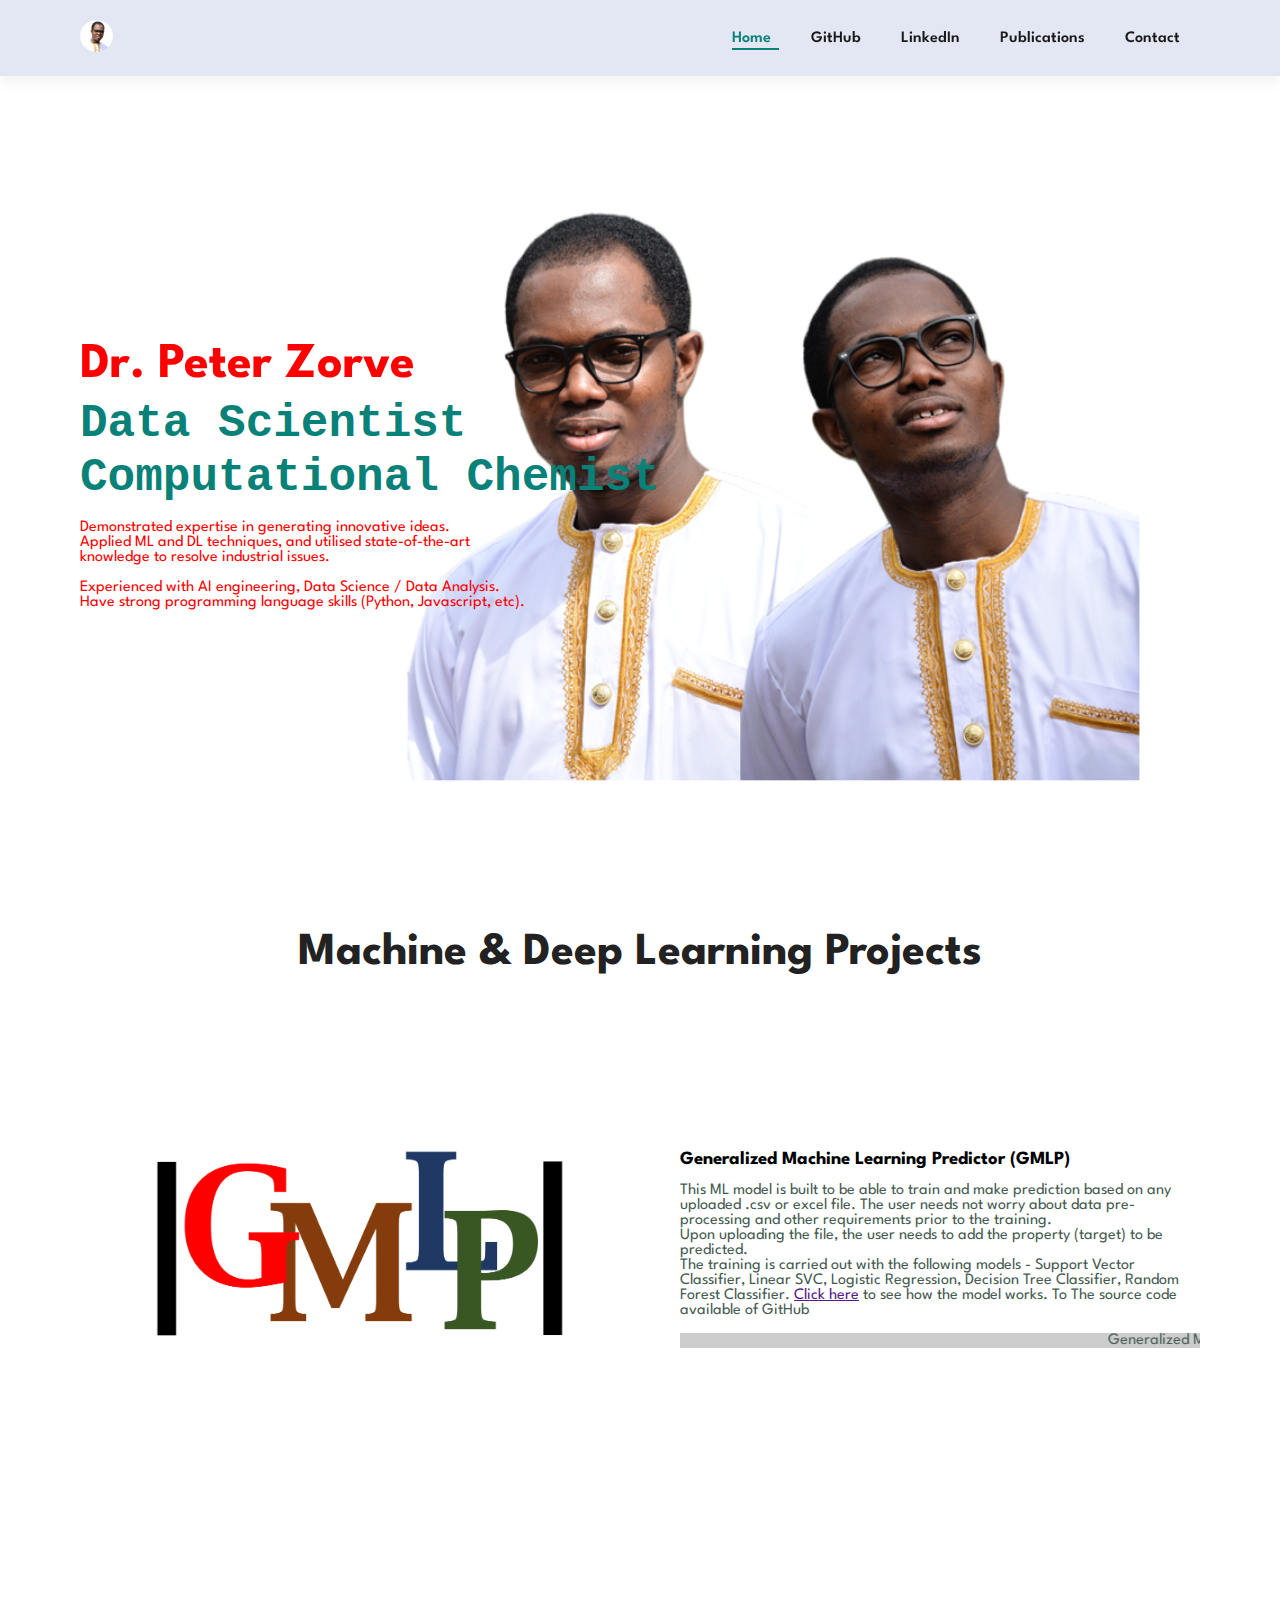
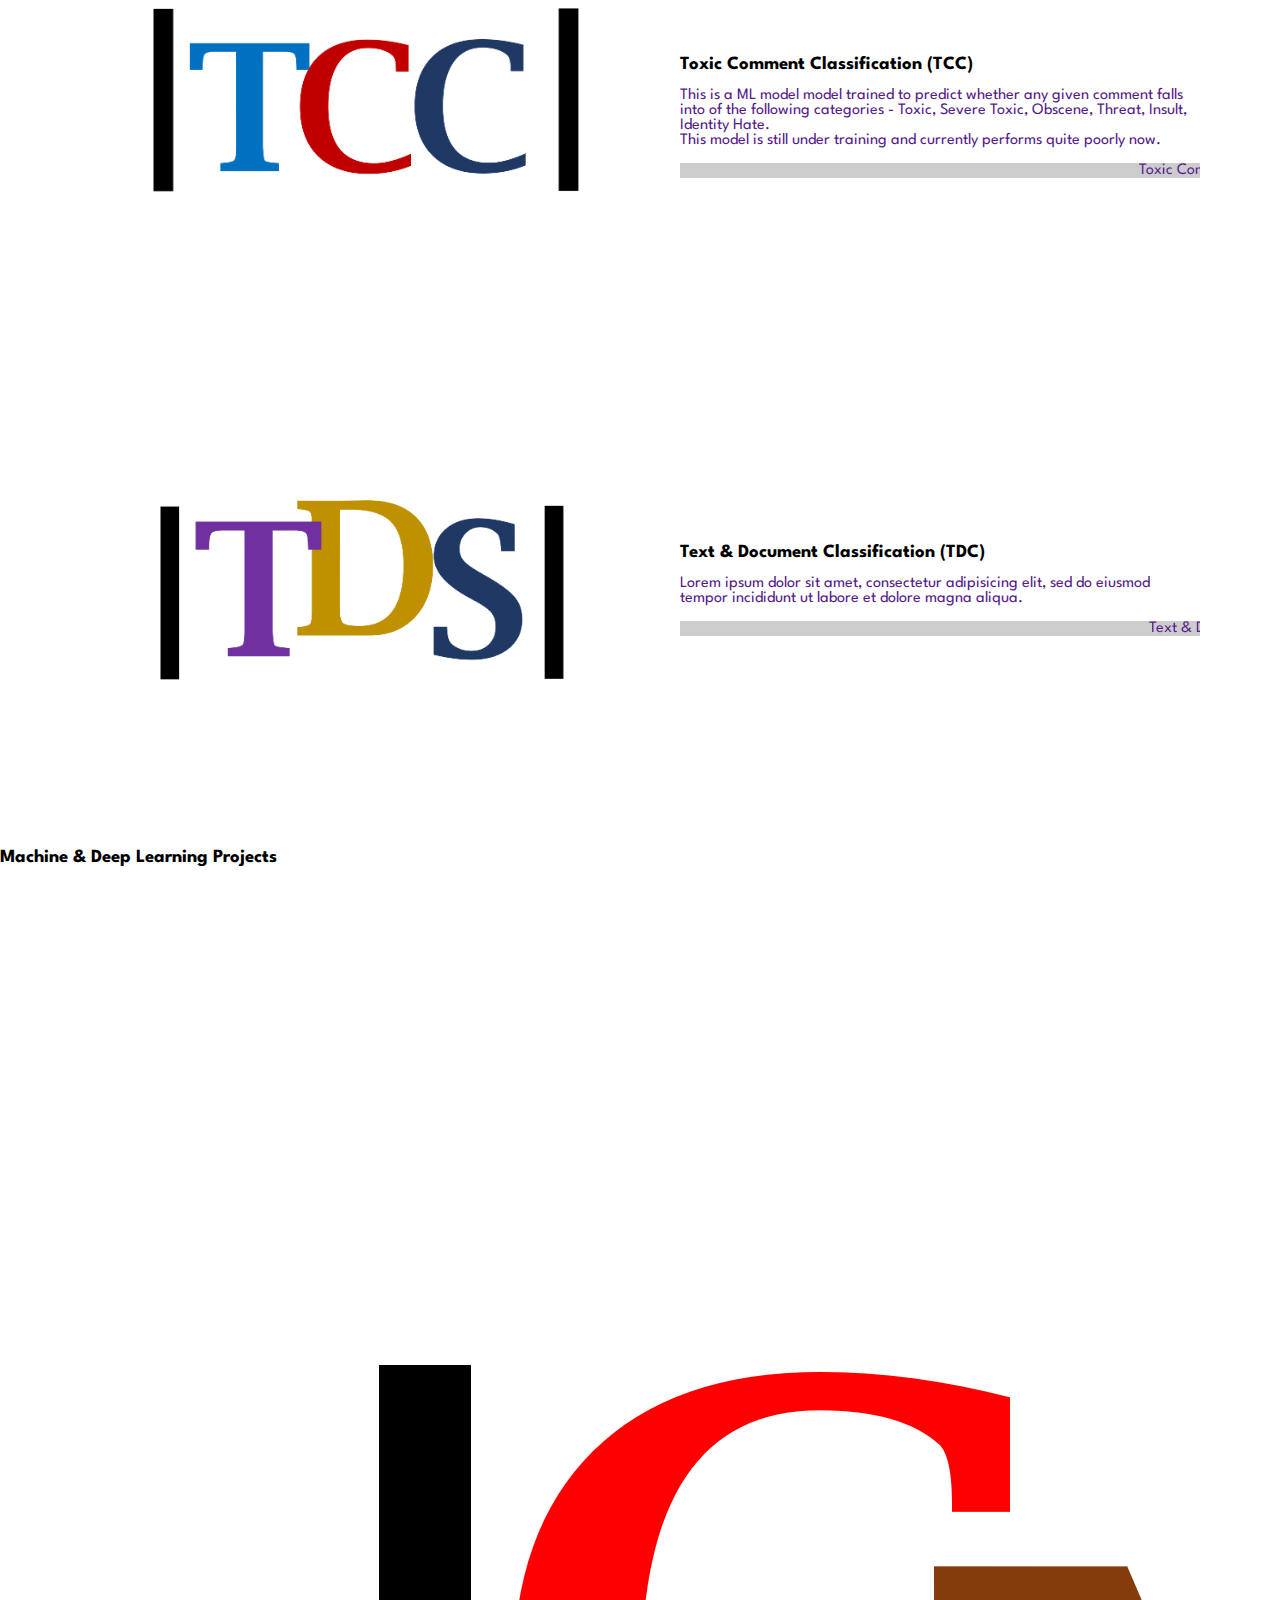
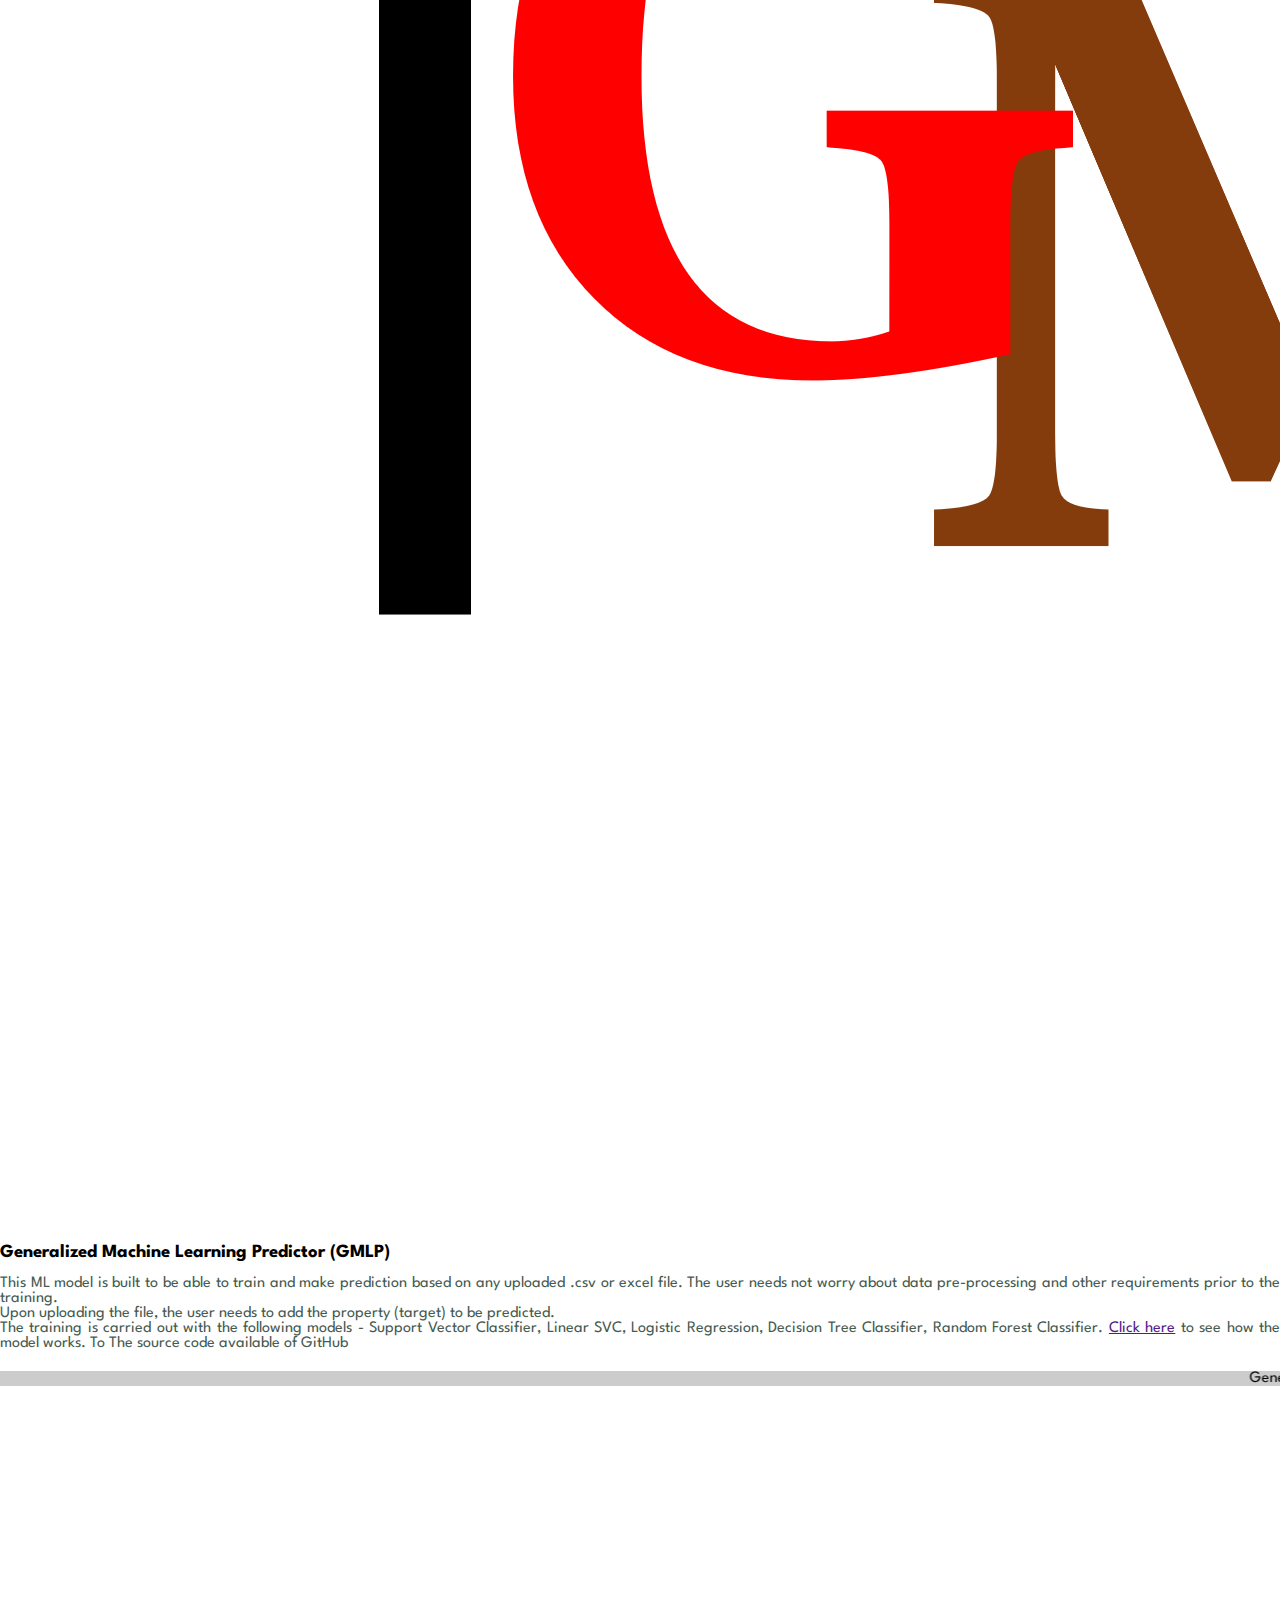
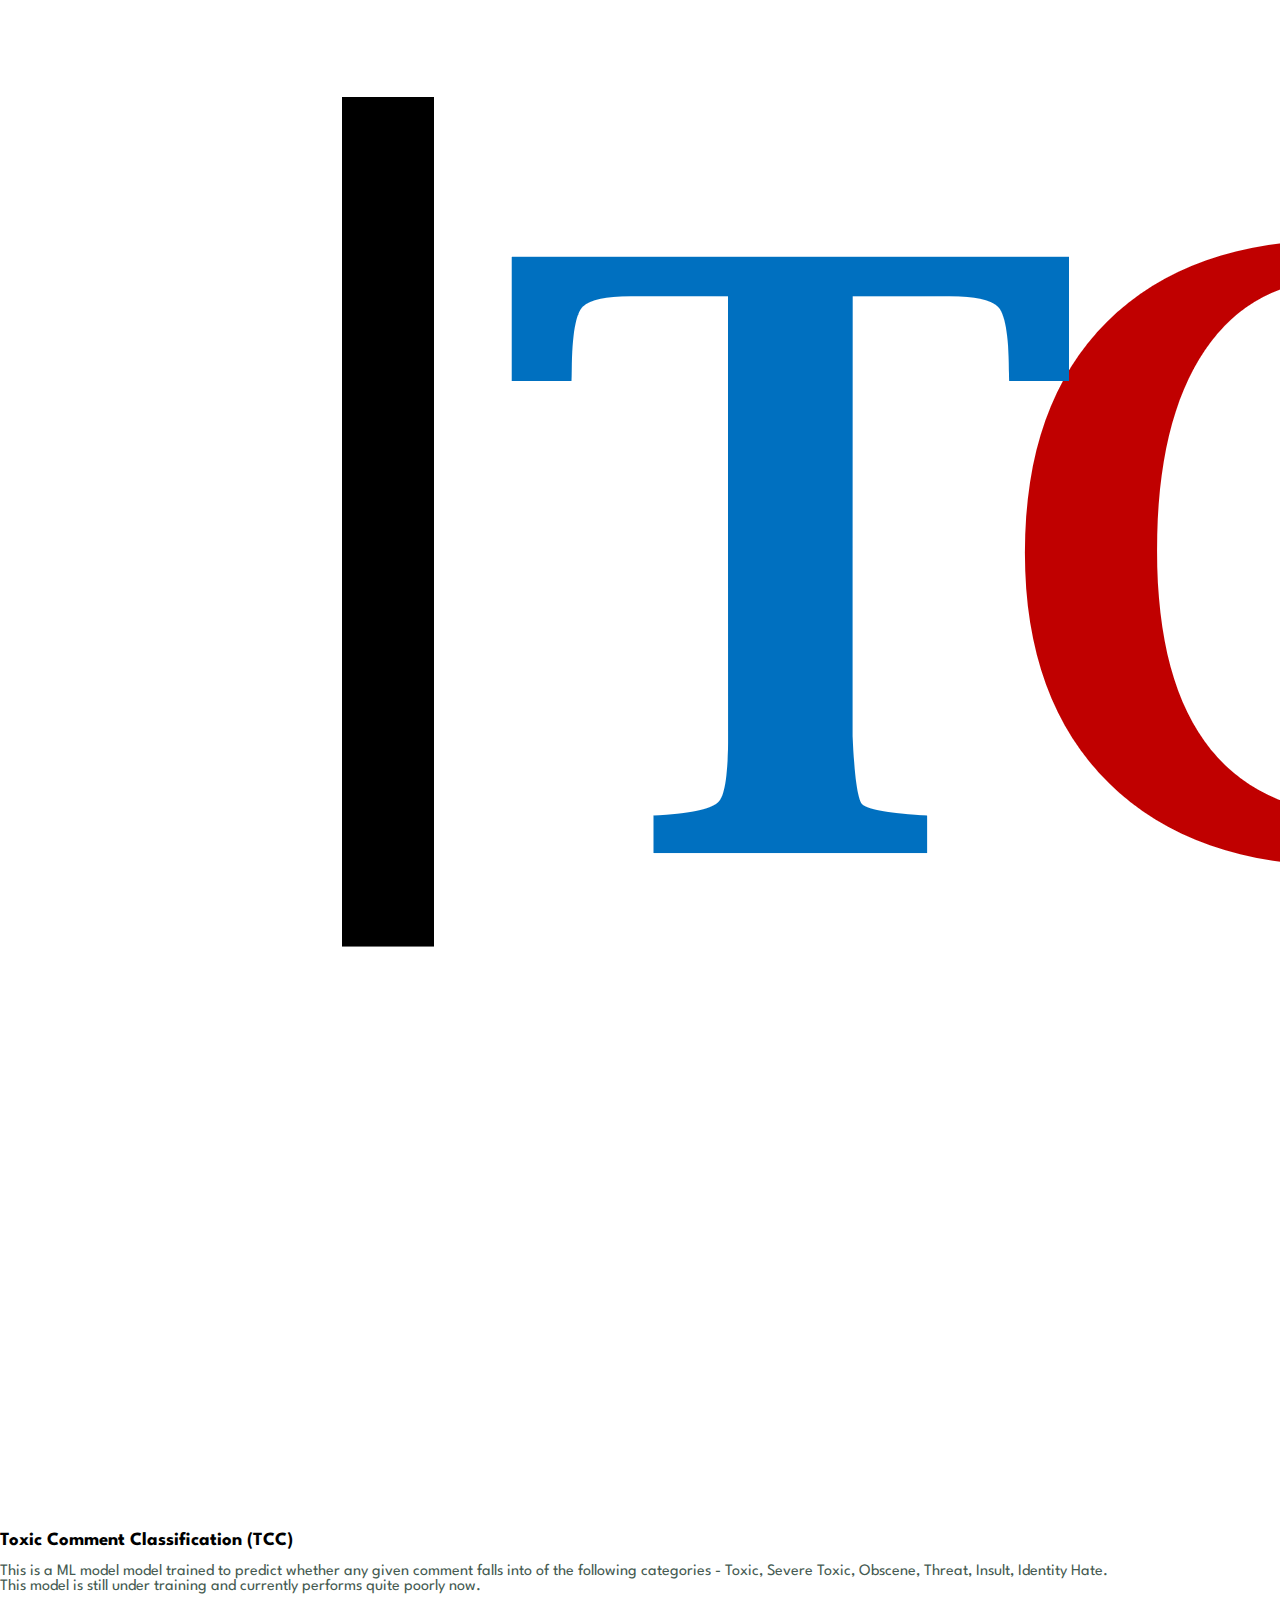
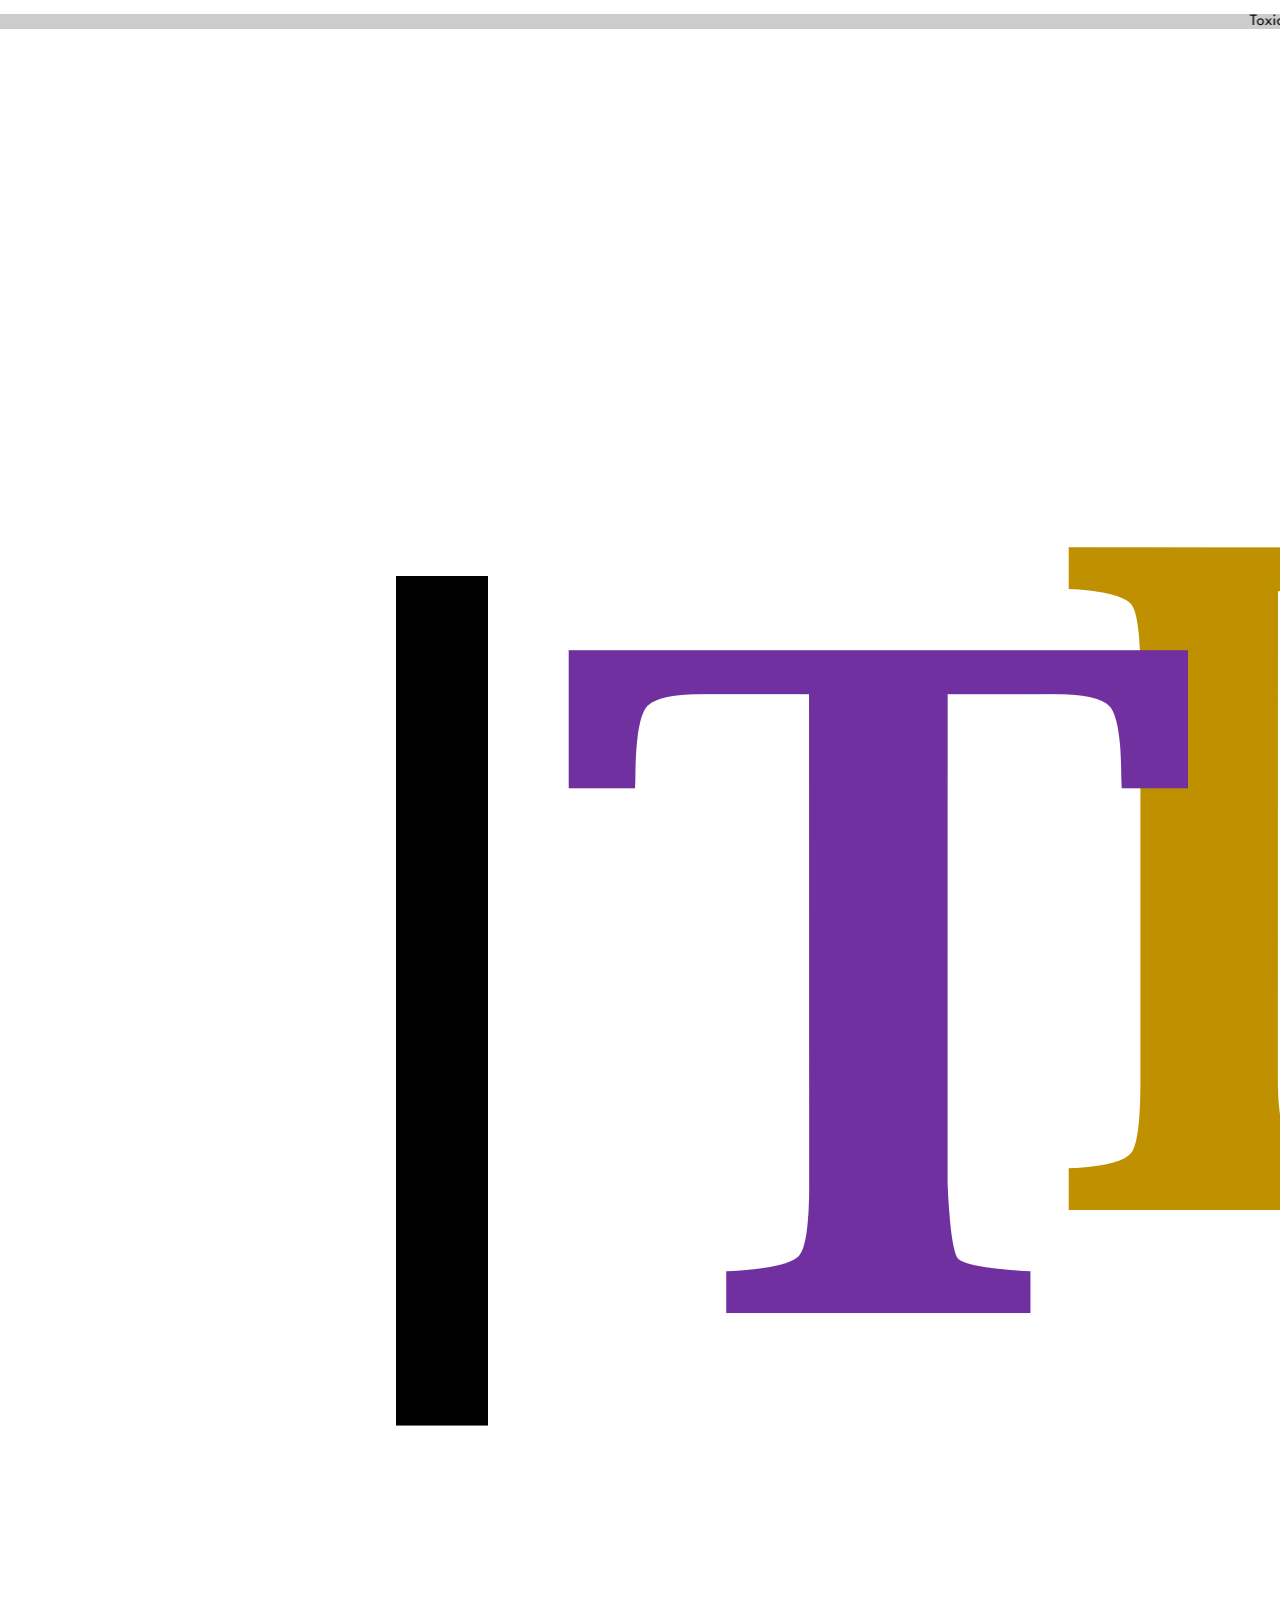
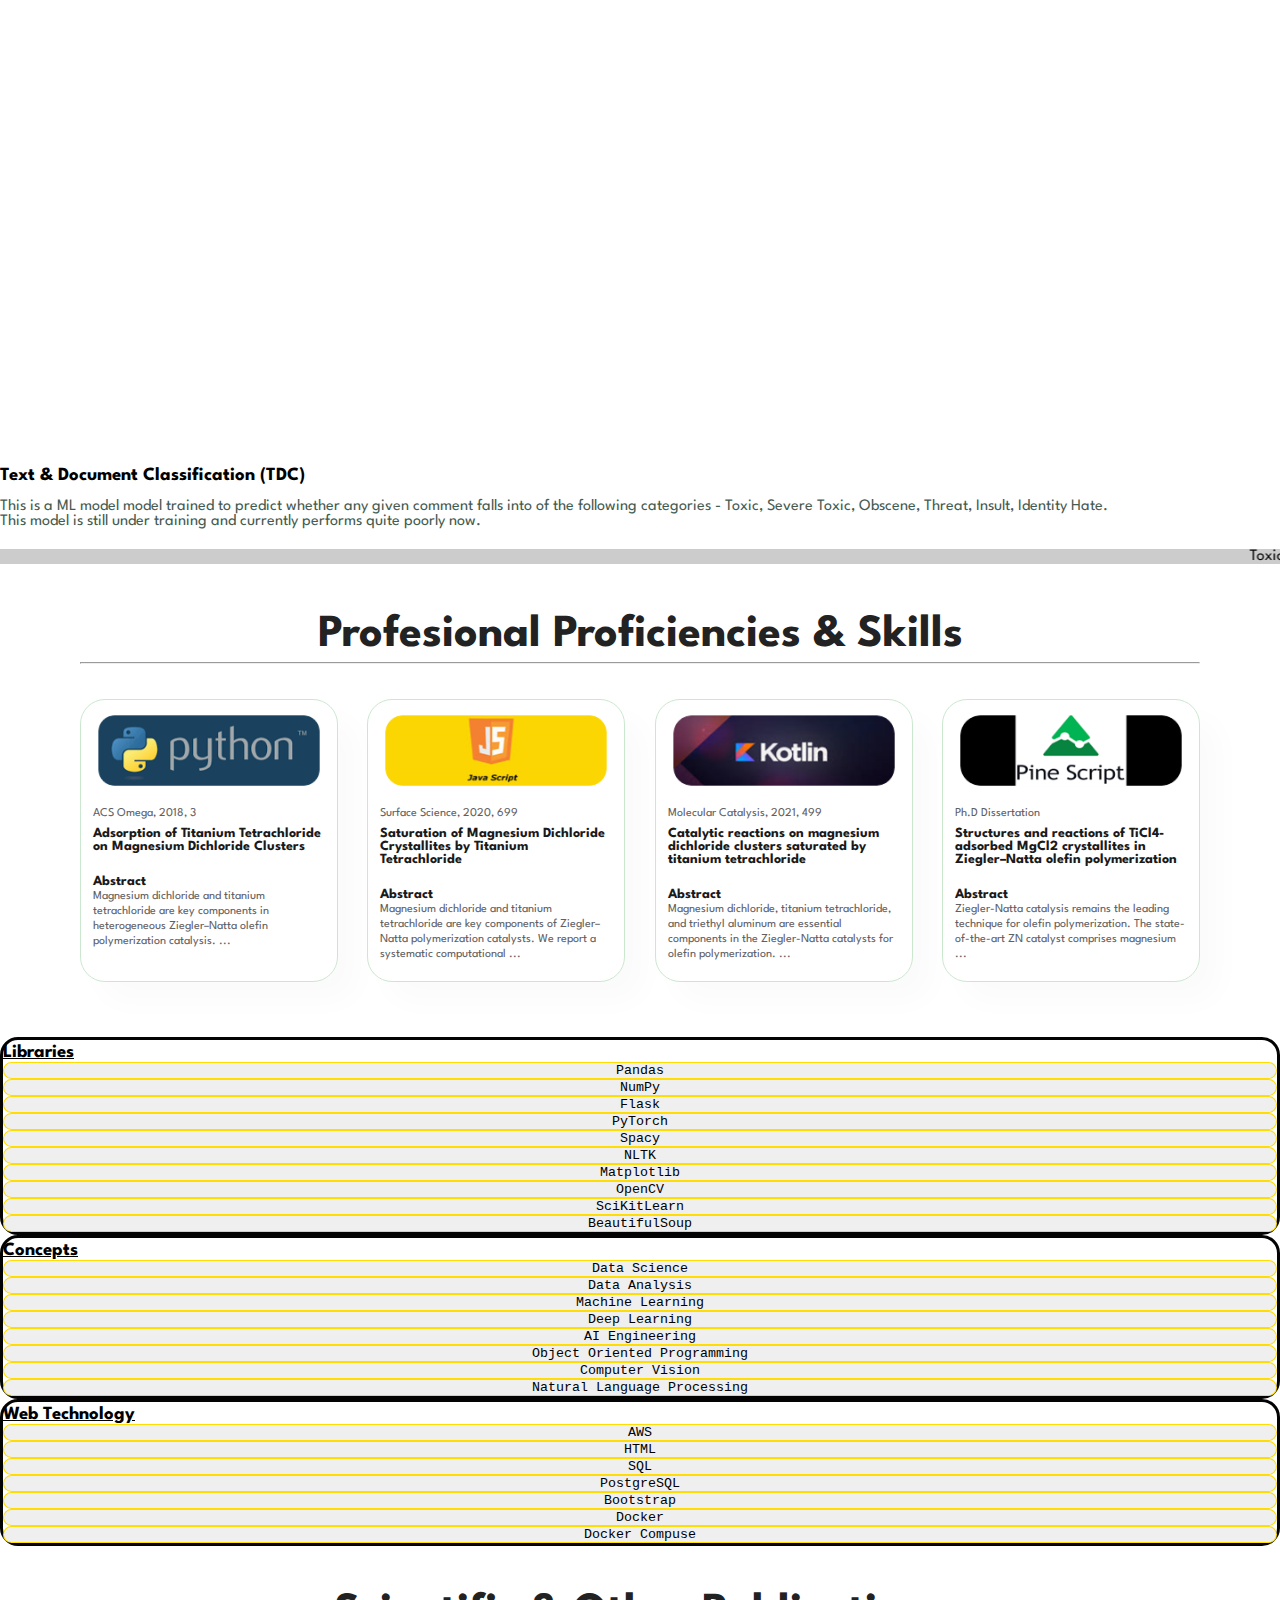
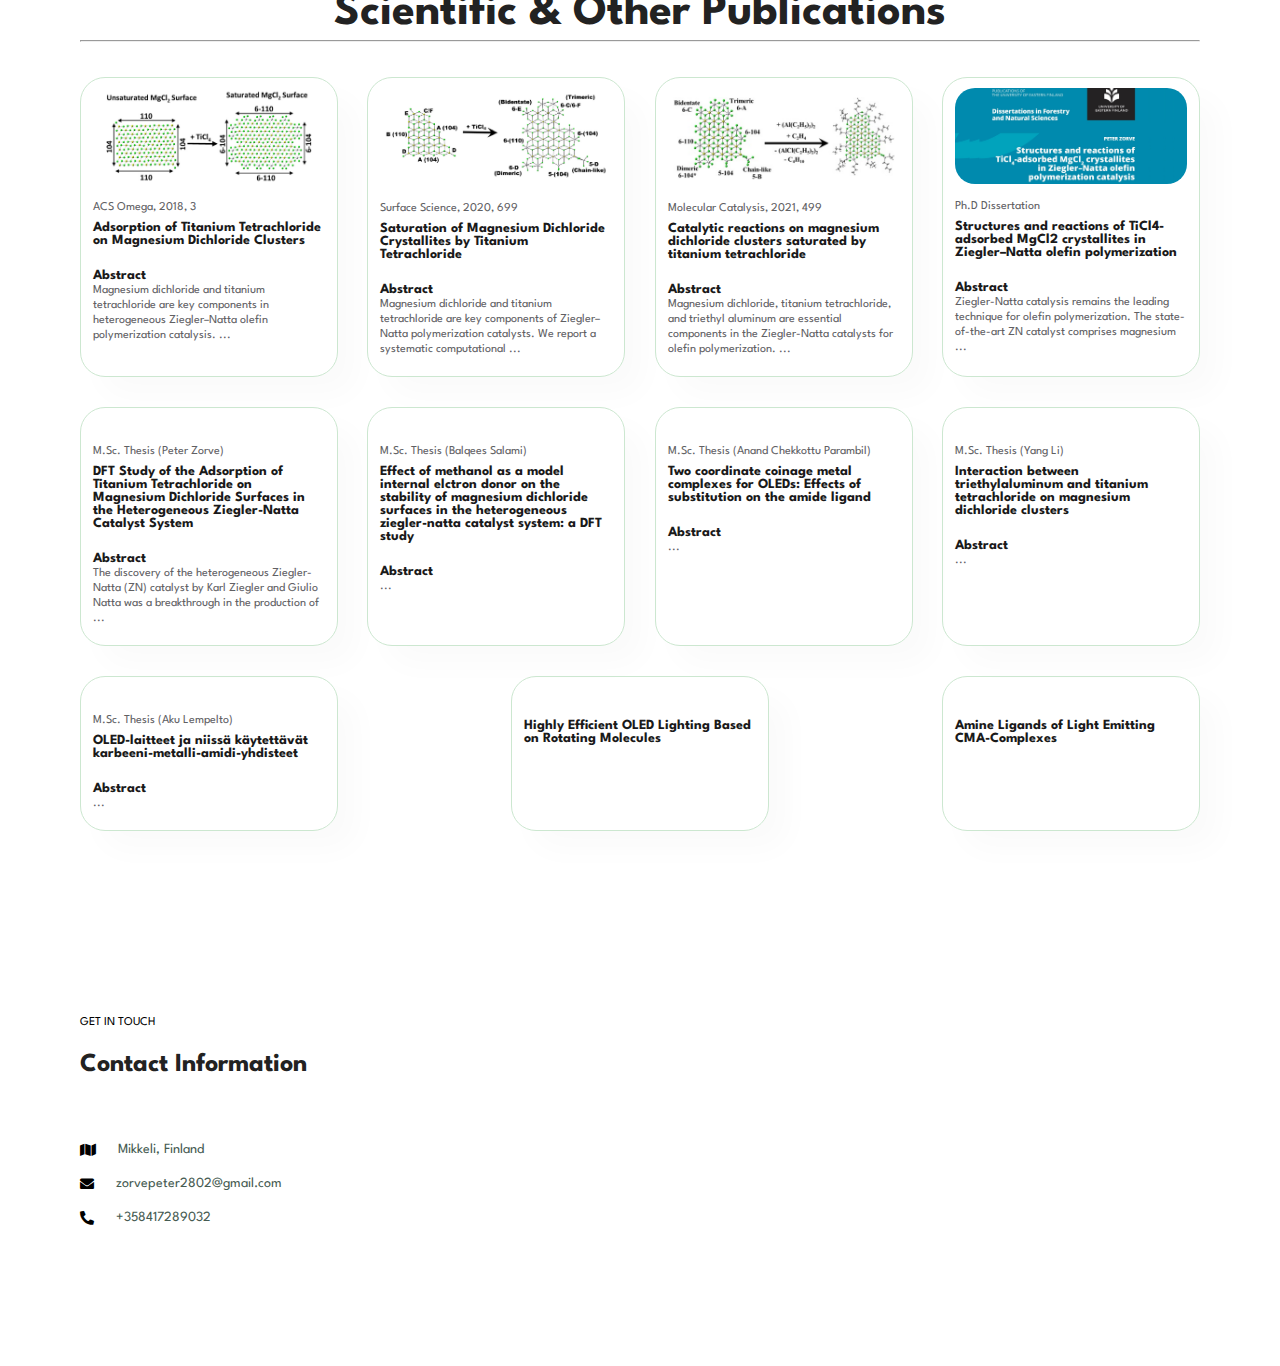
==== index.html @ 01c5f945 "update" ====
<!DOCTYPE html>
<html lang="en">

<head>
    <meta charset="UTF-8">
    <meta http-equiv="X-UA-Compatible" content="IE=edge">
    <meta name="viewport" content="width=device-width, initial-scale=1.0">
    <title>Peter Zorve</title>

    <link   href="https://cdn.jsdelivr.net/npm/bootstrap@5.1.3/dist/css/bootstrap.min.css" 
            rel="stylesheet" 
            integrity="sha384-1BmE4kWBq78iYhFldvKuhfTAU6auU8tT94WrHftjDbrCEXSU1oBoqyl2QvZ6jIW3" 
            crossorigin="anonymous">
    <link rel="stylesheet" href="https://pro.fontawesome.com/releases/v5.10.0/css/all.css" />
    <link rel="stylesheet" href="https://cdn.jsdelivr.net/npm/bootstrap-icons@1.3.0/font/bootstrap-icons.css">


    <link rel="stylesheet" href="style.css">

</head>


<body>

    <section id="header">
        <a href="#"><img src="images/logo/logo1.png" class="logo" alt=""></a>

        <div>
            <ul id="navbar">
                <li><a class="active"   href="#">Home</a></li>
                <li><a                  href="https://github.com/peterzorve" target="_blank">GitHub</a></li>
                <li><a                  href="https://www.linkedin.com/in/peter-zorve-51a4b0114/" target="blank">LinkedIn</a></li>
                <li><a                  href="#publications_">Publications</a></li>
                <!-- <li><a                  href="">Resume</a></li> -->
                <li><a                  href="#contact-details">Contact</a></li>
                <!-- <li id="lg-bag"><a href="cart.html"><i class="far fa-shopping-bag"></i></a></li> -->
                <a href="#" id="close"><i class="far fa-times"></i> </a>
            </ul>
        </div>
        <div id="mobile">
            <!-- <a href="cart.html"><i class="far fa-shopping-bag"></i></a> --> 
            <i id="bar" class="fas fa-outdent"></i>
        </div>
    </section>




    <section id="hero">
        <!-- <h4>Trade-in-offer</h4> -->
        <h2 id="my_title">Dr. Peter Zorve</h2>
        <h1 id="datascience">Data Scientist <br> Computational Chemist</h1>
        <p  id="profile">
            Demonstrated expertise in generating innovative ideas. <br>
            Applied ML and DL techniques, and utilised state-of-the-art <br>
            knowledge to resolve industrial issues. <br> <br>

            Experienced with AI engineering, Data Science / Data Analysis. <br> 
            Have strong programming language skills (Python, Javascript, etc). <br>
         </p>
        <!-- <button>Shop Now</button> --> 
    </section>



    <section id="product1" class="section-p1">
        <h2>Machine & Deep Learning Projects </h2>
    </section>

    <section id="about-head" class="section-p1">
        <!-- <a href="" style="text-decoration:none"> -->
            <img src="images\projects\pjt1.png" alt="">
        <!-- </a> -->
       
        
        <div>
            <h3> Generalized Machine Learning Predictor (GMLP) </h3>
            <!-- <a href="" style="text-decoration:none"> -->
                <p> This ML model is built to be able to train and make prediction based on any uploaded 
                    .csv or excel file. The user needs not  worry about data pre-processing and other 
                    requirements prior to the training. <br>
                    Upon uploading the file, the user needs to add the property (target) to be predicted. <br>
                    The training is carried out with the following models - Support Vector Classifier,  
                    Linear SVC, Logistic Regression, Decision Tree Classifier, Random Forest Classifier. 
                    <a href="">Click here</a> to see how the model works. To  The source code available of GitHub 

                <!-- <abbr title="">Create stunning images with as much or as little control as you like thanks to a choice of Basic and Creative modes.</abbr> -->
                <br><br>
                <marquee bgcolor="#ccc" loop="-1" scrollamount="9" width="100%"> Generalized Machine Learning Predictor (GMLP)  </marquee>
            <!-- </a> -->
        </div>
    </section>
    


    <section id="about-head" class="section-p1">
        <img src="images/projects/pjt2.png" alt="">
        <div>
            <h3> Toxic Comment Classification (TCC) </h3>
            <a href="" style="text-decoration:none">
                <p> This is a ML model model trained to predict whether any given comment falls into 
                    of the following categories - Toxic, Severe Toxic, Obscene, Threat, Insult, Identity Hate. <br> 
                     This model is still under training and currently performs quite poorly now. 


                    
                <!-- <abbr title="">Create stunning images with as much or as little control as you like thanks to a choice of Basic and Creative modes.</abbr> -->
                <br><br>
                <marquee bgcolor="#ccc" loop="-1" scrollamount="6" width="100%"> Toxic Comment Classification (TCC)  </marquee>
            </a>
        </div>
    </section>

    


    <section id="about-head" class="section-p1">
        <img src="images/projects/pjt3.png" alt="">
        <div>
            <h3> Text & Document Classification (TDC) </h3>
            <a href="" style="text-decoration:none">
                <p>Lorem ipsum dolor sit amet, consectetur adipisicing elit, sed do eiusmod tempor incididunt ut labore et dolore magna aliqua. 
                    
                <!-- <abbr title="">Create stunning images with as much or as little control as you like thanks to a choice of Basic and Creative modes.</abbr> -->
                <br><br>
                <marquee bgcolor="#ccc" loop="-1" scrollamount="5" width="100%"> Text & Document Classification (TDC) </marquee>
            </a>
        </div>
    </section>
    


    

    

<section  class="p-2">
    <div class="container bg-dark">
        <h3 class="text-center text-white p-2"> Machine & Deep Learning Projects  </h3>
        <div class="row g-5 d-flex justify-content-center" >

             <div class="col-md-6 col-lg-4">
                <div class="card bg-light m-2">
                    <div class="card-body text-center">
                        <img src="images/projects/pjt1.png" class="rounded-circle- img-fluid" alt="">
                        <h3 class="card-title mb-3 text-primary"> Generalized Machine Learning Predictor (GMLP) </h3>
                        <!-- <h2 class="card-title mb-3 text-primary">Peter Zorve </h2> -->

                        <!-- <p class="card-text">Audio Books  </p> -->
                        <p align="justify">
                            This ML model is built to be able to train and make prediction based on any uploaded 
                            .csv or excel file. The user needs not  worry about data pre-processing and other 
                            requirements prior to the training. <br>
                            Upon uploading the file, the user needs to add the property (target) to be predicted. <br>
                            The training is carried out with the following models - Support Vector Classifier,  
                            Linear SVC, Logistic Regression, Decision Tree Classifier, Random Forest Classifier. 
                            <a href="">Click here</a> to see how the model works. To  The source code available of GitHub 

                        </p>
                        <marquee bgcolor="#ccc" loop="-1" scrollamount="3" width="100%"> Generalized Machine Learning Predictor (GMLP)  </marquee>
            

                        <!-- <a href="#"><i class="bi bi-twitter text-dark mx-1"></i></a>
                        <a href="#"><i class="bi bi-facebook text-dark mx-1"></i></a>
                        <a href="#"><i class="bi bi-linkedin text-dark mx-1"></i></a>
                        <a href="#"><i class="bi bi-instagram text-dark mx-1"></i></a> -->
                    </div>
                </div>
            </div>


            <div class="col-md-6 col-lg-4">
                <div class="card bg-light m-2">
                    <div class="card-body text-center">
                        <img src="images/projects/pjt2.png" class="rounded-circle mb-3 img-fluid" alt="">
                        <h3 class="card-title mb-3 text-primary"> Toxic Comment Classification (TCC) </h3>

                        <p align="justify">  This is a ML model model trained to predict whether any given comment falls into 
                            of the following categories - Toxic, Severe Toxic, Obscene, Threat, Insult, Identity Hate. <br> 
                             This model is still under training and currently performs quite poorly now. 
                        </p>
                        <marquee bgcolor="#ccc" loop="-1" scrollamount="3" width="100%"> Toxic Comment Classification (TCC) </marquee>
            

                        <!-- <a href="#"><i class="bi bi-twitter text-dark mx-1"></i></a>
                        <a href="#"><i class="bi bi-facebook text-dark mx-1"></i></a>
                        <a href="#"><i class="bi bi-linkedin text-dark mx-1"></i></a>
                        <a href="#"><i class="bi bi-instagram text-dark mx-1"></i></a> -->
                    </div>
                </div>
            </div>



            <div class="col-md-6 col-lg-4">
                <div class="card bg-light m-2">
                    <div class="card-body text-center">
                        <img src="images/projects/pjt3.png" class="rounded-circle mb-3 img-fluid" alt="">
                        <!-- <h2 class="card-title mb-3 text-primary">Olusegun Akinyemi</h2> -->
                        <h3 class="card-title mb-3 text-primary"> Text & Document Classification (TDC) </h3>
                        <p align="justify">  This is a ML model model trained to predict whether any given comment falls into 
                            of the following categories - Toxic, Severe Toxic, Obscene, Threat, Insult, Identity Hate. <br> 
                             This model is still under training and currently performs quite poorly now. 
                        </p>
                        <marquee bgcolor="#ccc" loop="-1" scrollamount="3" width="100%"> Toxic Comment Classification (TCC) </marquee>
            

                        <!-- <a href="#"><i class="bi bi-twitter text-dark mx-1"></i></a>
                        <a href="#"><i class="bi bi-facebook text-dark mx-1"></i></a>
                        <a href="#"><i class="bi bi-linkedin text-dark mx-1"></i></a>
                        <a href="#"><i class="bi bi-instagram text-dark mx-1"></i></a> -->
                    </div>
                </div>
            </div>


        </div>
    </div>
    
</section>























    <section id="product1" class="section-p1">
        <h2> Profesional Proficiencies & Skills  </h2>
        <hr>
        <div class="pro-container">

            <div class="pro">
                <img src="images/languages/lang1.png" alt="">
                <div class="des">
                    <span>ACS Omega, 2018, 3</span>
                    <h5>Adsorption of Titanium Tetrachloride on Magnesium Dichloride Clusters</h5>
                    <br>
                    <h5> Abstract  </h5>
                    <span>Magnesium dichloride and titanium tetrachloride are key components in heterogeneous Ziegler–Natta olefin polymerization catalysis. ...</span>
                </div>
            </div>


            <div class="pro">
                <img src="images/languages/lang2.png" alt="">
                <div class="des">
                    <span>Surface Science, 2020, 699</span>
                    <h5> Saturation of Magnesium Dichloride Crystallites by Titanium Tetrachloride </h5>
                    <br>
                    <h5> Abstract  </h5>
                    <span>Magnesium dichloride and titanium tetrachloride are key components of Ziegler–Natta polymerization catalysts. We report a systematic computational ...</span>
                </div>
            </div>


            <div class="pro">
                <img src="images/languages/lang3.png" alt="">
                <div class="des">
                    <span>Molecular Catalysis, 2021, 499</span>
                    <h5>Catalytic reactions on magnesium dichloride clusters saturated by titanium tetrachloride</h5>
                    <br>
                    <h5> Abstract  </h5>
                    <span>Magnesium dichloride, titanium tetrachloride, and triethyl aluminum are essential components in the Ziegler-Natta catalysts for olefin polymerization. ...</span>
                </div>
            </div>



            <div class="pro">
                <img src="images/languages/lang4.png" alt="">
                <div class="des">
                    <span>Ph.D Dissertation</span>
                    <h5>Structures and reactions of TiCl4-adsorbed MgCl2 crystallites in Ziegler–Natta olefin polymerization</h5>
                    <br>
                    <h5> Abstract  </h5>
                    <span>Ziegler-Natta catalysis remains the leading technique for olefin polymerization. The state-of-the-art ZN catalyst comprises magnesium  ...</span>
                </div>
            </div>
   
 




        </div>
    </section>



    
<section  class="p-5">
    <div class="container  ">
        <div class="row g-2 d-flex justify-content-center" >

            <div class="col-sm-4 col-md-4 col-lg-4">    
                <div class="container bg-dark p-3 border_line_libraries_con">
                    <h3 class="text-warning p-1 text-center font_type_cambria"> <u> Libraries </u>    </h3>
                    <div class="row d-flex justify-content-center">
                        <div class="col">  <button class="bg-dark text-warning p-2 h6 one_line border_line_libraries font_type_courier" id=""> Pandas         </button>  </div>  
                        <div class="col">  <button class="bg-dark text-warning p-2 h6 one_line border_line_libraries font_type_courier" id=""> NumPy          </button>  </div>
                        <div class="col">  <button class="bg-dark text-warning p-2 h6 one_line border_line_libraries font_type_courier" id=""> Flask          </button>  </div>
                        <div class="col">  <button class="bg-dark text-warning p-2 h6 one_line border_line_libraries font_type_courier" id=""> PyTorch        </button>  </div>  
                        <div class="col">  <button class="bg-dark text-warning p-2 h6 one_line border_line_libraries font_type_courier" id=""> Spacy          </button>  </div>
                        <div class="col">  <button class="bg-dark text-warning p-2 h6 one_line border_line_libraries font_type_courier" id=""> NLTK          </button>  </div>
                        <div class="col">  <button class="bg-dark text-warning p-2 h6 one_line border_line_libraries font_type_courier" id=""> Matplotlib     </button>  </div>
                        <div class="col">  <button class="bg-dark text-warning p-2 h6 one_line border_line_libraries font_type_courier" id=""> OpenCV         </button>  </div>    
                        <div class="col">  <button class="bg-dark text-warning p-2 h6 one_line border_line_libraries font_type_courier" id=""> SciKitLearn   </button>  </div>   
                        <div class="col">  <button class="bg-dark text-warning p-2 h6 one_line border_line_libraries font_type_courier" id=""> BeautifulSoup </button>  </div>
                    </div>
                </div>              
            </div> 

            <div class="col-sm-4 col-md-4 col-lg-4">                      
                <div class="container bg-dark border_line_libraries_con">
                    <h3 class="text-warning p-1 text-center font_type_cambria"> <u> Concepts </u>    </h3>
                    <div class="row  d-flex justify-content-center" >
                        <div class="col">  <button class="bg-dark text-warning p-2 h6 one_line border_line_libraries font_type_courier" id=""> Data Science       </button>  </div>  
                        <div class="col">  <button class="bg-dark text-warning p-2 h6 one_line border_line_libraries font_type_courier" id=""> Data Analysis      </button>  </div>
                        <div class="col">  <button class="bg-dark text-warning p-2 h6 one_line border_line_libraries font_type_courier" id=""> Machine Learning   </button>  </div>
                        <div class="col">  <button class="bg-dark text-warning p-2 h6 one_line border_line_libraries font_type_courier" id=""> Deep Learning      </button>  </div>  
                        <div class="col">  <button class="bg-dark text-warning p-2 h6 one_line border_line_libraries font_type_courier" id=""> AI Engineering     </button>  </div>
                        <div class="col">  <button class="bg-dark text-warning p-2 h6 one_line border_line_libraries font_type_courier" id=""> Object Oriented Programming                </button>  </div>
                        <div class="col">  <button class="bg-dark text-warning p-2 h6 one_line border_line_libraries font_type_courier" id=""> Computer Vision    </button>  </div>
                        <div class="col">  <button class="bg-dark text-warning p-2 h6 one_line border_line_libraries font_type_courier" id=""> Natural Language Processing                </button>  </div>  
                    </div>
                </div>
            </div> 

            <div class="col-sm-4 col-md-4 col-lg-4">    
                <div class="container bg-dark p-3 border_line_libraries_con">
                    <h3 class="text-warning p-1 text-center font_type_cambria"> <u> Web Technology </u>    </h3>
                    <div class="row d-flex justify-content-center">
                        <div class="col">  <button class="bg-dark text-warning p-2 h6 one_line border_line_libraries font_type_courier" id=""> AWS         </button>  </div>  
                        <div class="col">  <button class="bg-dark text-warning p-2 h6 one_line border_line_libraries font_type_courier" id=""> HTML          </button>  </div>
                        <div class="col">  <button class="bg-dark text-warning p-2 h6 one_line border_line_libraries font_type_courier" id=""> SQL          </button>  </div>
                        <div class="col">  <button class="bg-dark text-warning p-2 h6 one_line border_line_libraries font_type_courier" id=""> PostgreSQL        </button>  </div>  
                        <div class="col">  <button class="bg-dark text-warning p-2 h6 one_line border_line_libraries font_type_courier" id=""> Bootstrap          </button>  </div>
                        <div class="col">  <button class="bg-dark text-warning p-2 h6 one_line border_line_libraries font_type_courier" id=""> Docker          </button>  </div>
                        <div class="col">  <button class="bg-dark text-warning p-2 h6 one_line border_line_libraries font_type_courier" id=""> Docker Compuse     </button>  </div>
                    </div>
                </div>              
            </div> 

        </div>
    </div>
</section>





<section id="publications_"></section>



    <section id="product1" class="section-p1">
        <h2 >Scientific & Other Publications </h2>
        <hr>
        <!-- <p>These are the avilable products in Stock</p> -->
        <div class="pro-container">

            <div class="pro">
                <img src="images/publication/abst1.png" alt="">
                <div class="des">
                    <span>ACS Omega, 2018, 3</span>
                    <h5>Adsorption of Titanium Tetrachloride on Magnesium Dichloride Clusters</h5>
                    <br>
                    <h5> Abstract  </h5>
                    <span>Magnesium dichloride and titanium tetrachloride are key components in heterogeneous Ziegler–Natta olefin polymerization catalysis. ...</span>
                </div>
            </div>


            <div class="pro">
                <img src="images/publication/abst2.png" alt="">
                <div class="des">
                    <span>Surface Science, 2020, 699</span>
                    <h5> Saturation of Magnesium Dichloride Crystallites by Titanium Tetrachloride </h5>
                    <br>
                    <h5> Abstract  </h5>
                    <span>Magnesium dichloride and titanium tetrachloride are key components of Ziegler–Natta polymerization catalysts. We report a systematic computational ...</span>
                </div>
            </div>


            <div class="pro">
                <img src="images/publication/abst3.png" alt="">
                <div class="des">
                    <span>Molecular Catalysis, 2021, 499</span>
                    <h5>Catalytic reactions on magnesium dichloride clusters saturated by titanium tetrachloride</h5>
                    <br>
                    <h5> Abstract  </h5>
                    <span>Magnesium dichloride, titanium tetrachloride, and triethyl aluminum are essential components in the Ziegler-Natta catalysts for olefin polymerization. ...</span>
                </div>
            </div>



            <div class="pro">
                <img src="images/publication/abst4.png" alt="">
                <div class="des">
                    <span>Ph.D Dissertation</span>
                    <h5>Structures and reactions of TiCl4-adsorbed MgCl2 crystallites in Ziegler–Natta olefin polymerization</h5>
                    <br>
                    <h5> Abstract  </h5>
                    <span>Ziegler-Natta catalysis remains the leading technique for olefin polymerization. The state-of-the-art ZN catalyst comprises magnesium  ...</span>
                </div>
            </div>


            
            <div class="pro">
                <img src="images/publication/abst5.png" alt="">
                <div class="des">
                    <span>M.Sc. Thesis (Peter Zorve)</span>
                    <h5>DFT Study of the Adsorption of Titanium Tetrachloride on Magnesium Dichloride Surfaces in the Heterogeneous Ziegler-Natta Catalyst System</h5>
                    <br>
                    <h5> Abstract  </h5>
                    <span> The discovery of the heterogeneous Ziegler-Natta (ZN) catalyst by Karl Ziegler and Giulio Natta was a breakthrough in the production of   ...</span>
                </div>
            </div>



            <div class="pro">
                <img src="images/publication/abst6.png" alt="">
                <div class="des">
                    <span>M.Sc. Thesis (Balqees Salami)</span>
                    <h5>Effect of methanol as a model internal elctron donor on the stability of magnesium dichloride surfaces in the heterogeneous ziegler-natta catalyst system: a DFT study</h5>
                    <br>
                    <h5> Abstract  </h5>
                    <span>  ...</span>
                </div>
            </div>


       
            <div class="pro">
                <img src="images/publication/abst7.png" alt="">
                <div class="des">
                    <span>M.Sc. Thesis (Anand Chekkottu Parambil)</span>
                    <h5>Two coordinate coinage metal complexes for OLEDs: Effects of substitution on the amide ligand</h5>
                    <br>
                    <h5> Abstract  </h5>
                    <span>  ...</span>
                </div>
            </div>



            <div class="pro">
                <img src="images/publication/abst8.png" alt="">
                <div class="des">
                    <span>M.Sc. Thesis (Yang Li)</span>
                    <h5>Interaction between triethylaluminum and titanium tetrachloride on magnesium dichloride clusters</h5>
                    <br>
                    <h5> Abstract  </h5>
                    <span>  ...</span>
                </div>
            </div>

       
            <div class="pro">
                <img src="images/publication/abst9.png" alt="">
                <div class="des">
                    <span>M.Sc. Thesis (Aku Lempelto)</span>
                    <h5>OLED-laitteet ja niissä käytettävät karbeeni-metalli-amidi-yhdisteet</h5>
                    <br>
                    <h5> Abstract  </h5>
                    <span>  ...</span>
                </div>
            </div>



            <div class="pro">
                <img src="images/publication/abst10.png" alt="">
                <div class="des">
                    <!-- <span>n</span> -->
                    <h5>Highly Efficient OLED Lighting Based on Rotating Molecules 
                    </h5>
                    <br>

                </div>
            </div>


            <div class="pro">
                <img src="images/publication/abst11.png" alt="">
                <div class="des">
                    <!-- <span>n</span> -->
                    <h5>Amine Ligands of Light Emitting CMA-Complexes</h5>
                    <!-- <br>
                    <h5> Abstract  </h5>
                    <span>  ...</span> -->
                </div>
            </div>
 

        </div>

    </section>



    
    <section id="contact-details" class="section-p1">
        <div class="details">
            <span>GET IN TOUCH</span>
            <h2>Contact Information</h2>
            <br>
            <br>

            <div>
                <li>
                    <i class="fa fa-map"></i>
                    <p>Mikkeli, Finland</p>
                </li>
                <li>
                    <i class="fa fa-envelope"></i>
                    <p>zorvepeter2802@gmail.com </p> 
                </li>
                <li>
                    <i class="fa fa-phone-alt"></i>
                    <p>+358417289032 </p>
                </li>


            </div>
        </div>

        <div class="map">
            <iframe src="https://www.google.com/maps/embed?pb=!1m18!1m12!1m3!1d2469.8088025254456!2d-1.256555484681452!3d51.754819700404106!2m3!1f0!2f0!3f0!3m2!1i1024!2i768!4f13.1!3m3!1m2!1s0x4876c6a9ef8c485b%3A0xd2ff1883a001afed!2sUniversity%20of%20Oxford!5e0!3m2!1sen!2sbd!4v1637232208485!5m2!1sen!2sbd"
            width="600" height="450" style="border:0;" allowfullscreen="" loading="lazy"></iframe>
        </div>
    </section>



















     


    <!-- <footer class="section-p1">
        <div class="col">
            <img class="logo" src="img/logo.png" alt="">
            <h4>Contact</h4>
            <p><strong>Address: </strong> 562 Wellington Road, Street 32, San Francisco</p>
            <p><strong>Phone:</strong> +01 2222 365 /(+91) 01 2345 6789</p>
            <p><strong>Hours:</strong> 10:00 - 18:00, Mon - Sat</p>
            <div class="follow">
                <h4>Follow Us</h4>
                <div class="icon">
                    <i class="fab fa-facebook-f"></i>
                    <i class="fab fa-twitter"></i>
                    <i class="fab fa-instagram"></i>
                    <i class="fab fa-pinterest-p"></i>
                    <i class="fab fa-youtube"></i>
                </div>
            </div>
        </div>

        <div class="col">
            <h4>About</h4>
            <a href="#">About Us</a>
            <a href="#">Delivery Information</a>
            <a href="#">Privacy Policy</a>
            <a href="#">Terms & Conditions</a>
            <a href="#">Contact Us</a>
        </div>

        <div class="col">
            <h4>My Account</h4>
            <a href="#">Sign In</a>
            <a href="#">View Cart</a>
            <a href="#">My Wishlist</a>
            <a href="#">Track My Order</a>
            <a href="#">Help</a>
        </div>



        <div class="copyright">
            <p>© 2021, Tech2 etc - HTML CSS Ecommerce Template</p>
        </div>
    </footer> -->


    <script src="script.js"></script>
</body>

</html>
---- style.css ----
@import url('https://fonts.googleapis.com/css2?family=Spartan:wght@100;200;300;400;500;600;700;800;900&display=swap');
* {
    margin: 0;
    padding: 0;
    box-sizing: border-box;
    font-family: 'Spartan', sans-serif;
}

html {
    scroll-behavior: smooth;
}

h1 {
    font-size: 50px;
    line-height: 64px;
    color: #222;
}

h2 {
    font-size: 46px;
    line-height: 54px;
    color: #222;
}



h4 {
    font-size: 20px;
    color: #222;
}

h6 {
    font-weight: 700;
    font-size: 12px;
}

p {
    font-size: 16px;
    color: #465b52;
    margin: 15px 0 20px 0;
}



button.normal {
    font-size: 14px;
    font-weight: 600;
    padding: 15px 30px;
    color: #000;
    background-color: #fff;
    border-radius: 4px;
    cursor: pointer;
    border: none;
    outline: none;
    transition: 0.2s;
}

button.white {
    background: transparent;
    padding: 11px 18px;
    font-size: 13px;
    font-weight: 600;
    color: #fff;
    outline: none;
    border: 1px solid #fff;
    cursor: pointer;
    transition: 0.2 ease;
}

.section-p1 {
    padding: 40px 80px;
}

.section-m1 {
    margin: 40px 0;
}

body {
    width: 100%;
}

#header {
    display: flex;
    align-items: center;
    justify-content: space-between;
    padding: 20px 80px;
    background: #E3E6F3;
    position: sticky;
    top: 0;
    left: 0;
    z-index: 999;
    box-shadow: 0 5px 15px rgba(0, 0, 0, 0.06);
}

#navbar {
    display: flex;
    align-items: center;
    justify-content: center;
}

#navbar li {
    list-style: none;
    padding: 0 20px;
    position: relative;
}

#navbar li a {
    text-decoration: none;
    font-size: 16px;
    font-weight: 600;
    color: #1a1a1a;
    transition: 0.3s ease;
}

#navbar li a:hover,
#navbar li a.active {
    color: #088178;
}



#navbar li a.active::after,
#navbar li a:hover::after {
    content: "";
    width: 60%;
    height: 2px;
    background: #088178;
    position: absolute;
    bottom: -4px;
    left: 20px;
}



#navbar li a i {
    font-weight: 500;
    font-size: 20px;
}

#mobile {
    display: none;
    align-items: center;
}



#my_title {
    font-size: 50px;
    line-height: 64px;
    color: rgb(255, 0, 0);
   
}

#datascience {
    font-size: 46px;
    line-height: 54px;
    color: #222;
    font-family: 'Courier New', Courier, monospace; 
}


#profile {
    /* font-size: 46px; */
    /* line-height: 54px; */
    color: rgb(255, 0, 0);
    /* font-family: 'Courier New', Courier, monospace;  */
}




.border_1                   {   border-width:2px;  border-style:solid;  border-color:#dcd7d7;  border-radius: 6px; }
.border_2                   {   border-width:4px;  border-style:solid;  border-color:#b17e18;  border-radius: 10px  ; }

.font_type_courier          {   font-family: 'Courier New', Courier, monospace;                  }
.font_type_cambria          {   font-family: Cambria, Cochin, Georgia, Times, 'Times New Roman', seri   f;}

.bg_color_nar               {   background-color: #4d2f01;}

.bg_image_1                 {   background-image: url('static/images/background/background_1.jpg') ; background-repeat: no-repeat; background-size: cover;}
.bg_image_2                 {   background-image: url('static/images/background/background_2.jpg') ; background-repeat: no-repeat; background-size: cover;}
.bg_image_3                 {   background-image: url('static/images/background/background_3.jpg') ; background-repeat: no-repeat; background-size: cover;} /*  opacity: 0.8;}  */
.bg_image_4                 {   background-image: url('static/images/background/background_4.jpg') ; background-repeat: no-repeat; background-size: cover;} 
.bg_image_5                 {   background-image: url('static/images/background/background_5.jpg') ; background-repeat: no-repeat; background-size: cover;} 
.bg_image_5                 {   background-image: url('static/images/background/background_6.jpg') ; background-repeat: no-repeat; background-size: cover;} 
.bg_image_7                 {   background-image: url('static/images/background/background_7.jpg') ; background-repeat: no-repeat; background-size: cover;} 
.bg_image_8                 {   background-image: url('static/images/background/background_8.jpg') ; background-repeat: no-repeat; background-size: cover;} 
.bg_image_9                 {   background-image: url('static/images/background/background_9.jpg') ; background-repeat: no-repeat; background-size: cover;} 

.bg_color_publication       {   background-color: #2007af;}
.border_line_publication    {   border-width:2px;  border-style:solid;  border-color:#000000;  background-color: #ffffff; border-radius: 10px;}

.borderexample_3            {   border-width:1px;  border-style:solid;  border-color:#000000;  border-radius: 10px;                 }
.border_line_libraries      {   border-width:1px;  border-style:solid;  border-color:rgba(255, 221, 0, 0.99);  border-radius: 10px; }
.border_line_libraries_con  {   border-width:3px;  border-style:solid;  border-color:rgba(0, 0, 0, 0.99); border-radius: 18px;      }
.border_line_language       {   border-width:7px;  border-style:solid;  border-color:rgba(41, 6, 216, 0.99);  border-radius: 20px;  }
.border_line_no_color       {   border-width:1px;  border-style:solid;  border-radius: 10px; }
.border_line_comment        {   border-width:2px;  border-style:solid;  border-color:rgba(0, 0, 0, 0.99); border-radius: 10px;      }
.border_line_light          {   border-width:1px;  border-style:solid;  border-color:rgba(11, 11, 11, 0.99);  border-radius: 10px;  }

.one_line                   {   width: 100%;                    }   
.font_size_very_small       {   font-size: 12px                 }

.navbar                     {   height: 12vh;                   }
.first_container            {   margin-top: calc(4vh + 16px);   }
.color_blue                 {   color: rgb(0, 0, 255);        }
.align_right                {   text-align: right;              }
.align_left                 {   text-align: left;               }
.column_gab                 {   column-gap: 20px;               }

.border_line_input          {   border-width:2px;  border-style:solid;  border-color:rgba(0, 0, 0, 0.99);  border-radius: 10px;     }






#close {
    display: none;
}

#hero {
    display: flex;
    flex-direction: column;
    align-items: flex-start;
    justify-content: center;
    padding: 0 80px;
    background-image: url("images/logo/logo4.png");
    width: 100%;
    height: 90vh;
    background-size: cover;
    background-position: top 25% right 0;
}

#hero h4 {
    padding-bottom: 15px;
}

#hero h1 {
    color: #088178;
}

#hero button {
    background-image: url("img/button.png");
    background-color: transparent;
    color: #088178;
    border: 0;
    padding: 14px 80px 14px 65px;
    background-repeat: no-repeat;
    cursor: pointer;
    font-weight: 700;
    font-size: 15px;
}




/* #library {
    background: rgb(0, 0, 0);
    color: yellow;
    padding: 12px;
    width: 100%;
    border-width:1px;  
    border-style:solid;  
    border-color:rgba(255, 221, 0, 0.99);  
    border-radius: 10px; 
    font-family: 'Courier New', Courier, monospace; 



} */



/* #product1 .pro-container {
    display: flex;
    flex-wrap: wrap;
    justify-content: space-between;
    padding-top: 20px;
} */


#skills {
    display: flex;
    flex-wrap: wrap;
    justify-content: space-between;
    padding-top: 20px;
    align-items: center;
}






#feature {
    display: flex;
    align-items: center;
    justify-content: space-between;
    flex-wrap: wrap;
}

#feature .fe-box {
    width: 180px;
    text-align: center;
    padding: 25px 15px;
    border-radius: 4px;
    border: 1px solid #cce7d0;
    box-shadow: 20px 20px 34px rgba(0, 0, 0, .03);
    transition: 0.3s ease;
    margin: 15px 0;
}

#feature .fe-box:hover {
    box-shadow: 10px 10px 60px rgb(8, 277, 30, 0.5);
}

#feature .fe-box img {
    width: 100%;
    margin-bottom: 10px;
}

#feature .fe-box h6 {
    display: inline-block;
    padding: 9px 8px 6px 8px;
    line-height: 1;
    border-radius: 4px;
    color: #088178;
    background-color: #fddde4;
}

#feature .fe-box:nth-child(2) h6 {
    background-color: #cdebbc;
}

#feature .fe-box:nth-child(3) h6 {
    background-color: #d1e8f2;
}

#feature .fe-box:nth-child(4) h6 {
    background-color: #cdd4f8;
}

#feature .fe-box:nth-child(5) h6 {
    background-color: #f6dbf6;
}

#feature .fe-box:nth-child(6) h6 {
    background-color: #fff2e5;
}

#product1 {
    text-align: center;
}

#product1 .pro-container {
    display: flex;
    flex-wrap: wrap;
    justify-content: space-between;
    padding-top: 20px;
}






#product1 .pro {
    width: 23%;
    min-width: 250px;
    padding: 10px 12px;
    border: 1px solid #cce7d0;
    border-radius: 25px;
    transition: .2s;
    position: relative;
    cursor: pointer;
    box-shadow: 20px 20px 30px rgba(0, 0, 0, 0.02);
    margin: 15px 0;
}





#library {
    /* width: 100%; */
    /* min-width: 250px; */
    font-family: 'Courier New', Courier, monospace; 
    word-wrap: break-word;
    /* display: flex; */
    display:inline-block;
    /* flex-wrap: wrap; */
    /* justify-content: space-between; */
    justify-content: center;


    padding: 12px 12px;
    border: 2px solid rgb(255,204,0); 
    border-radius: 10px;
    /* transition: .2s; */
    background-color: rgba(0, 0, 0, 0.7);
    position: relative;
    /* cursor: pointer; */
    /* box-shadow: 20px 20px 30px rgba(0, 0, 0, 0.02);  */
    /* margin: 15px 0; */
    margin-bottom : 12px;
    padding: 12px;
    padding-top: 12px;
}



#library:hover {
    box-shadow: 10px 10px 60px rgb(8, 277, 30, 0.8);
    /* box-shadow: 10px 10px 60px rgb(0, 0, 30, 0); */
}








#product1 .pro:hover {
    box-shadow: 20px 20px 30px rgba(0, 0, 0, 0.06);
}

#product1 .pro img {
    width: 100%;
    border-radius: 20px;
}

#product1 .pro .des {
    text-align: start;
    padding: 10px 0;
}

#product1 .pro .des span {
    color: #606063;
    font-size: 12px;
}

#product1 .pro .des h5 {
    padding-top: 7px;
    color: #1a1a1a;
    font-size: 14px;
    transition: 0.2s;
}

#product1 .pro:hover .des h5 {
    color: #088178;
}

#product1 .pro .des i {
    color: rgb(240, 177, 18);
    font-size: 12px;
}

#product1 .pro .des h4 {
    padding-top: 7px;
    font-size: 15px;
    font-weight: 700;
    color: #088178;
}

#product1 .pro .cart {
    width: 40px;
    height: 40px;
    line-height: 40px;
    border-radius: 50px;
    background-color: #e8f6ea;
    font-weight: 500;
    color: #088178;
    border: 1px solid #cce7d0;
    transition: 0.2s;
    position: absolute;
    bottom: 20px;
    right: 10px;
}

#product1 .pro .cart:hover {
    color: #fff;
    background: #088178;
    font-weight: 400;
}

#banner {
    background-image: url("img/banner/b2.jpg");
    width: 100%;
    height: 40vh;
    background-size: cover;
    background-position: center;
    display: flex;
    flex-direction: column;
    align-items: center;
    justify-content: center;
    text-align: center;
}

#banner h4 {
    color: #fff;
    font-size: 16px;
}

#banner h2 {
    color: #fff;
    font-size: 30px;
    padding: 10px 0;
}

#banner h2 span {
    color: #ef3636;
}

#banner button:hover {
    background: #088178;
    color: #fff;
}

#sm-banner {
    display: flex;
    justify-content: space-between;
    flex-wrap: wrap;
}

#sm-banner .banner-box {
    background-image: url("img/banner/b17.jpg");
    min-width: 580px;
    height: 50vh;
    background-size: cover;
    background-position: center;
    display: flex;
    flex-direction: column;
    justify-content: center;
    align-items: flex-start;
    padding: 30px;
}

#sm-banner .banner-box2 {
    background-image: url("img/banner/b10.jpg");
}

#sm-banner h4 {
    color: #fff;
    font-size: 20px;
    font-weight: 300;
}

#sm-banner h2 {
    color: #fff;
    font-size: 28px;
    font-weight: 800;
}

#sm-banner span {
    color: #fff;
    font-size: 14px;
    font-weight: 500;
    padding-bottom: 15px;
}

#sm-banner .banner-box:hover button,
#sm-banner .banner-box2:hover button {
    background: #088178;
    border: 1px solid #088178;
    transition: 0.2s ease;
}

#banner3 {
    display: flex;

    justify-content: space-between;
    flex-wrap: wrap;
    padding: 0 80px;
    /* background-image: rgb(100, 255, 0); */
}

#banner3 .banner-box {
    /* background-image: url("img/banner/b7.jpg"); */
    /* background-image: rgb(0, 255, 0); */
    min-width: 30%;
    height: 30vh;
    background-size: cover;
    background-position: center;
    display: flex;
    flex-direction: column;
    justify-content: center;
    align-items: flex-start;
    padding: 20px;
    margin-bottom: 20px;
    align-items: center; 
    background-image: rgb(100, 255, 0);

}

#banner3 .banner-box2 {
    background-image: url("img/banner/b4.jpg");
    /* background-image: rgb(100, 255, 0); */
}

#banner3 .banner-box3 {
    background-image: url("img/banner/b18.jpg");
}

#banner3 h2 {
    color: #ec544e;
    font-weight: 900;
    font-size: 22px;
}

#banner3 h3 {
    font-size: 15px;
    font-weight: 800;
    color: #ec544e;
}

#newsletter {
    background-image: url("img/banner/b14.png");
    background-repeat: no-repeat;
    background-position: 20% 30%;
    background-color: #041e42;
    display: flex;
    align-items: center;
    justify-content: space-between;
    flex-wrap: wrap;
}

#newsletter h4 {
    font-size: 22px;
    font-weight: 700;
    color: #fff;
}

#newsletter p {
    font-size: 14px;
    font-weight: 600;
    color: #818ea0;
}

#newsletter p span {
    color: #ffbd27;
}

#newsletter input {
    height: 3.125rem;
    padding: 0 1.25rem;
    font-size: 14px;
    width: 100%;
    border: 1px solid transparent;
    border-radius: 4px;
    border-top-right-radius: 0px;
    border-bottom-right-radius: 0px;
    outline: none;
}

#newsletter .form {
    display: flex;
    width: 40%;
}

#newsletter button {
    background-color: #088178;
    color: #fff;
    white-space: nowrap;
    border-top-left-radius: 0px;
    border-bottom-left-radius: 0px;
}

footer {
    display: flex;
    flex-wrap: wrap;
    justify-content: space-between;
     align-items: flex-start;
}

footer .logo {
    margin-bottom: 30px;
}

footer .follow {
    margin-top: 20px;
}

footer .follow i {
    color: #465b52;
    padding-right: 4px;
    cursor: pointer;
}

footer h4 {
    font-size: 14px;
    padding-bottom: 20px;
}

footer p {
    font-size: 13px;
    margin: 0 0 8px 0;
   
}

footer .col {
    display: flex;
    flex-direction: column;
    align-items: flex-start;
    margin-bottom: 20px;
}

footer a {
    font-size: 13px;
    text-decoration: none;
    margin-bottom: 10px;
    color: #222;
}

footer .install .row img {
    border: 1px solid #088178;
    border-radius: 6px;
}

footer .install img {
    margin: 10px 0 15px 0;
}

footer .copyright {
    width: 100%;
    text-align: center;
}

footer .follow i:hover,
footer a:hover {
    color: #088178;
}


/* Shop Page */

#page-header {
    height: 40vh;
    display: flex;
    flex-direction: column;
    justify-content: center;
    text-align: center;
    background-image: url("img/banner/b1.jpg");
    background-size: cover;
    padding: 14px;
}

#page-header h2,
#page-header p {
    color: #fff;
}

#pagination {
    text-align: center;
}

#pagination a {
    text-decoration: none;
    background: #088178;
    padding: 15px 20px;
    border-radius: 4px;
    color: #fff;
    font-weight: 600;
}

#pagination a i {
    font-size: 16px;
    font-weight: 600;
}


/* Single Product */

#prodetails {
    display: flex;
    margin-top: 20px;
}

#prodetails .single-pro-image {
    width: 40%;
    margin-right: 50px;
}

.small-img-group {
    display: flex;
    justify-content: space-between;
}

.small-img-col {
    flex-basis: 24%;
    cursor: pointer;
}

#prodetails .single-pro-details {
    width: 50%;
    padding-top: 30px;
}

#prodetails .single-pro-details h4 {
    padding: 40px 0 20px 0;
}

#prodetails .single-pro-details h2 {
    font-size: 26px;
}

#prodetails .single-pro-details select {
    display: block;
    padding: 5px 10px;
    margin-bottom: 10px;
}

#prodetails .single-pro-details input {
    width: 50px;
    height: 47px;
    padding-left: 10px;
    font-size: 16px;
    margin-right: 10px;
}

#prodetails .single-pro-details input:focus {
    outline: none;
}

#prodetails .single-pro-details button {
    background: #088178;
    color: #fff;
}

#prodetails .single-pro-details span {
    line-height: 25px;
}


/* Blog Page */

#blog {
    padding: 150px 150px 0 150px;
}

#page-header.blog-header {
    background-image: url("img/banner/b19.jpg");
}

#blog .blog-box {
    width: 100%;
    display: flex;
    flex-direction: row;
    align-items: center;
    position: relative;
    padding-bottom: 90px;
}

#blog .blog-img {
    width: 50%;
    margin-right: 40px;
}

#blog img {
    width: 100%;
    height: 300px;
    object-fit: cover;
}

#blog .blog-details {
    width: 50%;
}

#blog .blog-details a {
    text-decoration: none;
    font-size: 11px;
    color: #000;
    font-weight: 700;
    position: relative;
    transition: 0.3s;
}

#blog .blog-details a::after {
    content: "";
    width: 50px;
    height: 1px;
    background-color: #000;
    top: 4px;
    right: -60px;
    position: absolute;
}

#blog .blog-details a:hover {
    color: #088178;
}

#blog .blog-details a:hover::after {
    background-color: #088178;
}

#blog .blog-box h1 {
    position: absolute;
    font-weight: 700;
    font-size: 70px;
    color: #c9cbce;
    top: -40px;
    left: 0;
    z-index: -9;
}


/* About Page */

#page-header.about-header {
    background-image: url("img/about/banner.png");
}

#about-head {
    display: flex;
    align-items: center;
}

#about-head img {
    width: 50%;
    height: auto;
}

#about-head div {
    padding-left: 40px;
}

#about-app {
    display: flex;
    flex-direction: column;
    justify-content: center;
    text-align: center;
    align-items: center;
}

#about-app .video {
    width: 70%;
    height: 100%;
    margin-top: 30px;
}

#about-app .video video {
    width: 100%;
    height: 100%;
    border-radius: 20px;
}


/* Contact Page */

#contact-details {
    display: flex;
    align-items: center;
    justify-content: space-between;
}

#contact-details .details {
    width: 40%;
    display: flex;
    flex-direction: column;
    align-items: flex-start;
}

#contact-details .details span,
#form-details span {
    font-size: 12px;
}

#contact-details .details h2,
#form-details h2 {
    font-size: 26px;
    line-height: 35px;
    padding: 20px 0;
}

#contact-details .details h3 {
    font-size: 16px;
    padding-bottom: 15px;
}

#contact-details .details li {
    list-style: none;
    display: flex;
    padding: 10px 0;
}

#contact-details .details li i {
    font-size: 14px;
    padding-right: 22px;
}

#contact-details .details li p {
    margin: 0;
    font-size: 14px;
}

#contact-details .map {
    width: 55%;
    height: 400px;
}

#contact-details .map iframe {
    width: 100%;
    height: 100%;
}

#form-details {
    display: flex;
    justify-content: space-between;
    margin: 30px;
    padding: 80px;
    border: 1px solid #e1e1e1;
}

#form-details form {
    width: 65%;
    display: flex;
    flex-direction: column;
    align-items: flex-start;
}

#form-details form input,
#form-details form textarea {
    width: 100%;
    padding: 12px 15px;
    outline: none;
    margin-bottom: 20px;
    border: 1px solid #e1e1e1;
}

#form-details form button {
    background-color: #088178;
    color: #fff;
}

#form-details .people div {
    display: flex;
    align-items: flex-start;
    padding-bottom: 25px;
}

#form-details .people img {
    width: 65px;
    height: 65px;
    object-fit: cover;
    margin-right: 15px;
}

#form-details .people p {
    margin: 0;
    font-size: 13px;
    line-height: 25px;
}

#form-details .people p span {
    display: block;
    font-size: 16px;
    font-weight: 600;
    color: #000;
}


/* Cart Page */

#cart {
    overflow-x: auto;
}

#cart table {
    width: 100%;
    border-collapse: collapse;
    table-layout: fixed;
    white-space: nowrap;
}

#cart table img {
    width: 70px;
}

#cart table td:nth-child(1) {
    width: 100px;
    text-align: center;
}

#cart table td:nth-child(2) {
    width: 150px;
    text-align: center;
}

#cart table td:nth-child(3) {
    width: 250px;
    text-align: center;
}

#cart table td:nth-child(4),
#cart table td:nth-child(5),
#cart table td:nth-child(6) {
    width: 150px;
    text-align: center;
}

#cart table td:nth-child(5) input {
    width: 70px;
    padding: 10px 5px 10px 15px;
}

#cart table thead {
    border: 1px solid #e2e9e1;
    border-left: none;
    border-right: none;
}

#cart table thead td {
    font-weight: 700;
    text-transform: uppercase;
    font-size: 13px;
    padding: 18px 0;
}

#cart table tbody tr td {
    padding-top: 15px;
}

#cart table tbody td {
    font-size: 13px;
}

#cart-add {
    display: flex;
    flex-wrap: wrap;
    justify-content: space-between;
}

#cuopon {
    width: 50%;
    margin-bottom: 30px;
}

#cuopon h3,
#subtotal h3 {
    padding-bottom: 15px;
}

#cuopon input {
    padding: 10px 20px;
    outline: none;
    width: 60%;
    margin-right: 10px;
    border: 1px solid #e2e9e1;
}

#cuopon button,
#subtotal button {
    background: #088178;
    color: #fff;
    padding: 12px 20px;
}

#subtotal {
    width: 50%;
    margin-bottom: 30px;
    border: 1px solid #e2e9e1;
    padding: 30px;
}

#subtotal table {
    border-collapse: collapse;
    width: 100%;
    margin-bottom: 20px;
}

#subtotal table td {
    width: 50%;
    border: 1px solid #e2e9e1;
    padding: 10px;
    font-size: 13px;
}


/* Start Media Query */

@media (max-width:799px) {
    .section-p1 {
        padding: 40px;
    }
    #navbar {
        display: flex;
        flex-direction: column;
        justify-content: flex-start;
        align-items: flex-start;
        position: fixed;
        top: 0px;
        right: -300px;
        width: 300px;
        height: 100vh;
        background: #E3E6F3;
        box-shadow: 0 40px 60px rgba(0, 0, 0, 0.1);
        transition: 0.3s;
        padding: 80px 0 0 10px;
    }
    #navbar li {
        margin-bottom: 25px;
    }
    #navbar.active {
        right: 0;
    }
    #mobile {
        display: flex;
    }
    #mobile i {
        color: #1a1a1a;
        font-size: 24px;
        padding-left: 20px;
    }
    #bar {
        display: initial;
    }
    #close {
        display: initial;
        font-size: 24px;
        position: absolute;
        top: 30px;
        left: 30px;
        color: #222;
    }
    #lg-bag,
    #lg-search {
        display: none;
    }
    #hero {
        padding: 0 80px;
        height: 70vh;
        background-position: top 30% right 30%;
    }
    #feature {
        justify-content: center;
    }
    #feature .fe-box {
        margin: 15px;
    }
    #product1 .pro-container {
        justify-content: center;
    }
    #product1 .pro {
        margin: 15px;
    }
    #banner {
        height: 20vh;
    }
    #sm-banner .banner-box {
        min-width: 100%;
        height: 30vh;
        padding: 30px;
    }
    #banner3 {
        display: flex;
        justify-content: space-between;
        flex-wrap: wrap;
        padding: 0 40px;
    }
    #banner3 .banner-box {
        width: 28%;
    }
    #newsletter .form {
        width: 70%;
    }
    /* Contact Page */
    #form-details {
        padding: 40px;
    }
    #form-details form {
        width: 50%;
    }
}

@media (max-width:477px) {
    .section-p1 {
        padding: 20px;
    }
    h1 {
        font-size: 38px;
    }
    h2 {
        font-size: 32px;
    }
    #header {
        padding: 10px 30px;
    }
    #hero {
        padding: 0 20px;
        height: 70vh;
        background-position: 55%;
    }
    #feature {
        justify-content: space-between;
    }
    #feature .fe-box {
        width: 155px;
        margin: 0 0 15px 0;
    }
    #product1 .pro {
        width: 100%;
    }
    #banner {
        height: 40vh;
    }
    #sm-banner .banner-box {
        height: 40vh;
    }
    #sm-banner .banner-box {
        margin-top: 20px;
    }
    #banner3 {
        padding: 0 20px;
    }
    #banner3 .banner-box {
        width: 100%;
    }
    #newsletter {
        padding: 40px 20px;
    }
    #newsletter .form {
        width: 100%;
    }
    footer .copyright {
        text-align: start;
    }
    /* Blog Page */
    #blog {
        padding: 100px 20px 20px 20px;
    }
    #blog .blog-box {
        flex-direction: column;
        align-items: flex-start;
    }
    #blog .blog-img {
        width: 100%;
        margin-right: 0px;
        margin-bottom: 30px;
    }
    #blog .blog-details {
        width: 100%;
    }
    #about-app .video {
        width: 100%;
    }
    /* About Page */
    #about-head {
        flex-direction: column;
    }
    #about-head img {
        width: 100%;
    }
    #about-head div {
        padding-top: 20px;
        padding-left: 0px;
    }
    /* Contact Page */
    #contact-details .details {
        width: 100%;
        padding-bottom: 30px;
    }
    #contact-details .map {
        width: 100%;
    }
    #contact-details {
        flex-wrap: wrap;
    }
    #form-details {
        margin: 10px;
        padding: 30px 10px;
        flex-wrap: wrap;
    }
    #form-details form {
        width: 100%;
        padding-bottom: 30px;
    }
    /* Cart Page */
    #cart-add {
        flex-direction: column;
    }
    #cuopon,
    #subtotal {
        width: 100%;
    }
    #subtotal {
        padding: 20px;
    }
    /* SIngle Product */
    #prodetails {
        flex-direction: column;
    }
    #prodetails .single-pro-image {
        width: 100%;
        margin-right: 0px;
    }
    #prodetails .single-pro-details {
        width: 100%;
        padding-top: 30px;
    }
}
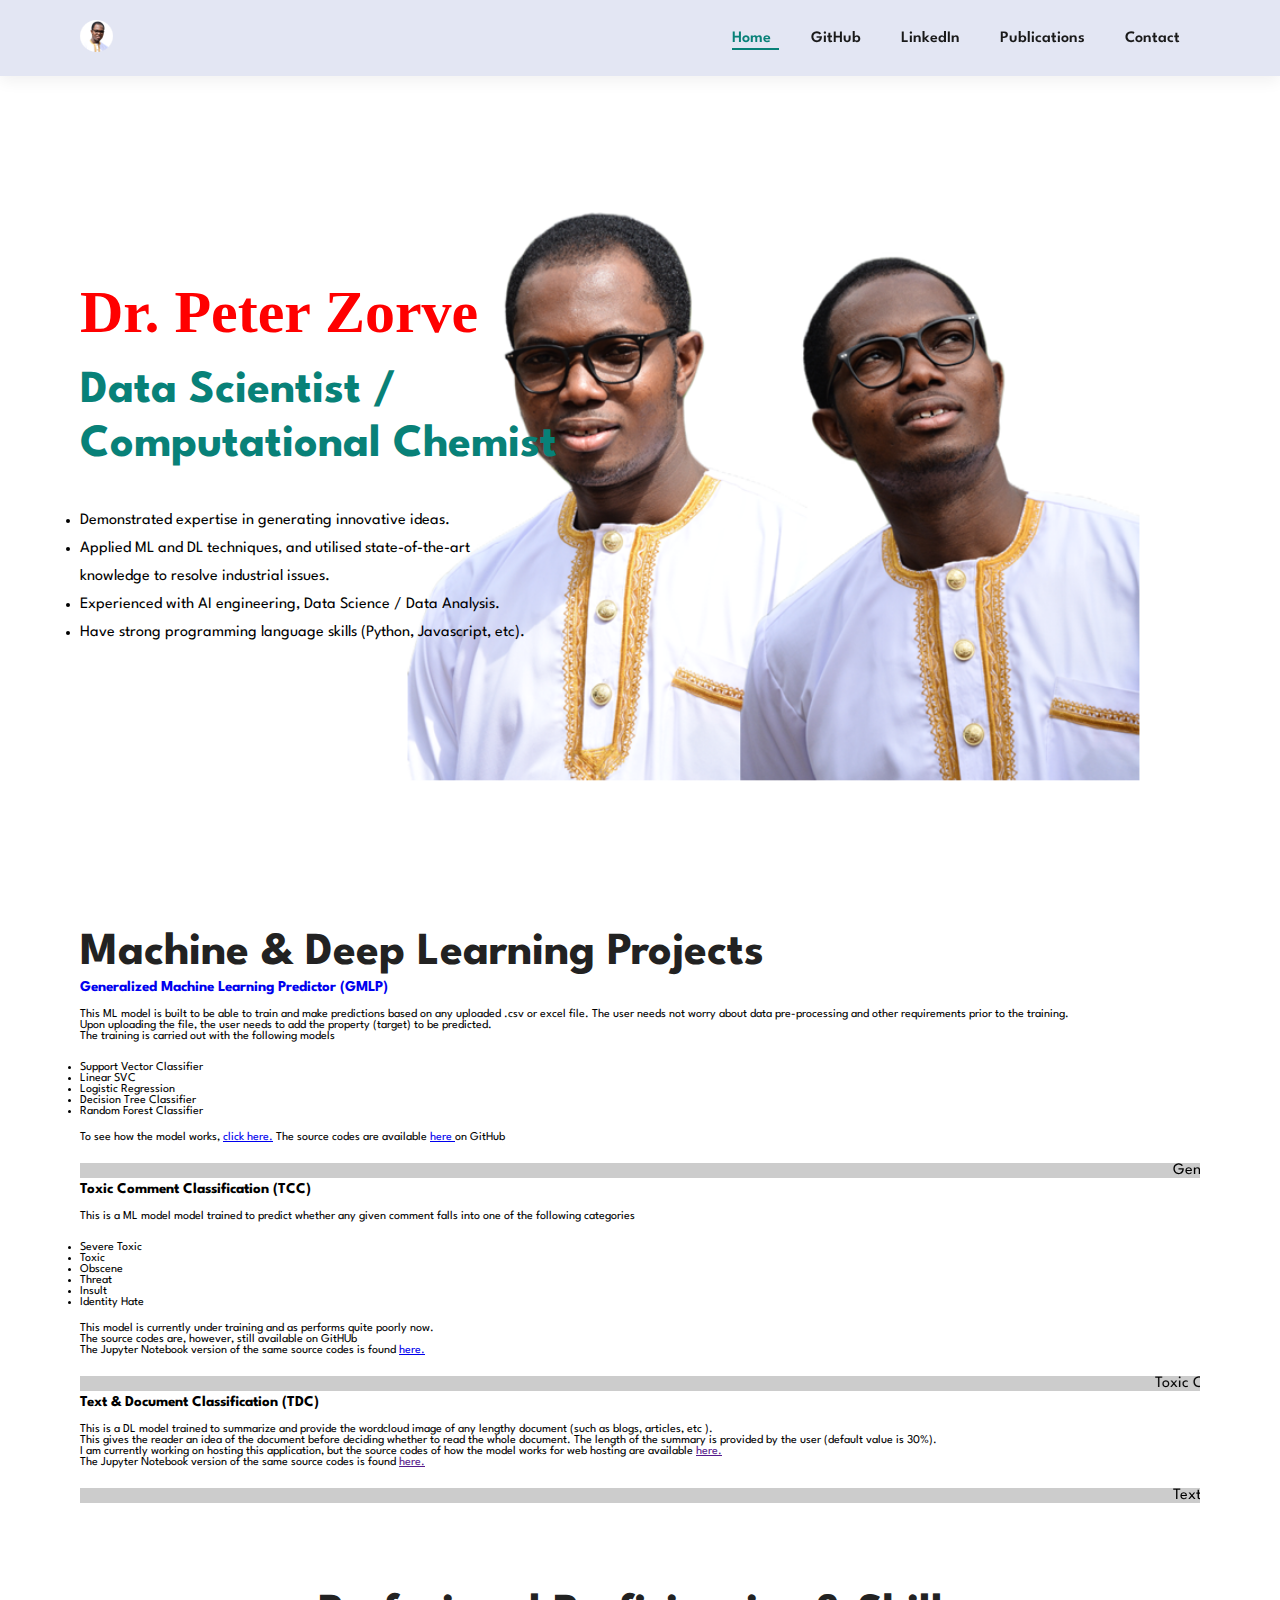
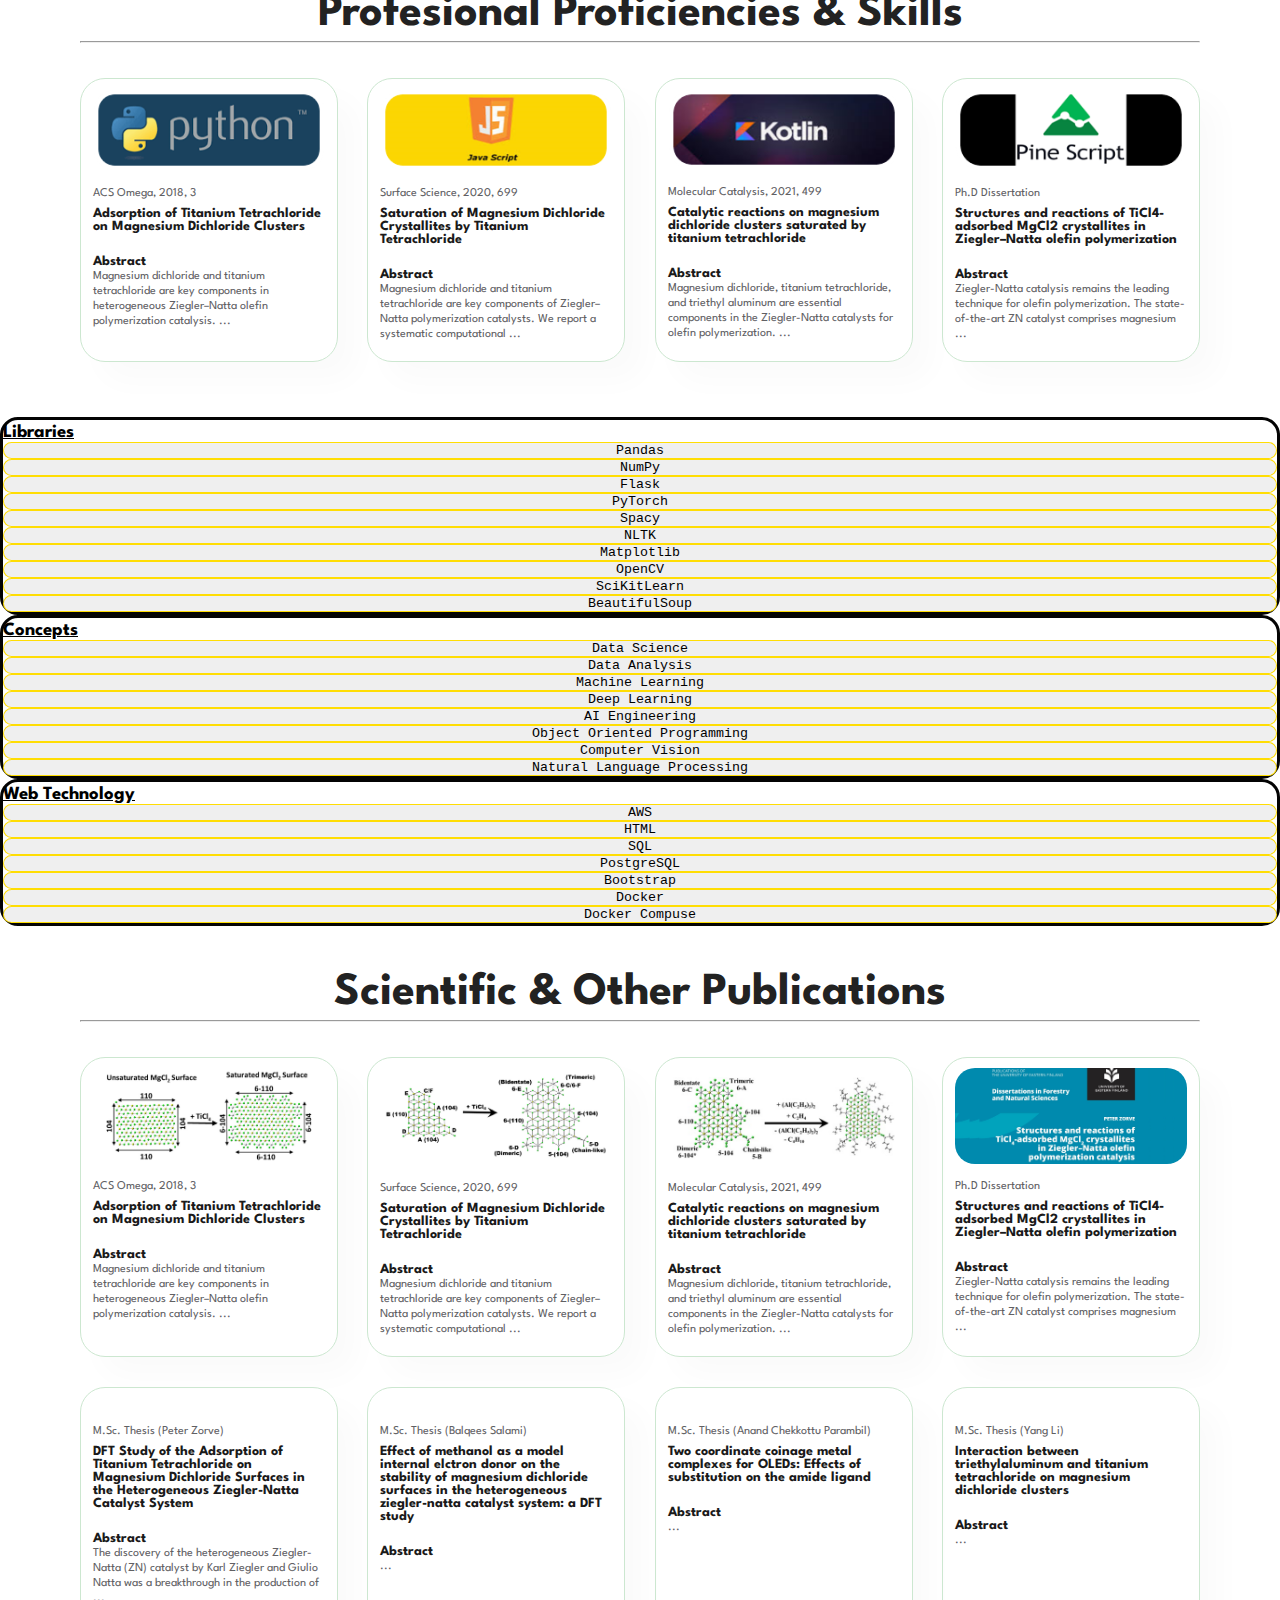
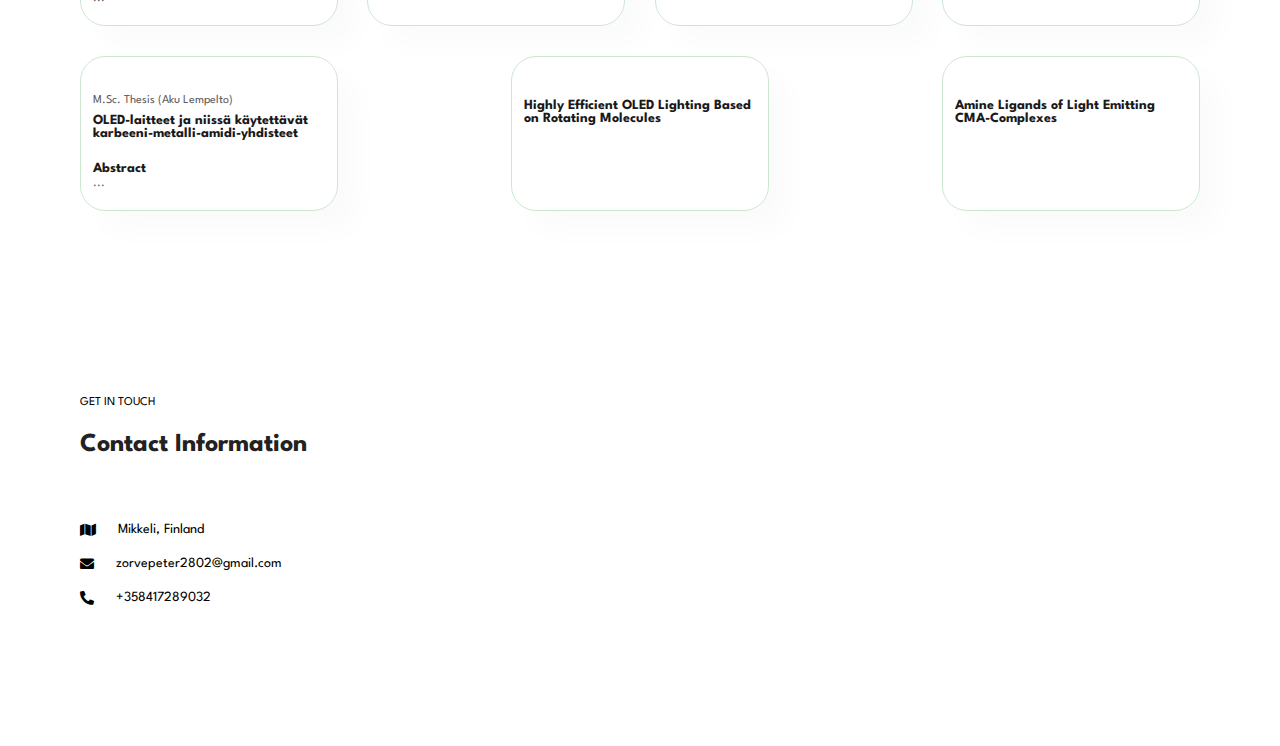
==== commit c74a8494: "update" ====
--- a/index.html
+++ b/index.html
@@ -21,24 +21,19 @@
 
 
 <body>
-
     <section id="header">
         <a href="#"><img src="images/logo/logo1.png" class="logo" alt=""></a>
-
         <div>
             <ul id="navbar">
                 <li><a class="active"   href="#">Home</a></li>
-                <li><a                  href="https://github.com/peterzorve" target="_blank">GitHub</a></li>
-                <li><a                  href="https://www.linkedin.com/in/peter-zorve-51a4b0114/" target="blank">LinkedIn</a></li>
-                <li><a                  href="#publications_">Publications</a></li>
-                <!-- <li><a                  href="">Resume</a></li> -->
-                <li><a                  href="#contact-details">Contact</a></li>
-                <!-- <li id="lg-bag"><a href="cart.html"><i class="far fa-shopping-bag"></i></a></li> -->
+                <li><a                  href="https://github.com/peterzorve"                      target="_blank">  GitHub</a></li>
+                <li><a                  href="https://www.linkedin.com/in/peter-zorve-51a4b0114/" target="_blank">  LinkedIn</a></li>
+                <li><a                  href="#publications_">                                                      Publications</a></li>
+                <li><a                  href="#contact-details">                                                    Contact</a></li>
                 <a href="#" id="close"><i class="far fa-times"></i> </a>
             </ul>
         </div>
         <div id="mobile">
-            <!-- <a href="cart.html"><i class="far fa-shopping-bag"></i></a> --> 
             <i id="bar" class="fas fa-outdent"></i>
         </div>
     </section>
@@ -47,35 +42,31 @@
 
 
     <section id="hero">
-        <!-- <h4>Trade-in-offer</h4> -->
         <h2 id="my_title">Dr. Peter Zorve</h2>
-        <h1 id="datascience">Data Scientist <br> Computational Chemist</h1>
-        <p  id="profile">
-            Demonstrated expertise in generating innovative ideas. <br>
-            Applied ML and DL techniques, and utilised state-of-the-art <br>
-            knowledge to resolve industrial issues. <br> <br>
-
-            Experienced with AI engineering, Data Science / Data Analysis. <br> 
-            Have strong programming language skills (Python, Javascript, etc). <br>
+    
+        <h1 id="datascience" class="text-primary">Data Scientist / <br> Computational Chemist</h1>
+        <p  >
+            <ul id="profile">
+               <li> Demonstrated expertise in generating innovative ideas.             </li>
+               <li> Applied ML and DL techniques, and utilised state-of-the-art        </li>
+                    knowledge to resolve industrial issues.                            
+               <li> Experienced with AI engineering, Data Science / Data Analysis.     </li> 
+               <li> Have strong programming language skills (Python, Javascript, etc). </li>
+            </ul>
          </p>
-        <!-- <button>Shop Now</button> --> 
     </section>
 
 
 
-    <section id="product1" class="section-p1">
+    <!-- <section id="product1" class="section-p1">
         <h2>Machine & Deep Learning Projects </h2>
-    </section>
-
-    <section id="about-head" class="section-p1">
-        <!-- <a href="" style="text-decoration:none"> -->
+    </section> -->
+
+    <!-- <section id="about-head" class="section-p1">
             <img src="images\projects\pjt1.png" alt="">
-        <!-- </a> -->
-       
-        
         <div>
             <h3> Generalized Machine Learning Predictor (GMLP) </h3>
-            <!-- <a href="" style="text-decoration:none"> -->
+
                 <p> This ML model is built to be able to train and make prediction based on any uploaded 
                     .csv or excel file. The user needs not  worry about data pre-processing and other 
                     requirements prior to the training. <br>
@@ -83,16 +74,10 @@
                     The training is carried out with the following models - Support Vector Classifier,  
                     Linear SVC, Logistic Regression, Decision Tree Classifier, Random Forest Classifier. 
                     <a href="">Click here</a> to see how the model works. To  The source code available of GitHub 
-
-                <!-- <abbr title="">Create stunning images with as much or as little control as you like thanks to a choice of Basic and Creative modes.</abbr> -->
-                <br><br>
                 <marquee bgcolor="#ccc" loop="-1" scrollamount="9" width="100%"> Generalized Machine Learning Predictor (GMLP)  </marquee>
-            <!-- </a> -->
-        </div>
-    </section>
+        </div>
+    </section> 
     
-
-
     <section id="about-head" class="section-p1">
         <img src="images/projects/pjt2.png" alt="">
         <div>
@@ -101,91 +86,93 @@
                 <p> This is a ML model model trained to predict whether any given comment falls into 
                     of the following categories - Toxic, Severe Toxic, Obscene, Threat, Insult, Identity Hate. <br> 
                      This model is still under training and currently performs quite poorly now. 
-
-
-                    
-                <!-- <abbr title="">Create stunning images with as much or as little control as you like thanks to a choice of Basic and Creative modes.</abbr> -->
-                <br><br>
                 <marquee bgcolor="#ccc" loop="-1" scrollamount="6" width="100%"> Toxic Comment Classification (TCC)  </marquee>
             </a>
         </div>
-    </section>
-
+    </section>  
     
-
-
     <section id="about-head" class="section-p1">
         <img src="images/projects/pjt3.png" alt="">
         <div>
             <h3> Text & Document Classification (TDC) </h3>
             <a href="" style="text-decoration:none">
                 <p>Lorem ipsum dolor sit amet, consectetur adipisicing elit, sed do eiusmod tempor incididunt ut labore et dolore magna aliqua. 
-                    
-                <!-- <abbr title="">Create stunning images with as much or as little control as you like thanks to a choice of Basic and Creative modes.</abbr> -->
-                <br><br>
                 <marquee bgcolor="#ccc" loop="-1" scrollamount="5" width="100%"> Text & Document Classification (TDC) </marquee>
             </a>
         </div>
-    </section>
+    </section> -->
     
-
-
-    
-
-    
-
-<section  class="p-2">
-    <div class="container bg-dark">
-        <h3 class="text-center text-white p-2"> Machine & Deep Learning Projects  </h3>
+  
+
+<section  class="section-p1">
+    <div class="container bg-dark borde_radius">
+        <h2 class="text-center text-warning p-2"> Machine & Deep Learning Projects  </h2>
         <div class="row g-5 d-flex justify-content-center" >
 
              <div class="col-md-6 col-lg-4">
-                <div class="card bg-light m-2">
-                    <div class="card-body text-center">
-                        <img src="images/projects/pjt1.png" class="rounded-circle- img-fluid" alt="">
-                        <h3 class="card-title mb-3 text-primary"> Generalized Machine Learning Predictor (GMLP) </h3>
-                        <!-- <h2 class="card-title mb-3 text-primary">Peter Zorve </h2> -->
-
-                        <!-- <p class="card-text">Audio Books  </p> -->
-                        <p align="justify">
-                            This ML model is built to be able to train and make prediction based on any uploaded 
+                <div class="card bg-light m-2 borde_radius">
+                    <div class="card-body">
+                        <!-- <img src="images/projects/pjt1.png" class="rounded-circle- img-fluid" alt=""> -->
+                        <a href="https://pjt1-gmlp.herokuapp.com/" class="remove_underline">
+                            <h6 class="card-title mb-3 text-primary text-center"> Generalized Machine Learning Predictor (GMLP) </h6>
+                        </a>
+
+                        <p id="model_desc">
+                            This ML model is built to be able to train and make predictions based on any uploaded 
                             .csv or excel file. The user needs not  worry about data pre-processing and other 
                             requirements prior to the training. <br>
                             Upon uploading the file, the user needs to add the property (target) to be predicted. <br>
-                            The training is carried out with the following models - Support Vector Classifier,  
-                            Linear SVC, Logistic Regression, Decision Tree Classifier, Random Forest Classifier. 
-                            <a href="">Click here</a> to see how the model works. To  The source code available of GitHub 
-
+                            The training is carried out with the following models 
                         </p>
+
+                            <ul id="model_desc">
+                                <li> Support Vector Classifier  </li>
+                                <li> Linear SVC                 </li>
+                                <li> Logistic Regression       </li>
+                                <li> Decision Tree Classifier  </li>
+                                <li> Random Forest Classifier  </li>
+                            </ul>
+                            
+                        <p  id="model_desc">
+                            To see how the model works, <a href="https://pjt1-gmlp.herokuapp.com/" target="_blank">click here.</a> 
+                            The source codes are available 
+                            <a href="https://github.com/peterzorve/portfolio_pjt1_gmlp" target="_blank"> here </a> on GitHub 
+                        </p>
+                        
                         <marquee bgcolor="#ccc" loop="-1" scrollamount="3" width="100%"> Generalized Machine Learning Predictor (GMLP)  </marquee>
-            
-
-                        <!-- <a href="#"><i class="bi bi-twitter text-dark mx-1"></i></a>
-                        <a href="#"><i class="bi bi-facebook text-dark mx-1"></i></a>
-                        <a href="#"><i class="bi bi-linkedin text-dark mx-1"></i></a>
-                        <a href="#"><i class="bi bi-instagram text-dark mx-1"></i></a> -->
                     </div>
                 </div>
             </div>
 
 
             <div class="col-md-6 col-lg-4">
-                <div class="card bg-light m-2">
-                    <div class="card-body text-center">
-                        <img src="images/projects/pjt2.png" class="rounded-circle mb-3 img-fluid" alt="">
-                        <h3 class="card-title mb-3 text-primary"> Toxic Comment Classification (TCC) </h3>
-
-                        <p align="justify">  This is a ML model model trained to predict whether any given comment falls into 
-                            of the following categories - Toxic, Severe Toxic, Obscene, Threat, Insult, Identity Hate. <br> 
-                             This model is still under training and currently performs quite poorly now. 
+                <div class="card bg-light m-2 borde_radius">
+                    <div class="card-body">
+                        <!-- <img src="images/projects/pjt2.png" class="rounded-circle mb-3 img-fluid" alt=""> -->
+                        <h6 class="card-title mb-3 text-primary text-center"> Toxic Comment Classification (TCC) </h6>
+
+                        <p id="model_desc"> 
+                            This is a ML model model trained to predict whether any given comment falls into 
+                            one of the following categories
                         </p>
-                        <marquee bgcolor="#ccc" loop="-1" scrollamount="3" width="100%"> Toxic Comment Classification (TCC) </marquee>
-            
-
-                        <!-- <a href="#"><i class="bi bi-twitter text-dark mx-1"></i></a>
-                        <a href="#"><i class="bi bi-facebook text-dark mx-1"></i></a>
-                        <a href="#"><i class="bi bi-linkedin text-dark mx-1"></i></a>
-                        <a href="#"><i class="bi bi-instagram text-dark mx-1"></i></a> -->
+                            <ul id="model_desc">
+                                <li> Severe Toxic </li>       
+                                <li>Toxic         </li>  
+                                <li>Obscene       </li>  
+                                <li>Threat        </li>  
+                                <li>Insult        </li>  
+                                <li>Identity Hate </li>
+                            </ul>
+
+                            <p  id="model_desc">
+                            This model is currently under training and as performs quite poorly now. <br>
+                            The source codes are, however, still available on GitHUb <br>
+
+
+                            The Jupyter Notebook version of the same source codes is found 
+                            <a href="https://github.com/peterzorve/4.6.__Deep_Learning__Toxic_Comment_Classification/blob/main/classification.ipynb" target="_blank"> here. </a>
+                        </p>
+                        <marquee bgcolor="#ccc" loop="-1" scrollamount="5" width="100%"> Toxic Comment Classification (TCC) </marquee>
                     </div>
                 </div>
             </div>
@@ -193,22 +180,24 @@
 
 
             <div class="col-md-6 col-lg-4">
-                <div class="card bg-light m-2">
-                    <div class="card-body text-center">
-                        <img src="images/projects/pjt3.png" class="rounded-circle mb-3 img-fluid" alt="">
-                        <!-- <h2 class="card-title mb-3 text-primary">Olusegun Akinyemi</h2> -->
-                        <h3 class="card-title mb-3 text-primary"> Text & Document Classification (TDC) </h3>
-                        <p align="justify">  This is a ML model model trained to predict whether any given comment falls into 
-                            of the following categories - Toxic, Severe Toxic, Obscene, Threat, Insult, Identity Hate. <br> 
-                             This model is still under training and currently performs quite poorly now. 
+                <div class="card bg-light m-2 borde_radius">
+                    <div class="card-body">
+                        <!-- <img src="images/projects/pjt3.png" class="rounded-circle mb-3 img-fluid" alt=""> -->
+                        <h6 class="card-title mb-3 text-primary text-center"> Text & Document Classification (TDC) </h6>
+                        <p id="model_desc"> 
+
+
+                            This is a DL model trained to summarize and provide the wordcloud image of  any lengthy document (such as blogs, articles, etc ). <br> 
+                            This gives the reader an idea of the document before deciding whether to read the whole document.  
+                            The length of the summary is provided by the user (default value is 30%). <br>
+                            I am currently working on hosting this application, but the source codes of how the model works for web hosting are available 
+                            <a href="" target="_blank"> here. </a>  <br>
+                            The Jupyter Notebook version of the same source codes is found 
+                            <a href="" target="_blank"> here. </a>   
+
+                            
                         </p>
-                        <marquee bgcolor="#ccc" loop="-1" scrollamount="3" width="100%"> Toxic Comment Classification (TCC) </marquee>
-            
-
-                        <!-- <a href="#"><i class="bi bi-twitter text-dark mx-1"></i></a>
-                        <a href="#"><i class="bi bi-facebook text-dark mx-1"></i></a>
-                        <a href="#"><i class="bi bi-linkedin text-dark mx-1"></i></a>
-                        <a href="#"><i class="bi bi-instagram text-dark mx-1"></i></a> -->
+                        <marquee bgcolor="#ccc" loop="-1" scrollamount="3" width="100%"> Text & Document Classification (TDC) </marquee>
                     </div>
                 </div>
             </div>
--- a/style.css
+++ b/style.css
@@ -31,14 +31,18 @@
 
 h6 {
     font-weight: 700;
-    font-size: 12px;
+    font-size: 15px;
 }
 
 p {
     font-size: 16px;
-    color: #465b52;
+    /* color: #465b52; */
+    color: rgb(0, 0, 0);
     margin: 15px 0 20px 0;
 }
+
+
+
 
 
 
@@ -145,25 +149,30 @@
 
 
 #my_title {
-    font-size: 50px;
+    font-size: 60px;
     line-height: 64px;
+    /* font-family: 'Courier New', Courier, monospace;  */
+    font-family: Cambria, Cochin, Georgia, Times, 'Times New Roman', serif;
     color: rgb(255, 0, 0);
+    padding-bottom: 20px;
    
 }
 
 #datascience {
     font-size: 46px;
     line-height: 54px;
-    color: #222;
-    font-family: 'Courier New', Courier, monospace; 
+    /* color: #222; */
+    /* color: rgb(0, 0, 255); */
+    /* font-family: 'Courier New', Courier, monospace;  */
 }
 
 
 #profile {
-    /* font-size: 46px; */
-    /* line-height: 54px; */
-    color: rgb(255, 0, 0);
+    /* font-size: 26px; */
+    line-height: 28px;
+    color: rgb(0, 0, 0);
     /* font-family: 'Courier New', Courier, monospace;  */
+    /* font-family: Cambria, Cochin, Georgia, Times, 'Times New Roman', serif; */
 }
 
 
@@ -211,8 +220,10 @@
 .border_line_input          {   border-width:2px;  border-style:solid;  border-color:rgba(0, 0, 0, 0.99);  border-radius: 10px;     }
 
 
-
-
+.borde_radius { border-radius: 15px;   }
+#model_desc {font-size: 12px;}
+
+.remove_underline {text-decoration: none}
 
 
 #close {
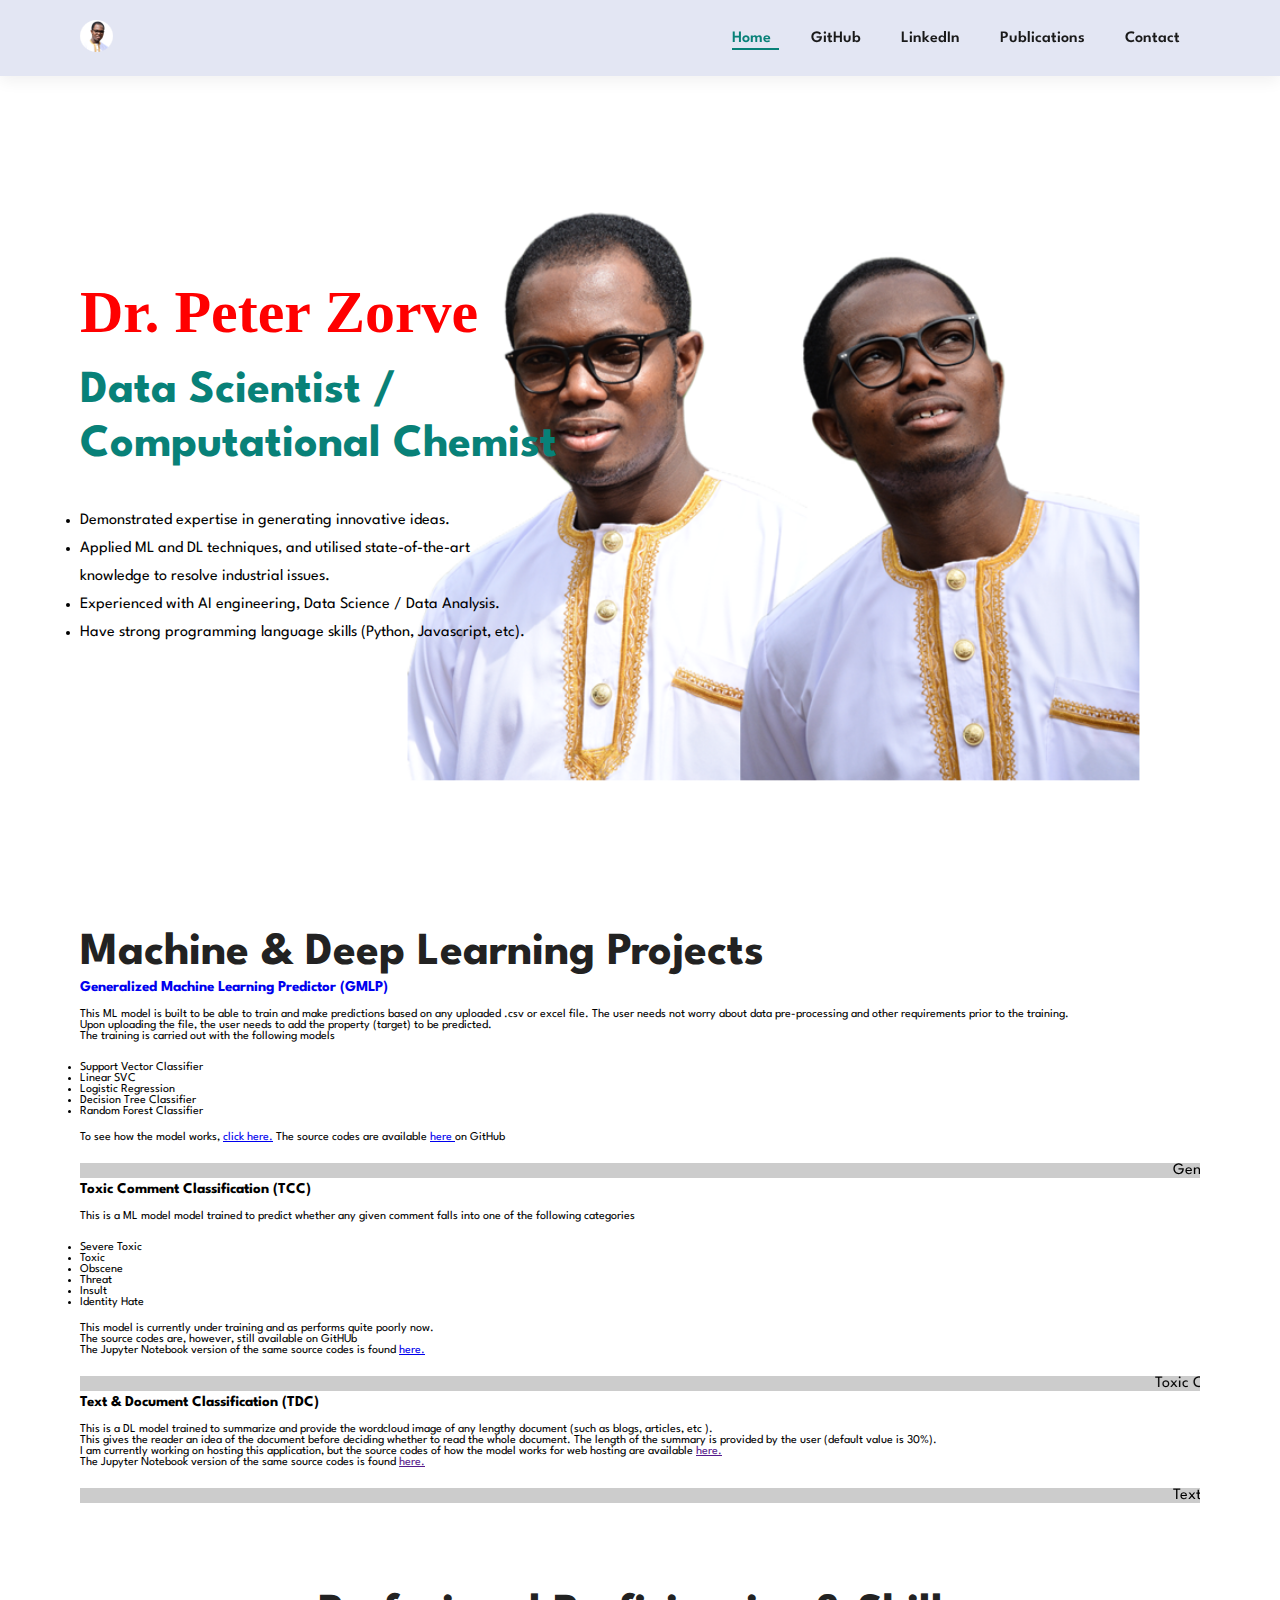
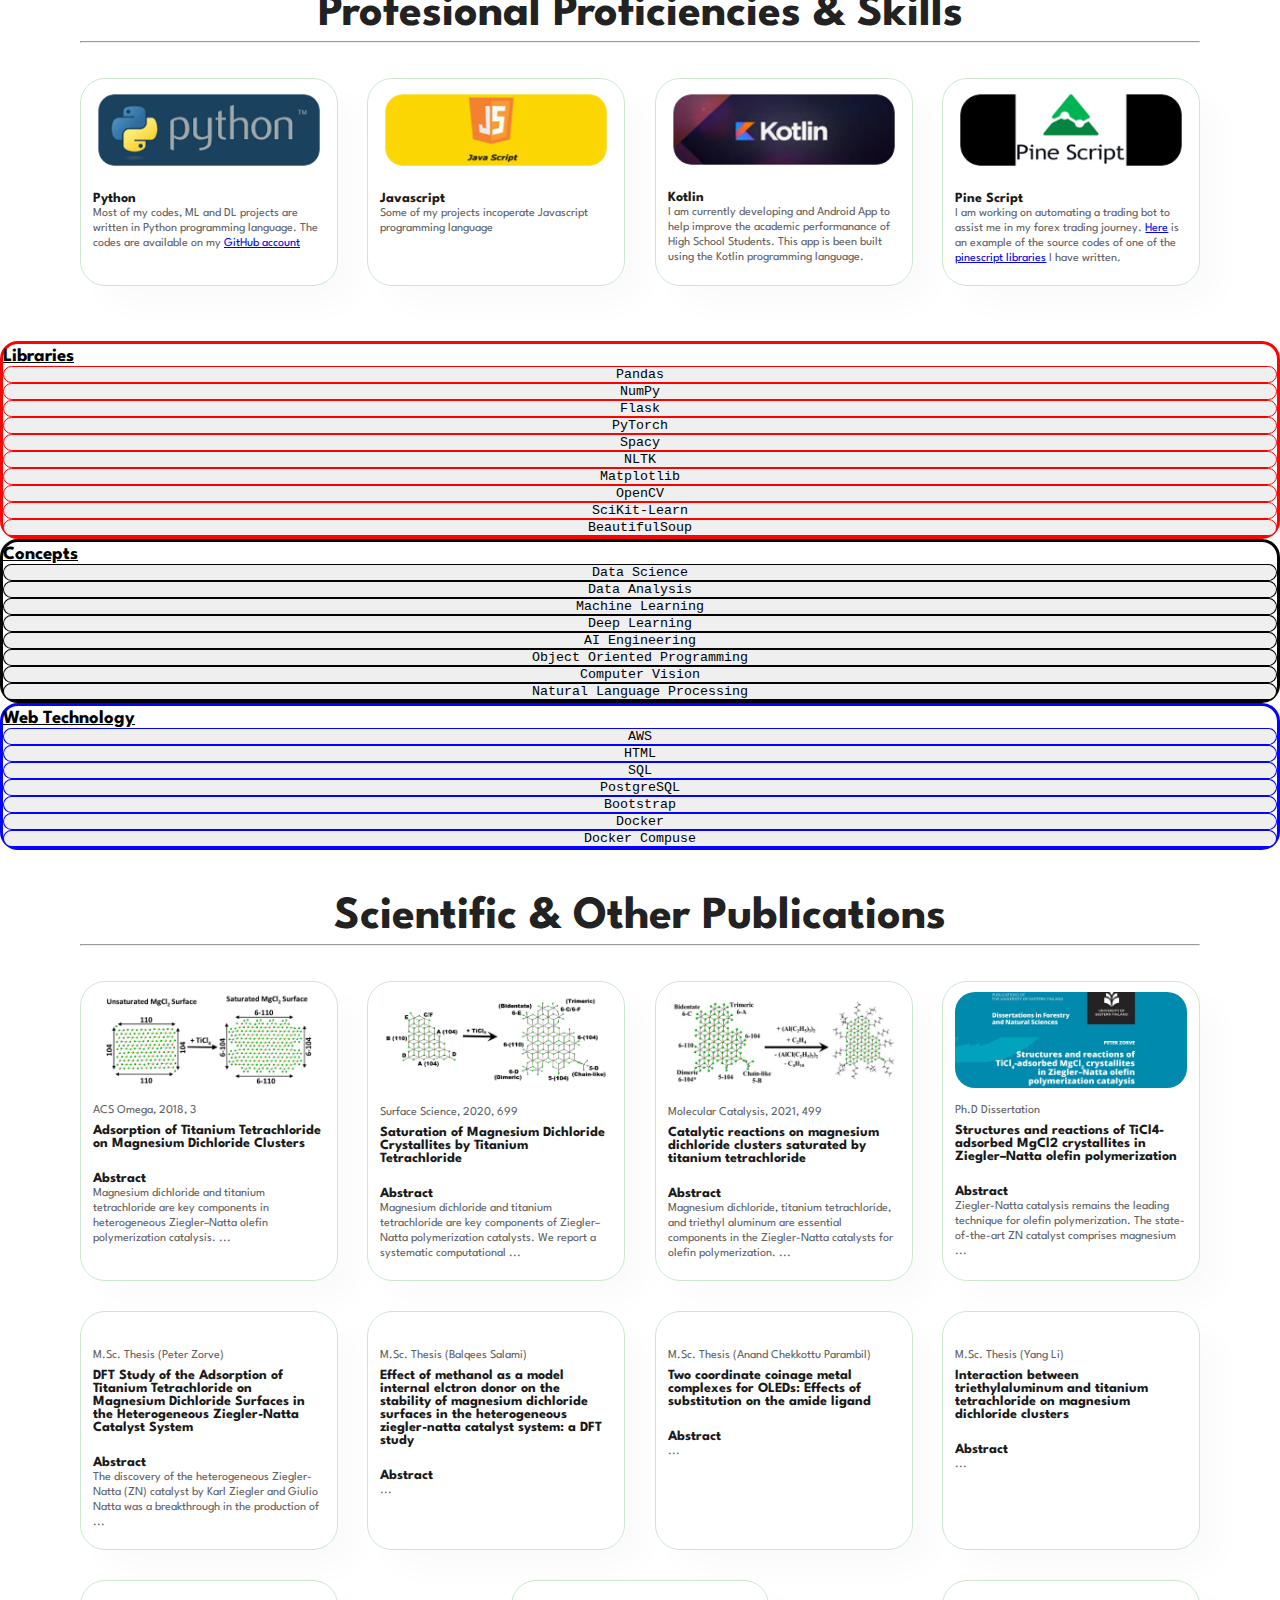
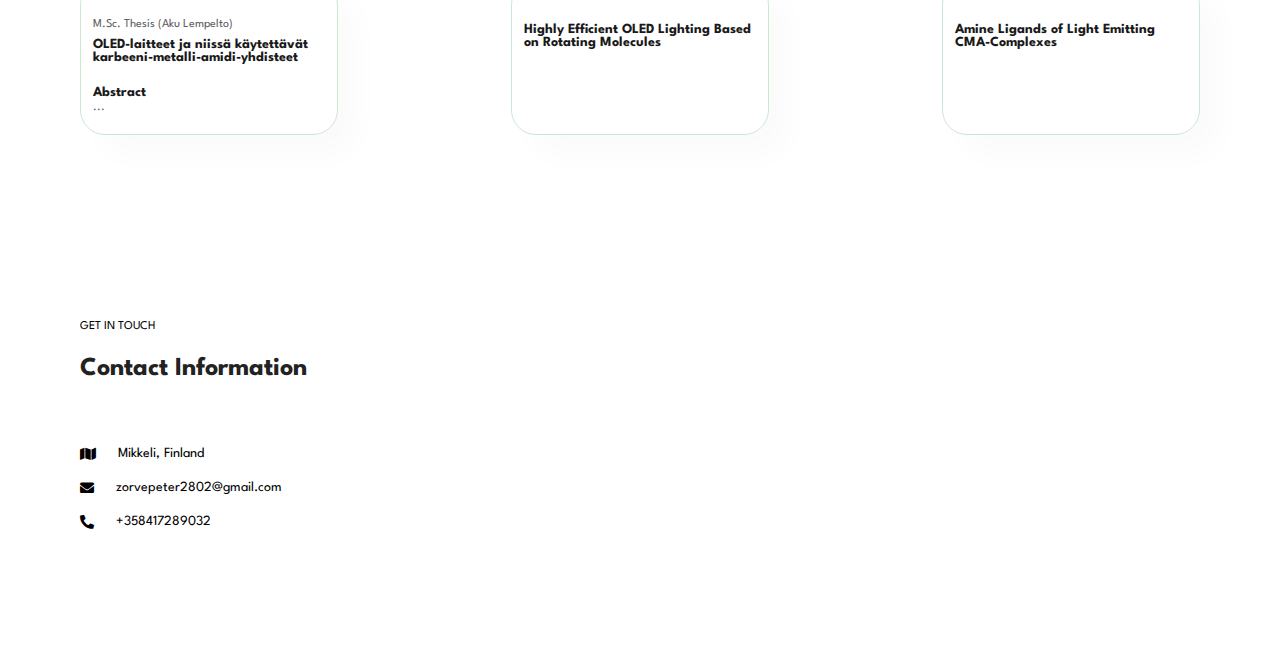
==== commit 2abb66c7: "new update" ====
--- a/index.html
+++ b/index.html
@@ -105,7 +105,7 @@
   
 
 <section  class="section-p1">
-    <div class="container bg-dark borde_radius">
+    <div class="container bg-primary borde_radius">
         <h2 class="text-center text-warning p-2"> Machine & Deep Learning Projects  </h2>
         <div class="row g-5 d-flex justify-content-center" >
 
@@ -156,7 +156,7 @@
                             one of the following categories
                         </p>
                             <ul id="model_desc">
-                                <li> Severe Toxic </li>       
+                                <li>Severe Toxic </li>       
                                 <li>Toxic         </li>  
                                 <li>Obscene       </li>  
                                 <li>Threat        </li>  
@@ -238,11 +238,15 @@
             <div class="pro">
                 <img src="images/languages/lang1.png" alt="">
                 <div class="des">
-                    <span>ACS Omega, 2018, 3</span>
-                    <h5>Adsorption of Titanium Tetrachloride on Magnesium Dichloride Clusters</h5>
-                    <br>
-                    <h5> Abstract  </h5>
-                    <span>Magnesium dichloride and titanium tetrachloride are key components in heterogeneous Ziegler–Natta olefin polymerization catalysis. ...</span>
+                    <!-- <span>ACS Omega, 2018, 3</span> -->
+                    <h5 class="text-center">Python</h5>
+                    <!-- <br> -->
+                    <!-- <h5> Abstract  </h5> -->
+                    <span> 
+                        Most of my codes, ML and DL projects are written in Python programming language. 
+                        The codes are available on my 
+                        <a href="https://github.com/peterzorve" target="_blank">GitHub account</a>
+                    </span>
                 </div>
             </div>
 
@@ -250,11 +254,11 @@
             <div class="pro">
                 <img src="images/languages/lang2.png" alt="">
                 <div class="des">
-                    <span>Surface Science, 2020, 699</span>
-                    <h5> Saturation of Magnesium Dichloride Crystallites by Titanium Tetrachloride </h5>
-                    <br>
-                    <h5> Abstract  </h5>
-                    <span>Magnesium dichloride and titanium tetrachloride are key components of Ziegler–Natta polymerization catalysts. We report a systematic computational ...</span>
+                    <!-- <span>Surface Science, 2020, 699</span> -->
+                    <h5 class="text-center"> Javascript </h5>
+                    <!-- <br> -->
+                    <!-- <h5> Abstract  </h5> -->
+                    <span> Some of my projects incoperate Javascript programming language </span>
                 </div>
             </div>
 
@@ -262,11 +266,13 @@
             <div class="pro">
                 <img src="images/languages/lang3.png" alt="">
                 <div class="des">
-                    <span>Molecular Catalysis, 2021, 499</span>
-                    <h5>Catalytic reactions on magnesium dichloride clusters saturated by titanium tetrachloride</h5>
-                    <br>
-                    <h5> Abstract  </h5>
-                    <span>Magnesium dichloride, titanium tetrachloride, and triethyl aluminum are essential components in the Ziegler-Natta catalysts for olefin polymerization. ...</span>
+                    <!-- <span>Molecular Catalysis, 2021, 499</span> -->
+                    <h5 class="text-center"> Kotlin </h5>
+                    <!-- <br> -->
+                    <!-- <h5> Abstract  </h5> -->
+                    <span> I am currently developing and Android App to help improve the academic performanance of High School Students.  
+                            This app is been built using the Kotlin programming language. 
+                    </span>
                 </div>
             </div>
 
@@ -275,11 +281,15 @@
             <div class="pro">
                 <img src="images/languages/lang4.png" alt="">
                 <div class="des">
-                    <span>Ph.D Dissertation</span>
-                    <h5>Structures and reactions of TiCl4-adsorbed MgCl2 crystallites in Ziegler–Natta olefin polymerization</h5>
-                    <br>
-                    <h5> Abstract  </h5>
-                    <span>Ziegler-Natta catalysis remains the leading technique for olefin polymerization. The state-of-the-art ZN catalyst comprises magnesium  ...</span>
+                    <!-- <span>Ph.D Dissertation</span> -->
+                    <h5 class="text-center">Pine Script</h5>
+                    <!-- <br> -->
+                    <!-- <h5> Abstract  </h5> -->
+                    <span>
+                        I am working on automating a trading bot to assist me in my forex trading journey. 
+                        <a href="https://www.tradingview.com/script/Z54L4IWS-peterzorve-library/" target="_blank">Here</a> is an example of the source codes of one of the  
+
+                        <a href="https://www.tradingview.com/script/Z54L4IWS-peterzorve-library/"  target="_blank">pinescript libraries</a> I have written. 
                 </div>
             </div>
    
@@ -299,50 +309,50 @@
         <div class="row g-2 d-flex justify-content-center" >
 
             <div class="col-sm-4 col-md-4 col-lg-4">    
-                <div class="container bg-dark p-3 border_line_libraries_con">
-                    <h3 class="text-warning p-1 text-center font_type_cambria"> <u> Libraries </u>    </h3>
+                <div class="container bg-light p-3 border_line_libraries_con1">
+                    <h3 class="text-danger p-1 text-center font_type_cambria"> <u> Libraries </u>    </h3>
                     <div class="row d-flex justify-content-center">
-                        <div class="col">  <button class="bg-dark text-warning p-2 h6 one_line border_line_libraries font_type_courier" id=""> Pandas         </button>  </div>  
-                        <div class="col">  <button class="bg-dark text-warning p-2 h6 one_line border_line_libraries font_type_courier" id=""> NumPy          </button>  </div>
-                        <div class="col">  <button class="bg-dark text-warning p-2 h6 one_line border_line_libraries font_type_courier" id=""> Flask          </button>  </div>
-                        <div class="col">  <button class="bg-dark text-warning p-2 h6 one_line border_line_libraries font_type_courier" id=""> PyTorch        </button>  </div>  
-                        <div class="col">  <button class="bg-dark text-warning p-2 h6 one_line border_line_libraries font_type_courier" id=""> Spacy          </button>  </div>
-                        <div class="col">  <button class="bg-dark text-warning p-2 h6 one_line border_line_libraries font_type_courier" id=""> NLTK          </button>  </div>
-                        <div class="col">  <button class="bg-dark text-warning p-2 h6 one_line border_line_libraries font_type_courier" id=""> Matplotlib     </button>  </div>
-                        <div class="col">  <button class="bg-dark text-warning p-2 h6 one_line border_line_libraries font_type_courier" id=""> OpenCV         </button>  </div>    
-                        <div class="col">  <button class="bg-dark text-warning p-2 h6 one_line border_line_libraries font_type_courier" id=""> SciKitLearn   </button>  </div>   
-                        <div class="col">  <button class="bg-dark text-warning p-2 h6 one_line border_line_libraries font_type_courier" id=""> BeautifulSoup </button>  </div>
+                        <div class="col">  <button class="bg-light text-danger p-2 h6 one_line border_line_libraries1 font_type_courier" id=""> Pandas         </button>  </div>  
+                        <div class="col">  <button class="bg-light text-danger p-2 h6 one_line border_line_libraries1 font_type_courier" id=""> NumPy          </button>  </div>
+                        <div class="col">  <button class="bg-light text-danger p-2 h6 one_line border_line_libraries1 font_type_courier" id=""> Flask          </button>  </div>
+                        <div class="col">  <button class="bg-light text-danger p-2 h6 one_line border_line_libraries1 font_type_courier" id=""> PyTorch        </button>  </div>  
+                        <div class="col">  <button class="bg-light text-danger p-2 h6 one_line border_line_libraries1 font_type_courier" id=""> Spacy          </button>  </div>
+                        <div class="col">  <button class="bg-light text-danger p-2 h6 one_line border_line_libraries1 font_type_courier" id=""> NLTK          </button>  </div>
+                        <div class="col">  <button class="bg-light text-danger p-2 h6 one_line border_line_libraries1 font_type_courier" id=""> Matplotlib     </button>  </div>
+                        <div class="col">  <button class="bg-light text-danger p-2 h6 one_line border_line_libraries1 font_type_courier" id=""> OpenCV         </button>  </div>    
+                        <div class="col">  <button class="bg-light text-danger p-2 h6 one_line border_line_libraries1 font_type_courier" id=""> SciKit-Learn   </button>  </div>   
+                        <div class="col">  <button class="bg-light text-danger p-2 h6 one_line border_line_libraries1 font_type_courier" id=""> BeautifulSoup </button>  </div>
                     </div>
                 </div>              
             </div> 
 
             <div class="col-sm-4 col-md-4 col-lg-4">                      
-                <div class="container bg-dark border_line_libraries_con">
-                    <h3 class="text-warning p-1 text-center font_type_cambria"> <u> Concepts </u>    </h3>
+                <div class="container bg-light border_line_libraries_con2">
+                    <h3 class="text-dark p-1 text-center font_type_cambria"> <u> Concepts </u>    </h3>
                     <div class="row  d-flex justify-content-center" >
-                        <div class="col">  <button class="bg-dark text-warning p-2 h6 one_line border_line_libraries font_type_courier" id=""> Data Science       </button>  </div>  
-                        <div class="col">  <button class="bg-dark text-warning p-2 h6 one_line border_line_libraries font_type_courier" id=""> Data Analysis      </button>  </div>
-                        <div class="col">  <button class="bg-dark text-warning p-2 h6 one_line border_line_libraries font_type_courier" id=""> Machine Learning   </button>  </div>
-                        <div class="col">  <button class="bg-dark text-warning p-2 h6 one_line border_line_libraries font_type_courier" id=""> Deep Learning      </button>  </div>  
-                        <div class="col">  <button class="bg-dark text-warning p-2 h6 one_line border_line_libraries font_type_courier" id=""> AI Engineering     </button>  </div>
-                        <div class="col">  <button class="bg-dark text-warning p-2 h6 one_line border_line_libraries font_type_courier" id=""> Object Oriented Programming                </button>  </div>
-                        <div class="col">  <button class="bg-dark text-warning p-2 h6 one_line border_line_libraries font_type_courier" id=""> Computer Vision    </button>  </div>
-                        <div class="col">  <button class="bg-dark text-warning p-2 h6 one_line border_line_libraries font_type_courier" id=""> Natural Language Processing                </button>  </div>  
+                        <div class="col">  <button class="bg-light text-dark p-2 h6 one_line border_line_libraries2 font_type_courier" id=""> Data Science       </button>  </div>  
+                        <div class="col">  <button class="bg-light text-dark p-2 h6 one_line border_line_libraries2 font_type_courier" id=""> Data Analysis      </button>  </div>
+                        <div class="col">  <button class="bg-light text-dark p-2 h6 one_line border_line_libraries2 font_type_courier" id=""> Machine Learning   </button>  </div>
+                        <div class="col">  <button class="bg-light text-dark p-2 h6 one_line border_line_libraries2 font_type_courier" id=""> Deep Learning      </button>  </div>  
+                        <div class="col">  <button class="bg-light text-dark p-2 h6 one_line border_line_libraries2 font_type_courier" id=""> AI Engineering     </button>  </div>
+                        <div class="col">  <button class="bg-light text-dark p-2 h6 one_line border_line_libraries2 font_type_courier" id=""> Object Oriented Programming                </button>  </div>
+                        <div class="col">  <button class="bg-light text-dark p-2 h6 one_line border_line_libraries2 font_type_courier" id=""> Computer Vision    </button>  </div>
+                        <div class="col">  <button class="bg-light text-dark p-2 h6 one_line border_line_libraries2 font_type_courier" id=""> Natural Language Processing                </button>  </div>  
                     </div>
                 </div>
             </div> 
 
             <div class="col-sm-4 col-md-4 col-lg-4">    
-                <div class="container bg-dark p-3 border_line_libraries_con">
-                    <h3 class="text-warning p-1 text-center font_type_cambria"> <u> Web Technology </u>    </h3>
+                <div class="container bg-light p-3 border_line_libraries_con3">
+                    <h3 class="text-primary p-1 text-center font_type_cambria"> <u> Web Technology </u>    </h3>
                     <div class="row d-flex justify-content-center">
-                        <div class="col">  <button class="bg-dark text-warning p-2 h6 one_line border_line_libraries font_type_courier" id=""> AWS         </button>  </div>  
-                        <div class="col">  <button class="bg-dark text-warning p-2 h6 one_line border_line_libraries font_type_courier" id=""> HTML          </button>  </div>
-                        <div class="col">  <button class="bg-dark text-warning p-2 h6 one_line border_line_libraries font_type_courier" id=""> SQL          </button>  </div>
-                        <div class="col">  <button class="bg-dark text-warning p-2 h6 one_line border_line_libraries font_type_courier" id=""> PostgreSQL        </button>  </div>  
-                        <div class="col">  <button class="bg-dark text-warning p-2 h6 one_line border_line_libraries font_type_courier" id=""> Bootstrap          </button>  </div>
-                        <div class="col">  <button class="bg-dark text-warning p-2 h6 one_line border_line_libraries font_type_courier" id=""> Docker          </button>  </div>
-                        <div class="col">  <button class="bg-dark text-warning p-2 h6 one_line border_line_libraries font_type_courier" id=""> Docker Compuse     </button>  </div>
+                        <div class="col">  <button class="bg-light text-primary p-2 h6 one_line border_line_libraries3 font_type_courier" id=""> AWS         </button>  </div>  
+                        <div class="col">  <button class="bg-light text-primary p-2 h6 one_line border_line_libraries3 font_type_courier" id=""> HTML          </button>  </div>
+                        <div class="col">  <button class="bg-light text-primary p-2 h6 one_line border_line_libraries3 font_type_courier" id=""> SQL          </button>  </div>
+                        <div class="col">  <button class="bg-light text-primary p-2 h6 one_line border_line_libraries3 font_type_courier" id=""> PostgreSQL        </button>  </div>  
+                        <div class="col">  <button class="bg-light text-primary p-2 h6 one_line border_line_libraries3 font_type_courier" id=""> Bootstrap          </button>  </div>
+                        <div class="col">  <button class="bg-light text-primary p-2 h6 one_line border_line_libraries3 font_type_courier" id=""> Docker          </button>  </div>
+                        <div class="col">  <button class="bg-light text-primary p-2 h6 one_line border_line_libraries3 font_type_courier" id=""> Docker Compuse     </button>  </div>
                     </div>
                 </div>              
             </div> 
--- a/style.css
+++ b/style.css
@@ -200,8 +200,17 @@
 .border_line_publication    {   border-width:2px;  border-style:solid;  border-color:#000000;  background-color: #ffffff; border-radius: 10px;}
 
 .borderexample_3            {   border-width:1px;  border-style:solid;  border-color:#000000;  border-radius: 10px;                 }
-.border_line_libraries      {   border-width:1px;  border-style:solid;  border-color:rgba(255, 221, 0, 0.99);  border-radius: 10px; }
-.border_line_libraries_con  {   border-width:3px;  border-style:solid;  border-color:rgba(0, 0, 0, 0.99); border-radius: 18px;      }
+
+
+.border_line_libraries1     {   border-width:1px;  border-style:solid;  border-color:rgba(255, 0, 0.99);  border-radius: 10px; }
+.border_line_libraries2     {   border-width:1px;  border-style:solid;  border-color:rgba(0, 0, 0, 0.99);  border-radius: 10px; }
+.border_line_libraries3     {   border-width:1px;  border-style:solid;  border-color:rgba(0, 0, 255, 0.99);  border-radius: 10px; }
+
+
+.border_line_libraries_con1  {   border-width:3px;  border-style:solid;  border-color:rgba(255, 0, 0, 0.99); border-radius: 18px;      }
+.border_line_libraries_con2  {   border-width:3px;  border-style:solid;  border-color:rgba(0, 0, 0, 0.99); border-radius: 18px;      }
+.border_line_libraries_con3  {   border-width:3px;  border-style:solid;  border-color:rgba(0, 0, 255, 0.99); border-radius: 18px;      }
+
 .border_line_language       {   border-width:7px;  border-style:solid;  border-color:rgba(41, 6, 216, 0.99);  border-radius: 20px;  }
 .border_line_no_color       {   border-width:1px;  border-style:solid;  border-radius: 10px; }
 .border_line_comment        {   border-width:2px;  border-style:solid;  border-color:rgba(0, 0, 0, 0.99); border-radius: 10px;      }
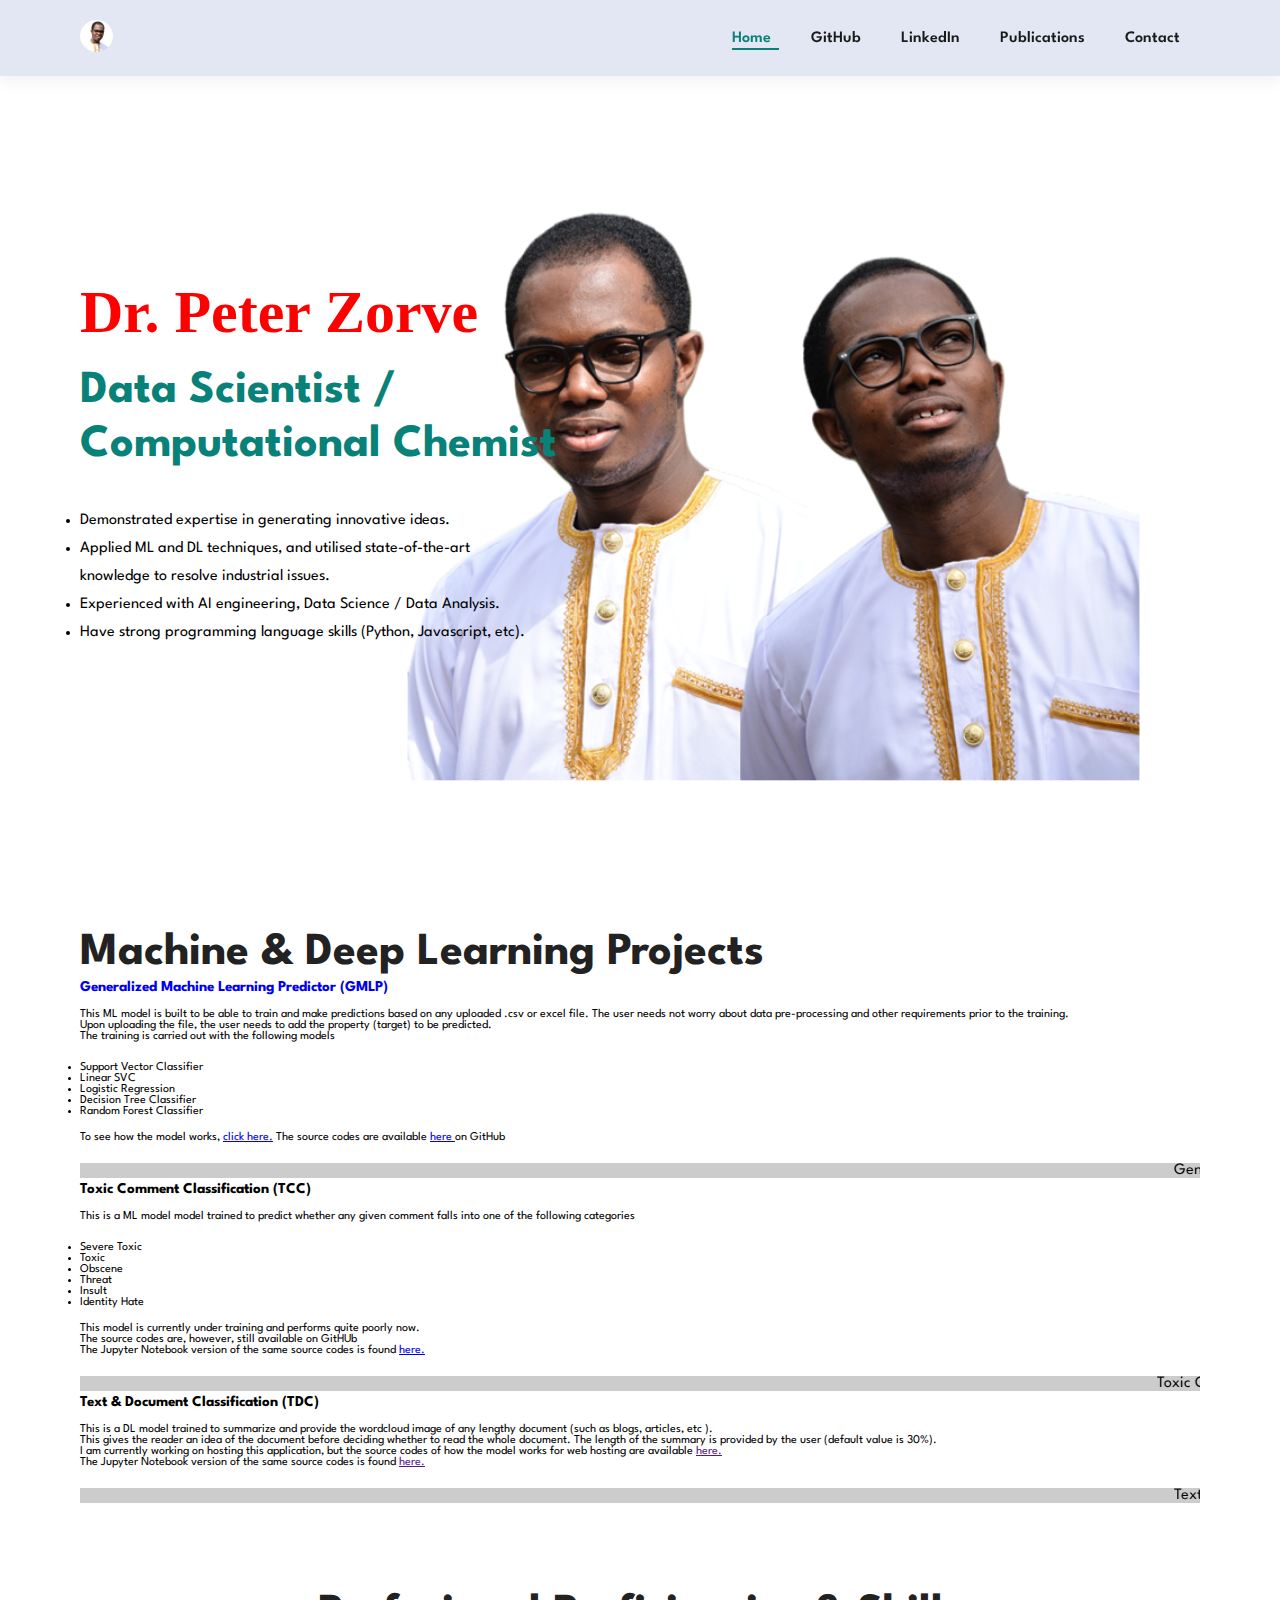
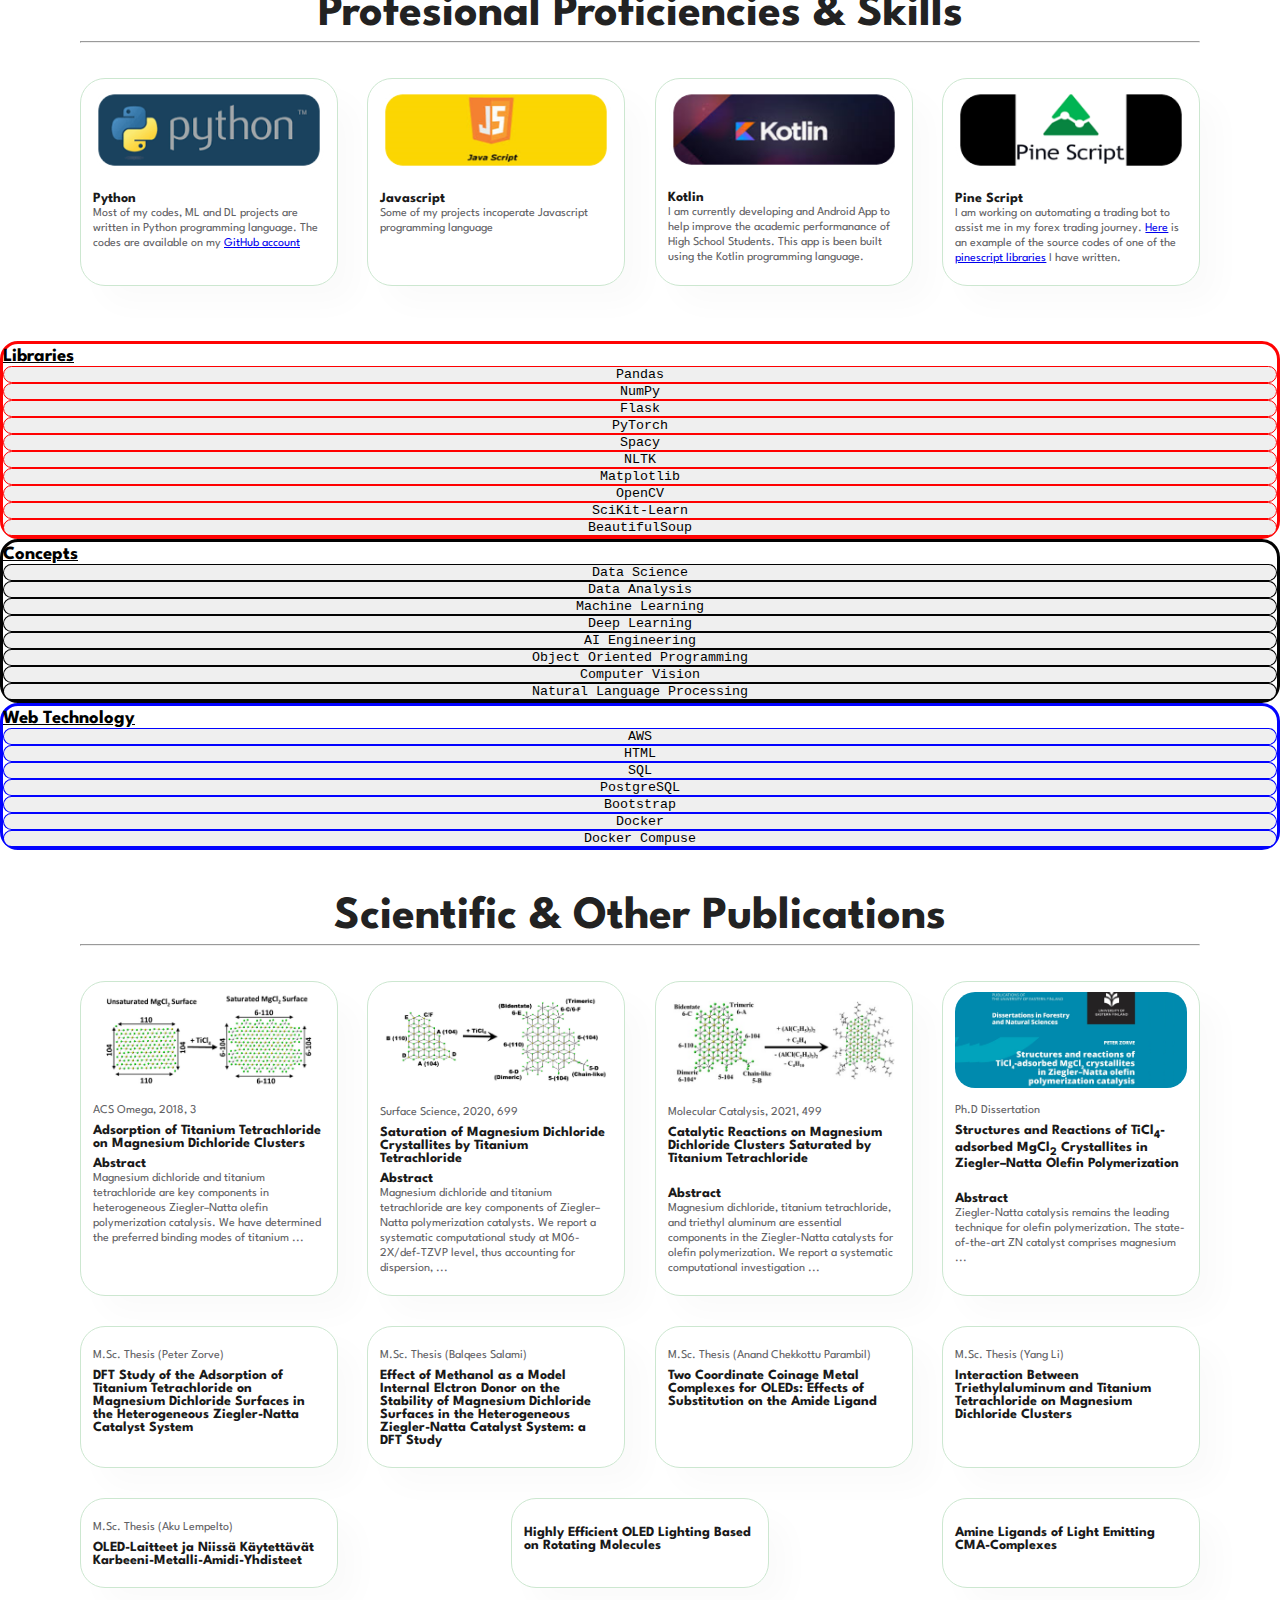
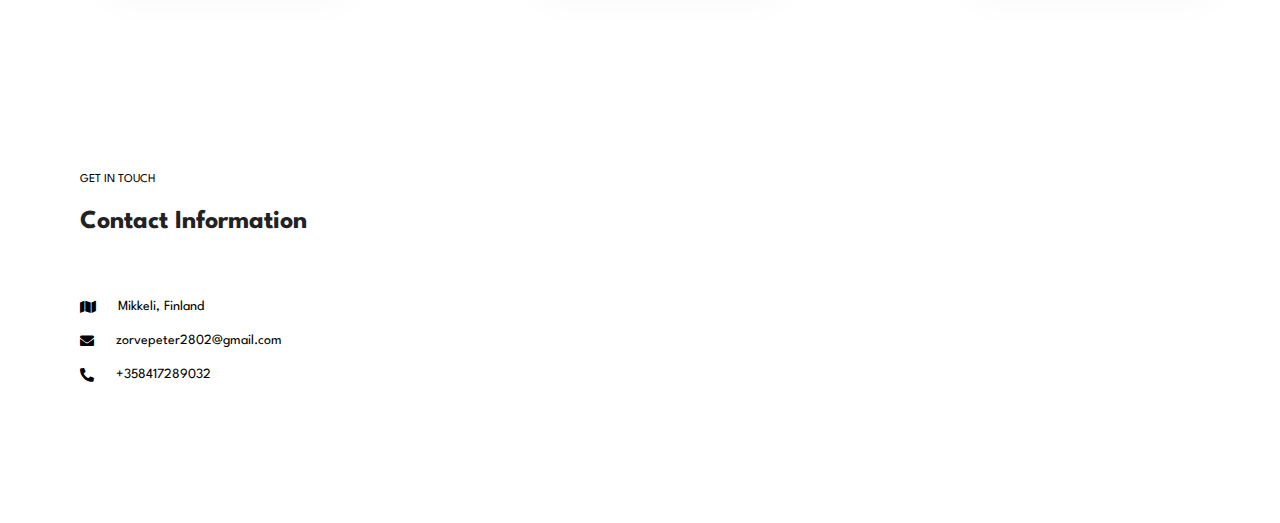
==== commit a4edf35a: "Update index.html" ====
--- a/index.html
+++ b/index.html
@@ -165,7 +165,7 @@
                             </ul>
 
                             <p  id="model_desc">
-                            This model is currently under training and as performs quite poorly now. <br>
+                            This model is currently under training and performs quite poorly now. <br>
                             The source codes are, however, still available on GitHUb <br>
 
 
@@ -202,30 +202,9 @@
                 </div>
             </div>
 
-
         </div>
     </div>
-    
 </section>
-
-
-
-
-
-
-
-
-
-
-
-
-
-
-
-
-
-
-
 
 
 
@@ -238,10 +217,7 @@
             <div class="pro">
                 <img src="images/languages/lang1.png" alt="">
                 <div class="des">
-                    <!-- <span>ACS Omega, 2018, 3</span> -->
                     <h5 class="text-center">Python</h5>
-                    <!-- <br> -->
-                    <!-- <h5> Abstract  </h5> -->
                     <span> 
                         Most of my codes, ML and DL projects are written in Python programming language. 
                         The codes are available on my 
@@ -254,10 +230,7 @@
             <div class="pro">
                 <img src="images/languages/lang2.png" alt="">
                 <div class="des">
-                    <!-- <span>Surface Science, 2020, 699</span> -->
                     <h5 class="text-center"> Javascript </h5>
-                    <!-- <br> -->
-                    <!-- <h5> Abstract  </h5> -->
                     <span> Some of my projects incoperate Javascript programming language </span>
                 </div>
             </div>
@@ -266,10 +239,7 @@
             <div class="pro">
                 <img src="images/languages/lang3.png" alt="">
                 <div class="des">
-                    <!-- <span>Molecular Catalysis, 2021, 499</span> -->
                     <h5 class="text-center"> Kotlin </h5>
-                    <!-- <br> -->
-                    <!-- <h5> Abstract  </h5> -->
                     <span> I am currently developing and Android App to help improve the academic performanance of High School Students.  
                             This app is been built using the Kotlin programming language. 
                     </span>
@@ -281,15 +251,11 @@
             <div class="pro">
                 <img src="images/languages/lang4.png" alt="">
                 <div class="des">
-                    <!-- <span>Ph.D Dissertation</span> -->
                     <h5 class="text-center">Pine Script</h5>
-                    <!-- <br> -->
-                    <!-- <h5> Abstract  </h5> -->
                     <span>
                         I am working on automating a trading bot to assist me in my forex trading journey. 
                         <a href="https://www.tradingview.com/script/Z54L4IWS-peterzorve-library/" target="_blank">Here</a> is an example of the source codes of one of the  
-
-                        <a href="https://www.tradingview.com/script/Z54L4IWS-peterzorve-library/"  target="_blank">pinescript libraries</a> I have written. 
+                        <a href="https://www.tradingview.com/script/Z54L4IWS-peterzorve-library/" target="_blank">pinescript libraries</a> I have written. 
                 </div>
             </div>
    
@@ -372,144 +338,145 @@
     <section id="product1" class="section-p1">
         <h2 >Scientific & Other Publications </h2>
         <hr>
-        <!-- <p>These are the avilable products in Stock</p> -->
+
         <div class="pro-container">
 
-            <div class="pro">
-                <img src="images/publication/abst1.png" alt="">
-                <div class="des">
-                    <span>ACS Omega, 2018, 3</span>
-                    <h5>Adsorption of Titanium Tetrachloride on Magnesium Dichloride Clusters</h5>
-                    <br>
-                    <h5> Abstract  </h5>
-                    <span>Magnesium dichloride and titanium tetrachloride are key components in heterogeneous Ziegler–Natta olefin polymerization catalysis. ...</span>
-                </div>
-            </div>
-
-
-            <div class="pro">
-                <img src="images/publication/abst2.png" alt="">
-                <div class="des">
-                    <span>Surface Science, 2020, 699</span>
-                    <h5> Saturation of Magnesium Dichloride Crystallites by Titanium Tetrachloride </h5>
-                    <br>
-                    <h5> Abstract  </h5>
-                    <span>Magnesium dichloride and titanium tetrachloride are key components of Ziegler–Natta polymerization catalysts. We report a systematic computational ...</span>
-                </div>
-            </div>
-
-
-            <div class="pro">
-                <img src="images/publication/abst3.png" alt="">
-                <div class="des">
-                    <span>Molecular Catalysis, 2021, 499</span>
-                    <h5>Catalytic reactions on magnesium dichloride clusters saturated by titanium tetrachloride</h5>
-                    <br>
-                    <h5> Abstract  </h5>
-                    <span>Magnesium dichloride, titanium tetrachloride, and triethyl aluminum are essential components in the Ziegler-Natta catalysts for olefin polymerization. ...</span>
-                </div>
-            </div>
-
-
-
-            <div class="pro">
-                <img src="images/publication/abst4.png" alt="">
-                <div class="des">
-                    <span>Ph.D Dissertation</span>
-                    <h5>Structures and reactions of TiCl4-adsorbed MgCl2 crystallites in Ziegler–Natta olefin polymerization</h5>
-                    <br>
-                    <h5> Abstract  </h5>
-                    <span>Ziegler-Natta catalysis remains the leading technique for olefin polymerization. The state-of-the-art ZN catalyst comprises magnesium  ...</span>
-                </div>
-            </div>
-
-
             
-            <div class="pro">
-                <img src="images/publication/abst5.png" alt="">
-                <div class="des">
-                    <span>M.Sc. Thesis (Peter Zorve)</span>
-                    <h5>DFT Study of the Adsorption of Titanium Tetrachloride on Magnesium Dichloride Surfaces in the Heterogeneous Ziegler-Natta Catalyst System</h5>
-                    <br>
-                    <h5> Abstract  </h5>
-                    <span> The discovery of the heterogeneous Ziegler-Natta (ZN) catalyst by Karl Ziegler and Giulio Natta was a breakthrough in the production of   ...</span>
-                </div>
-            </div>
-
-
-
-            <div class="pro">
-                <img src="images/publication/abst6.png" alt="">
-                <div class="des">
-                    <span>M.Sc. Thesis (Balqees Salami)</span>
-                    <h5>Effect of methanol as a model internal elctron donor on the stability of magnesium dichloride surfaces in the heterogeneous ziegler-natta catalyst system: a DFT study</h5>
-                    <br>
-                    <h5> Abstract  </h5>
-                    <span>  ...</span>
-                </div>
+                <div class="pro">
+                    <a href="https://pubs.acs.org/doi/full/10.1021/acsomega.8b01878" class="remove_underline" target="_blank">
+                        <img src="images/publication/abst1.png" alt="">
+                        <div class="des">
+                            <span>ACS Omega, 2018, 3</span>
+                            <h5>Adsorption of Titanium Tetrachloride on Magnesium Dichloride Clusters</h5>
+                            <h5> Abstract  </h5>
+                            <span>
+                                Magnesium dichloride and titanium tetrachloride are key components in heterogeneous Ziegler–Natta olefin polymerization catalysis.
+                                We have determined the preferred binding modes of titanium ...
+                            </span>
+                        </div>
+                    </a>
+                </div>
+
+
+
+            <div class="pro">
+                <a href="https://www.sciencedirect.com/science/article/abs/pii/S003960282030248X#fig0012" class="remove_underline" target="_blank">
+                    <img src="images/publication/abst2.png" alt="">
+                    <div class="des">
+                        <span>Surface Science, 2020, 699</span>
+                        <h5> Saturation of Magnesium Dichloride Crystallites by Titanium Tetrachloride </h5>
+                        <h5> Abstract  </h5>
+                        <span>
+                            Magnesium dichloride and titanium tetrachloride are key components of Ziegler–Natta polymerization catalysts. We report a systematic
+                            computational study at M06-2X/def-TZVP level, thus accounting for dispersion, ...
+                        </span>
+                    </div>
+                </a>
+            </div>
+
+
+            <div class="pro">
+                <a href="https://www.sciencedirect.com/science/article/abs/pii/S2468823120305770" class="remove_underline" target="_blank">
+                    <img src="images/publication/abst3.png" alt="">
+                    <div class="des">
+                        <span>Molecular Catalysis, 2021, 499</span>
+                        <h5>Catalytic Reactions on Magnesium Dichloride Clusters Saturated by Titanium Tetrachloride</h5>
+                        <br>
+                        <h5> Abstract  </h5>
+                        <span>
+                            Magnesium dichloride, titanium tetrachloride, and triethyl aluminum are essential components in the Ziegler-Natta catalysts for olefin 
+                            polymerization. We report a systematic computational investigation ...
+                        </span>
+                    </div>
+                </a>
+            </div>
+
+
+
+            <div class="pro">
+                <a href="https://erepo.uef.fi/handle/123456789/23894" class="remove_underline" target="_blank">
+                    <img src="images/publication/abst4.png" alt="">
+                    <div class="des">
+                        <span>Ph.D Dissertation</span>
+                        <h5>Structures and Reactions of TiCl<sub>4</sub>-adsorbed MgCl<sub>2</sub> Crystallites in Ziegler–Natta Olefin Polymerization</h5>
+                        <br>
+                        <h5> Abstract  </h5>
+                        <span>Ziegler-Natta catalysis remains the leading technique for olefin polymerization. The state-of-the-art ZN catalyst comprises magnesium  ...</span>
+                    </div>
+                </a>
+            </div>
+
+
+            
+            <div class="pro">
+                <a href="https://erepo.uef.fi/handle/123456789/18912" class="remove_underline" target="_blank">
+                    <div class="des">
+                        <span>M.Sc. Thesis (Peter Zorve)</span>
+                        <h5>DFT Study of the Adsorption of Titanium Tetrachloride on Magnesium Dichloride Surfaces in the Heterogeneous Ziegler-Natta Catalyst System</h5>
+                    </div>
+                </a>
+            </div>
+
+
+
+            <div class="pro">
+                <a href="https://erepo.uef.fi/handle/123456789/20899" class="remove_underline" target="_blank">
+                    <div class="des">
+                        <span>M.Sc. Thesis (Balqees Salami)</span>
+                        <h5>Effect of Methanol as a Model Internal Elctron Donor on the Stability of Magnesium Dichloride Surfaces in the Heterogeneous Ziegler-Natta Catalyst System: a DFT Study</h5>
+                    </div>
+                </a>
             </div>
 
 
        
             <div class="pro">
-                <img src="images/publication/abst7.png" alt="">
-                <div class="des">
-                    <span>M.Sc. Thesis (Anand Chekkottu Parambil)</span>
-                    <h5>Two coordinate coinage metal complexes for OLEDs: Effects of substitution on the amide ligand</h5>
-                    <br>
-                    <h5> Abstract  </h5>
-                    <span>  ...</span>
-                </div>
-            </div>
-
-
-
-            <div class="pro">
-                <img src="images/publication/abst8.png" alt="">
-                <div class="des">
-                    <span>M.Sc. Thesis (Yang Li)</span>
-                    <h5>Interaction between triethylaluminum and titanium tetrachloride on magnesium dichloride clusters</h5>
-                    <br>
-                    <h5> Abstract  </h5>
-                    <span>  ...</span>
-                </div>
+                <a href="https://erepo.uef.fi/handle/123456789/23029" class="remove_underline" target="_blank">
+                    <div class="des">
+                        <span>M.Sc. Thesis (Anand Chekkottu Parambil)</span>
+                        <h5>Two Coordinate Coinage Metal Complexes for OLEDs: Effects of Substitution on the Amide Ligand</h5>
+                    </div>
+                </a>
+            </div>
+
+
+
+            <div class="pro">
+                <a href="https://erepo.uef.fi/handle/123456789/23163" class="remove_underline" target="_blank">
+                    <div class="des">
+                        <span>M.Sc. Thesis (Yang Li)</span>
+                        <h5>Interaction Between Triethylaluminum and Titanium Tetrachloride on Magnesium Dichloride Clusters</h5>
+                    </div>
+                </a>
             </div>
 
        
             <div class="pro">
-                <img src="images/publication/abst9.png" alt="">
-                <div class="des">
-                    <span>M.Sc. Thesis (Aku Lempelto)</span>
-                    <h5>OLED-laitteet ja niissä käytettävät karbeeni-metalli-amidi-yhdisteet</h5>
-                    <br>
-                    <h5> Abstract  </h5>
-                    <span>  ...</span>
-                </div>
-            </div>
-
-
-
-            <div class="pro">
-                <img src="images/publication/abst10.png" alt="">
-                <div class="des">
-                    <!-- <span>n</span> -->
-                    <h5>Highly Efficient OLED Lighting Based on Rotating Molecules 
-                    </h5>
-                    <br>
-
-                </div>
-            </div>
-
-
-            <div class="pro">
-                <img src="images/publication/abst11.png" alt="">
-                <div class="des">
-                    <!-- <span>n</span> -->
-                    <h5>Amine Ligands of Light Emitting CMA-Complexes</h5>
-                    <!-- <br>
-                    <h5> Abstract  </h5>
-                    <span>  ...</span> -->
-                </div>
+                <a href="https://erepo.uef.fi/handle/123456789/22872" class="remove_underline" target="_blank">
+                    <div class="des">
+                        <span>M.Sc. Thesis (Aku Lempelto)</span>
+                        <h5>OLED-Laitteet ja Niissä Käytettävät Karbeeni-Metalli-Amidi-Yhdisteet</h5>
+                    </div>
+                </a>
+            </div>
+
+
+
+            <div class="pro">
+                <a href="" class="remove_underline" target="_blank">
+                    <div class="des">
+                        <h5>Highly Efficient OLED Lighting Based on Rotating Molecules 
+                    </div>
+                </a>
+            </div>
+
+
+            <div class="pro">
+                <a href="" class="remove_underline" target="_blank">
+                    <div class="des">
+                        <h5>Amine Ligands of Light Emitting CMA-Complexes</h5>
+                    </div>
+                </a>
             </div>
  
 
@@ -528,20 +495,9 @@
             <br>
 
             <div>
-                <li>
-                    <i class="fa fa-map"></i>
-                    <p>Mikkeli, Finland</p>
-                </li>
-                <li>
-                    <i class="fa fa-envelope"></i>
-                    <p>zorvepeter2802@gmail.com </p> 
-                </li>
-                <li>
-                    <i class="fa fa-phone-alt"></i>
-                    <p>+358417289032 </p>
-                </li>
-
-
+                <li>  <i class="fa fa-map"></i>         <p>Mikkeli, Finland</p>             </li>
+                <li>  <i class="fa fa-envelope"></i>    <p>zorvepeter2802@gmail.com </p>    </li>
+                <li>  <i class="fa fa-phone-alt"></i>   <p>+358417289032 </p>               </li>
             </div>
         </div>
 
@@ -552,71 +508,6 @@
     </section>
 
 
-
-
-
-
-
-
-
-
-
-
-
-
-
-
-
-
-
-     
-
-
-    <!-- <footer class="section-p1">
-        <div class="col">
-            <img class="logo" src="img/logo.png" alt="">
-            <h4>Contact</h4>
-            <p><strong>Address: </strong> 562 Wellington Road, Street 32, San Francisco</p>
-            <p><strong>Phone:</strong> +01 2222 365 /(+91) 01 2345 6789</p>
-            <p><strong>Hours:</strong> 10:00 - 18:00, Mon - Sat</p>
-            <div class="follow">
-                <h4>Follow Us</h4>
-                <div class="icon">
-                    <i class="fab fa-facebook-f"></i>
-                    <i class="fab fa-twitter"></i>
-                    <i class="fab fa-instagram"></i>
-                    <i class="fab fa-pinterest-p"></i>
-                    <i class="fab fa-youtube"></i>
-                </div>
-            </div>
-        </div>
-
-        <div class="col">
-            <h4>About</h4>
-            <a href="#">About Us</a>
-            <a href="#">Delivery Information</a>
-            <a href="#">Privacy Policy</a>
-            <a href="#">Terms & Conditions</a>
-            <a href="#">Contact Us</a>
-        </div>
-
-        <div class="col">
-            <h4>My Account</h4>
-            <a href="#">Sign In</a>
-            <a href="#">View Cart</a>
-            <a href="#">My Wishlist</a>
-            <a href="#">Track My Order</a>
-            <a href="#">Help</a>
-        </div>
-
-
-
-        <div class="copyright">
-            <p>© 2021, Tech2 etc - HTML CSS Ecommerce Template</p>
-        </div>
-    </footer> -->
-
-
     <script src="script.js"></script>
 </body>
 
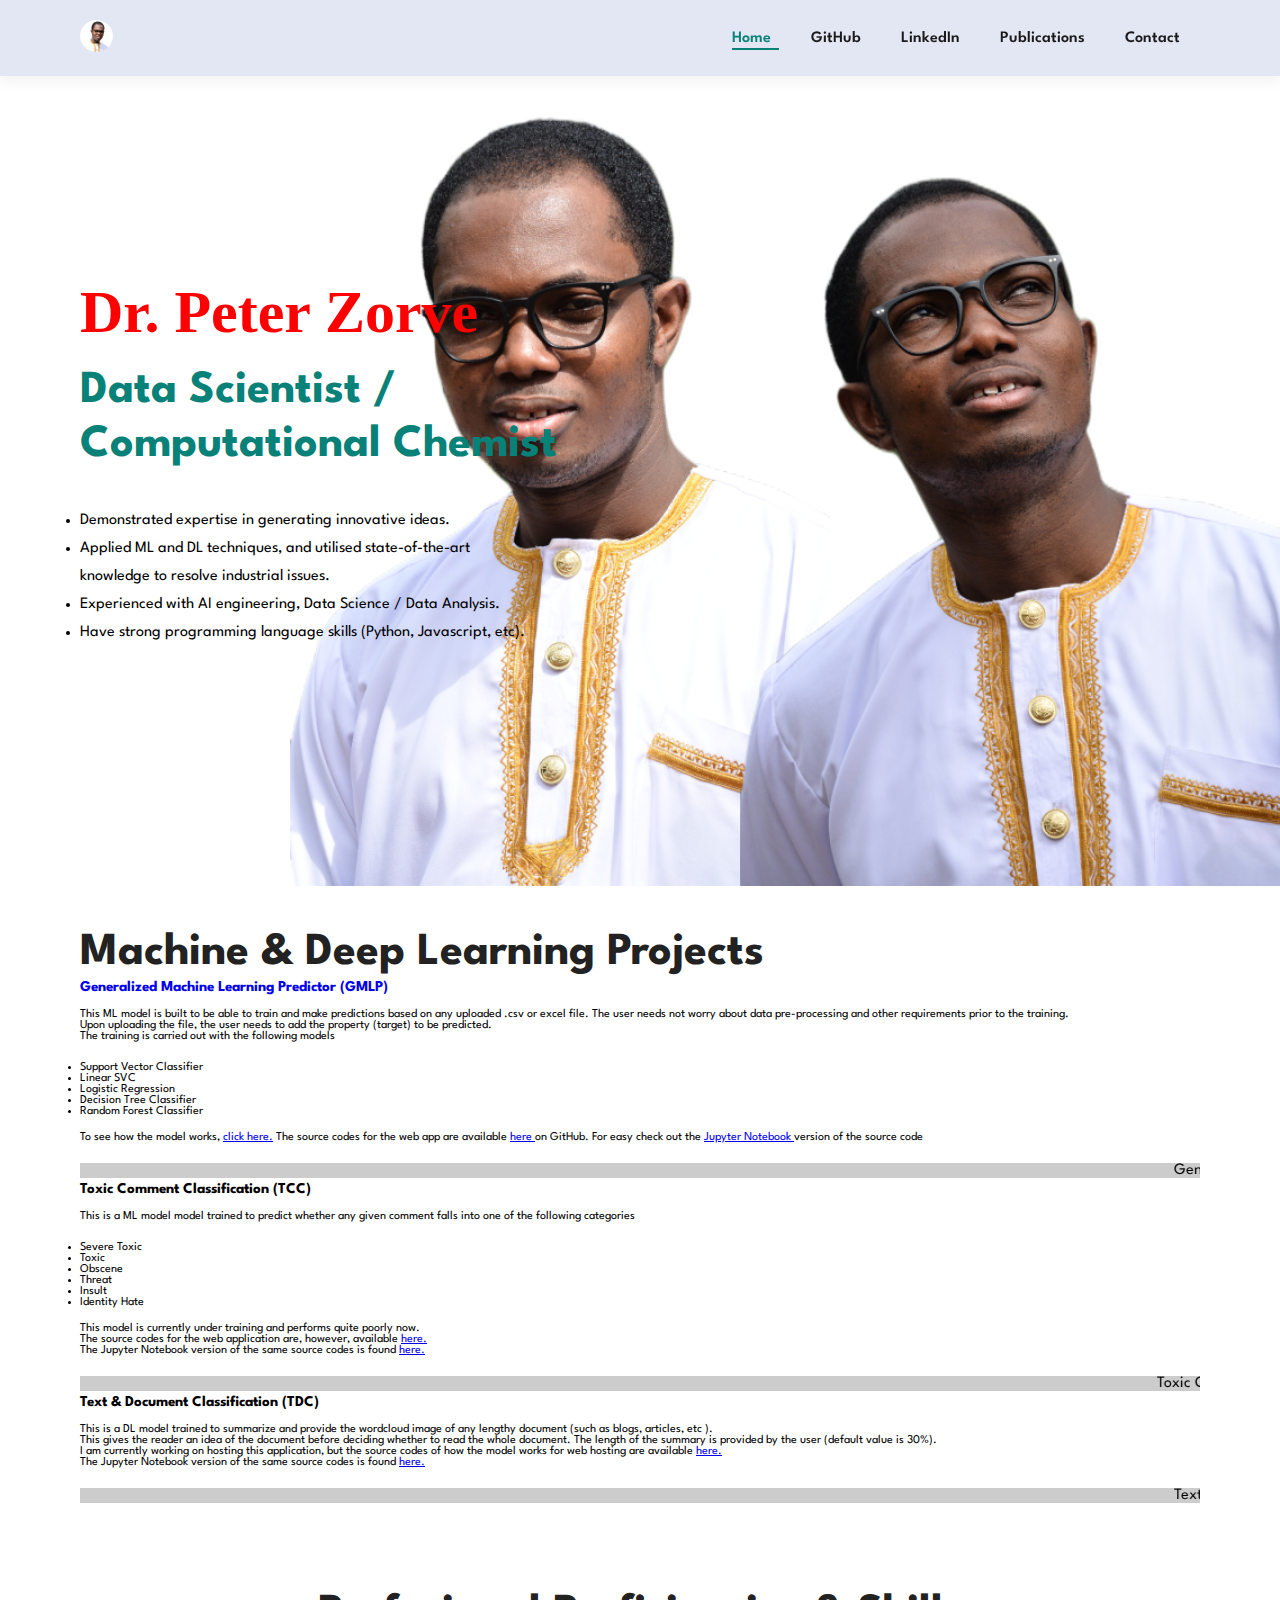
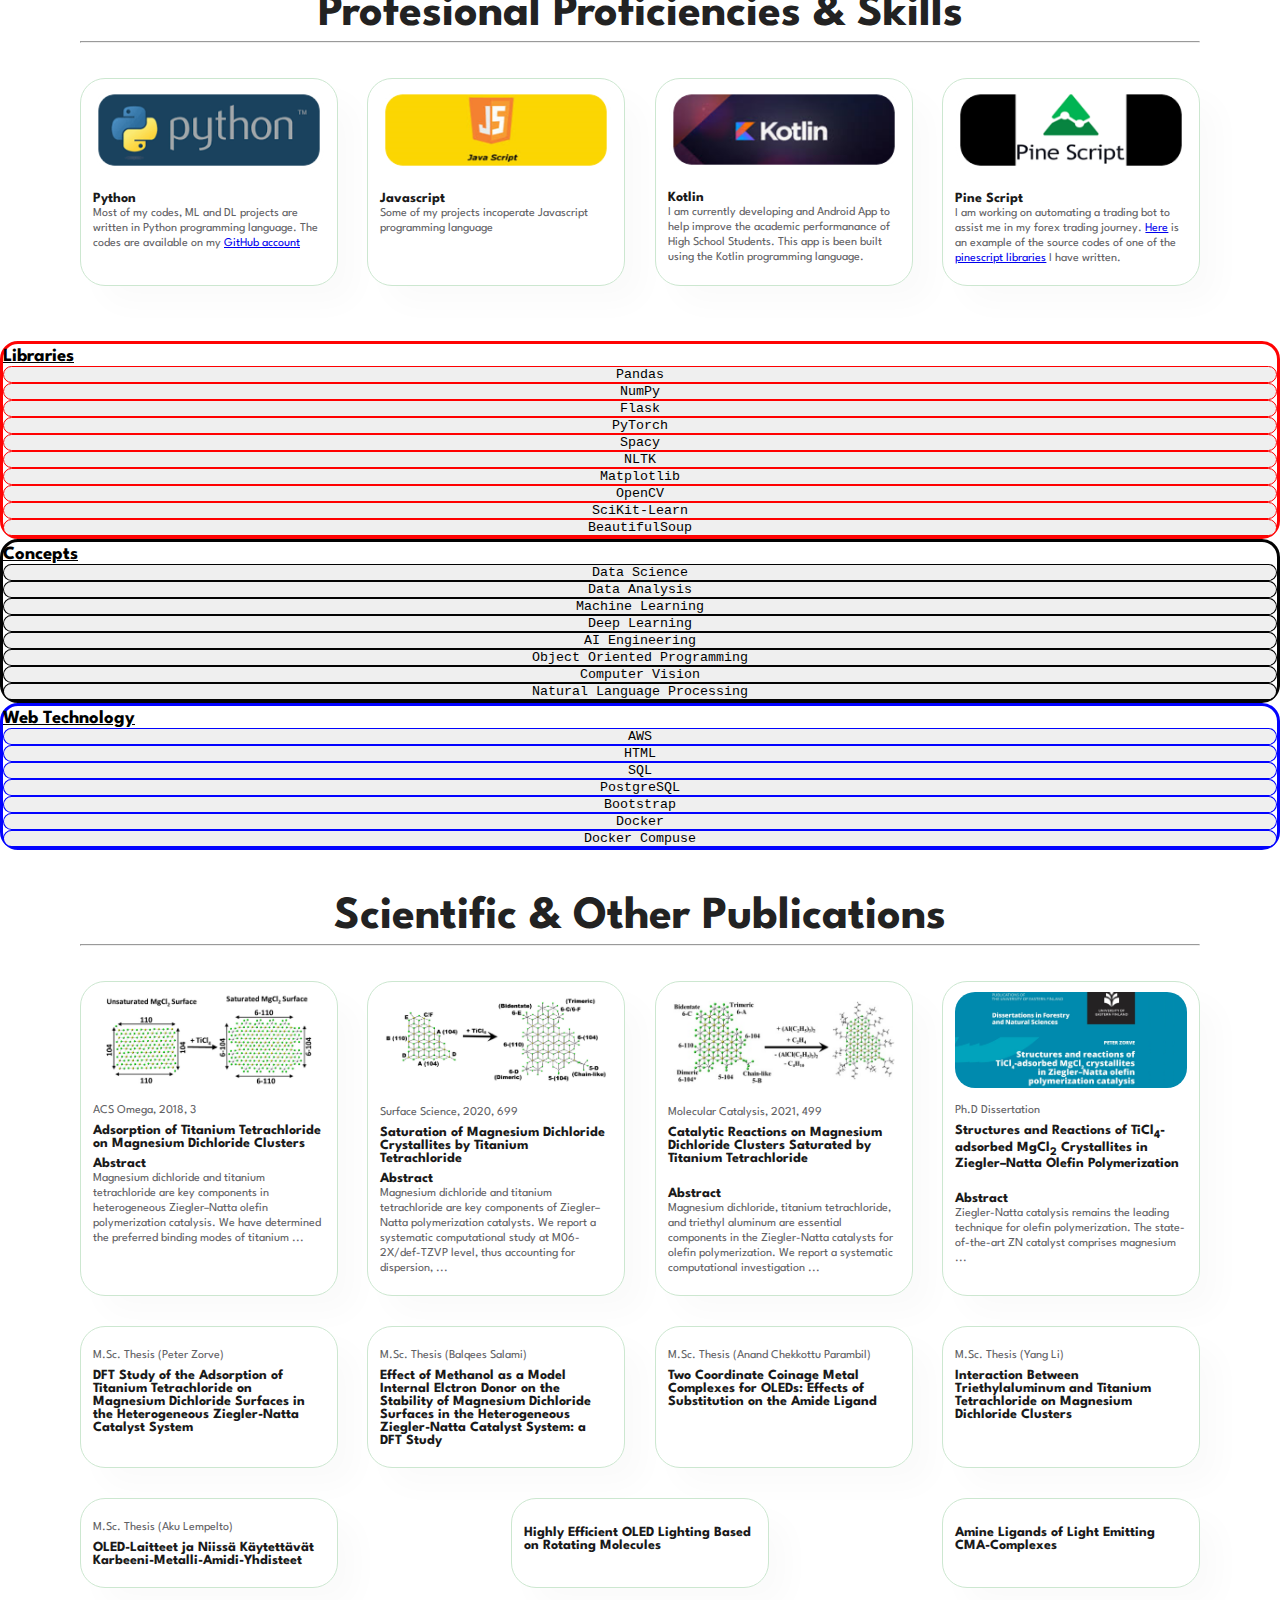
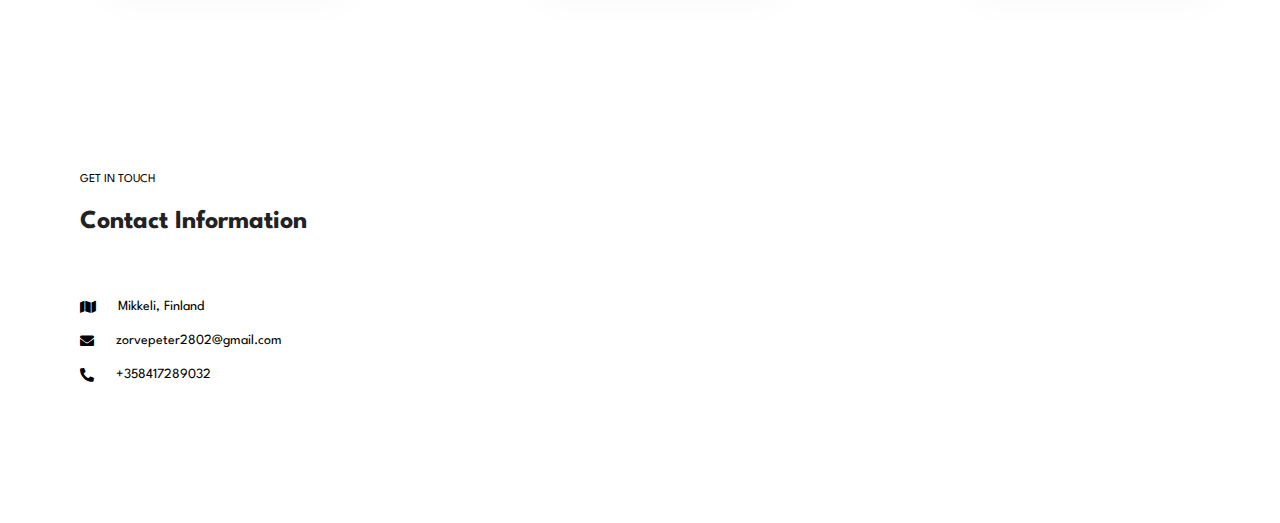
==== commit 23cba127: "update" ====
--- a/index.html
+++ b/index.html
@@ -135,8 +135,13 @@
                             
                         <p  id="model_desc">
                             To see how the model works, <a href="https://pjt1-gmlp.herokuapp.com/" target="_blank">click here.</a> 
-                            The source codes are available 
-                            <a href="https://github.com/peterzorve/portfolio_pjt1_gmlp" target="_blank"> here </a> on GitHub 
+                            The source codes for the web app are available 
+                            <a href="https://github.com/peterzorve/portfolio_pjt1_gmlp" target="_blank"> here </a> on GitHub. 
+                            For easy check out the 
+                            <a href="https://github.com/peterzorve/2.5.__ML_Project__Generalized_ML_Predictor/blob/main/training_model.ipynb" target="_blank"> Jupyter Notebook </a>
+                            
+                            
+                             version of the source code  
                         </p>
                         
                         <marquee bgcolor="#ccc" loop="-1" scrollamount="3" width="100%"> Generalized Machine Learning Predictor (GMLP)  </marquee>
@@ -166,11 +171,12 @@
 
                             <p  id="model_desc">
                             This model is currently under training and performs quite poorly now. <br>
-                            The source codes are, however, still available on GitHUb <br>
-
+                            The source codes for the web application are, however, available 
+                            <a href="https://github.com/peterzorve/portfolio_pjt2_tcc" target="_blank"> here. </a> <br>
 
                             The Jupyter Notebook version of the same source codes is found 
                             <a href="https://github.com/peterzorve/4.6.__Deep_Learning__Toxic_Comment_Classification/blob/main/classification.ipynb" target="_blank"> here. </a>
+                        
                         </p>
                         <marquee bgcolor="#ccc" loop="-1" scrollamount="5" width="100%"> Toxic Comment Classification (TCC) </marquee>
                     </div>
@@ -190,11 +196,11 @@
                             This is a DL model trained to summarize and provide the wordcloud image of  any lengthy document (such as blogs, articles, etc ). <br> 
                             This gives the reader an idea of the document before deciding whether to read the whole document.  
                             The length of the summary is provided by the user (default value is 30%). <br>
+                            
                             I am currently working on hosting this application, but the source codes of how the model works for web hosting are available 
-                            <a href="" target="_blank"> here. </a>  <br>
+                            <a href="https://github.com/peterzorve/portfolio_pjt3_tcc" target="_blank"> here. </a>  <br>
                             The Jupyter Notebook version of the same source codes is found 
-                            <a href="" target="_blank"> here. </a>   
-
+                            <a href="https://github.com/peterzorve/Text-Document-Summarizer/blob/main/application.ipynb" target="_blank"> here. </a>   
                             
                         </p>
                         <marquee bgcolor="#ccc" loop="-1" scrollamount="3" width="100%"> Text & Document Classification (TDC) </marquee>
--- a/style.css
+++ b/style.css
@@ -245,7 +245,7 @@
     align-items: flex-start;
     justify-content: center;
     padding: 0 80px;
-    background-image: url("images/logo/logo4.png");
+    background-image: url("images/logo/logo2.png");
     width: 100%;
     height: 90vh;
     background-size: cover;
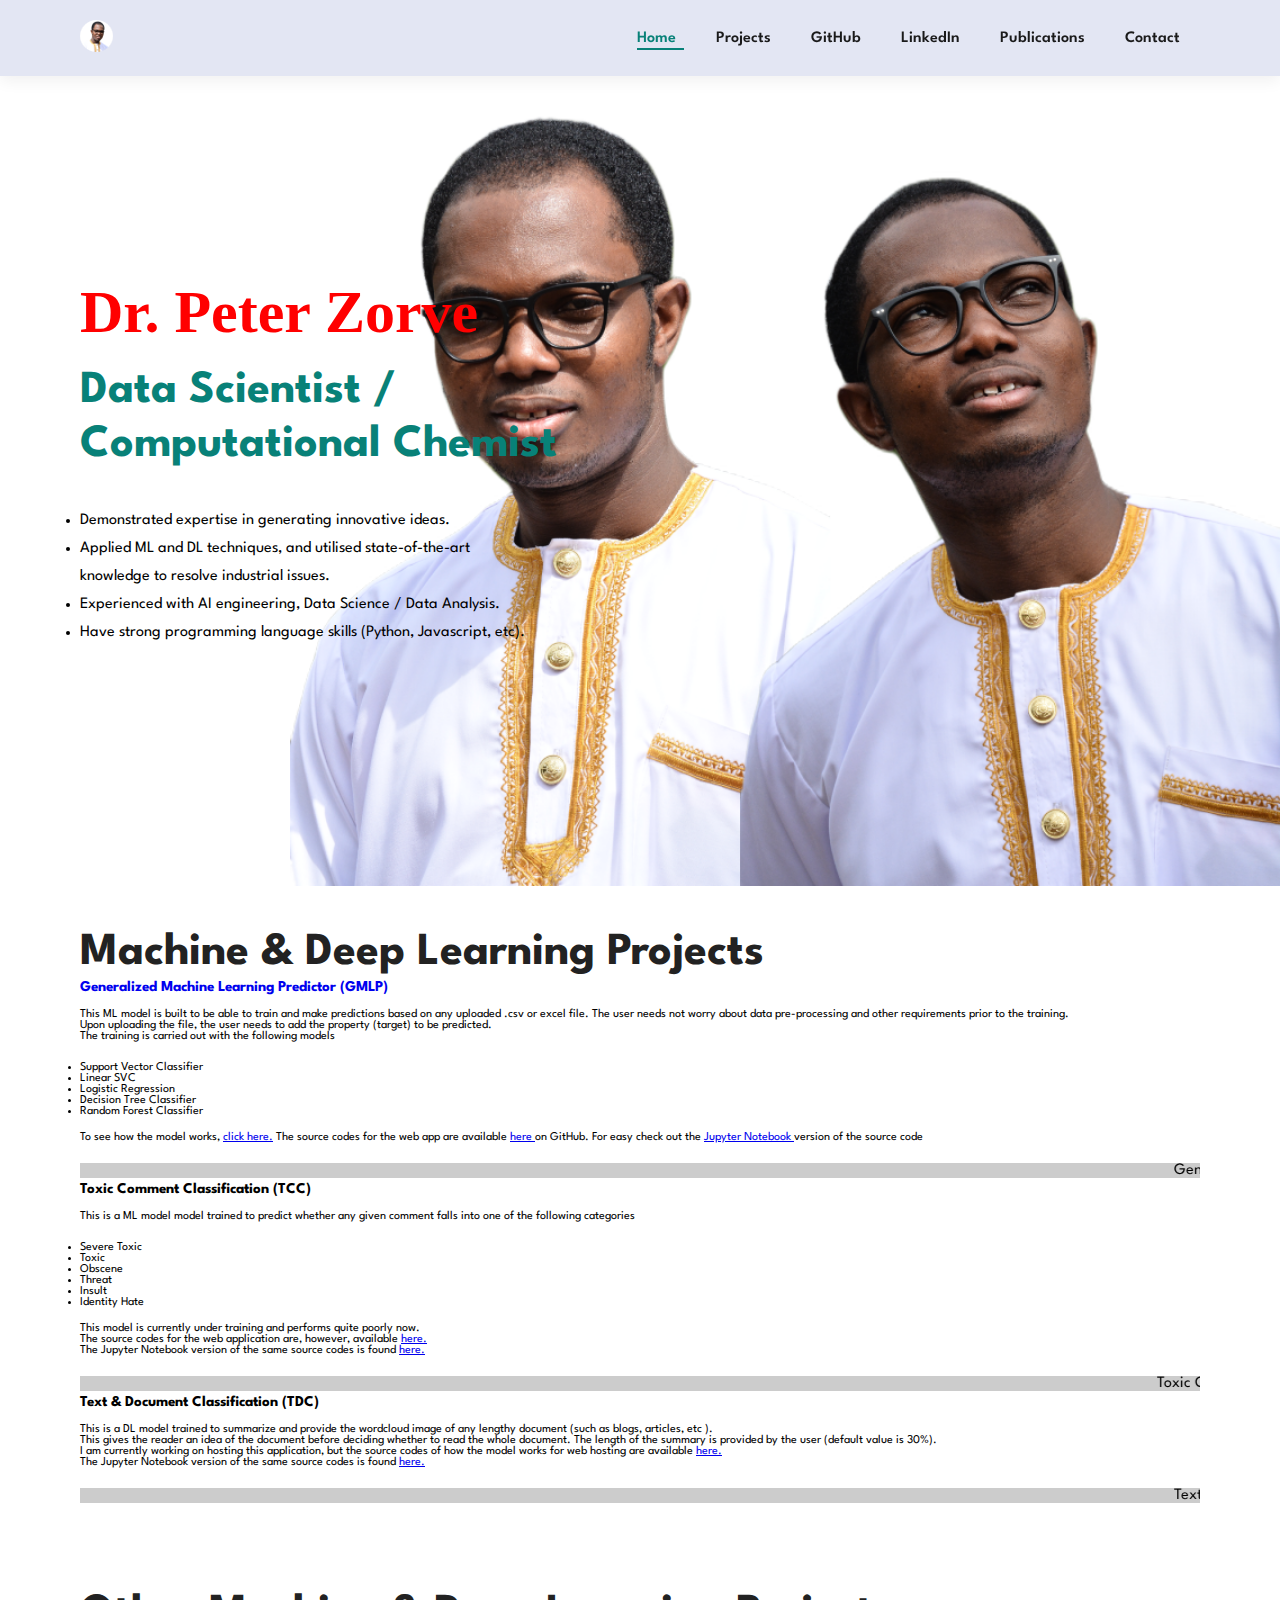
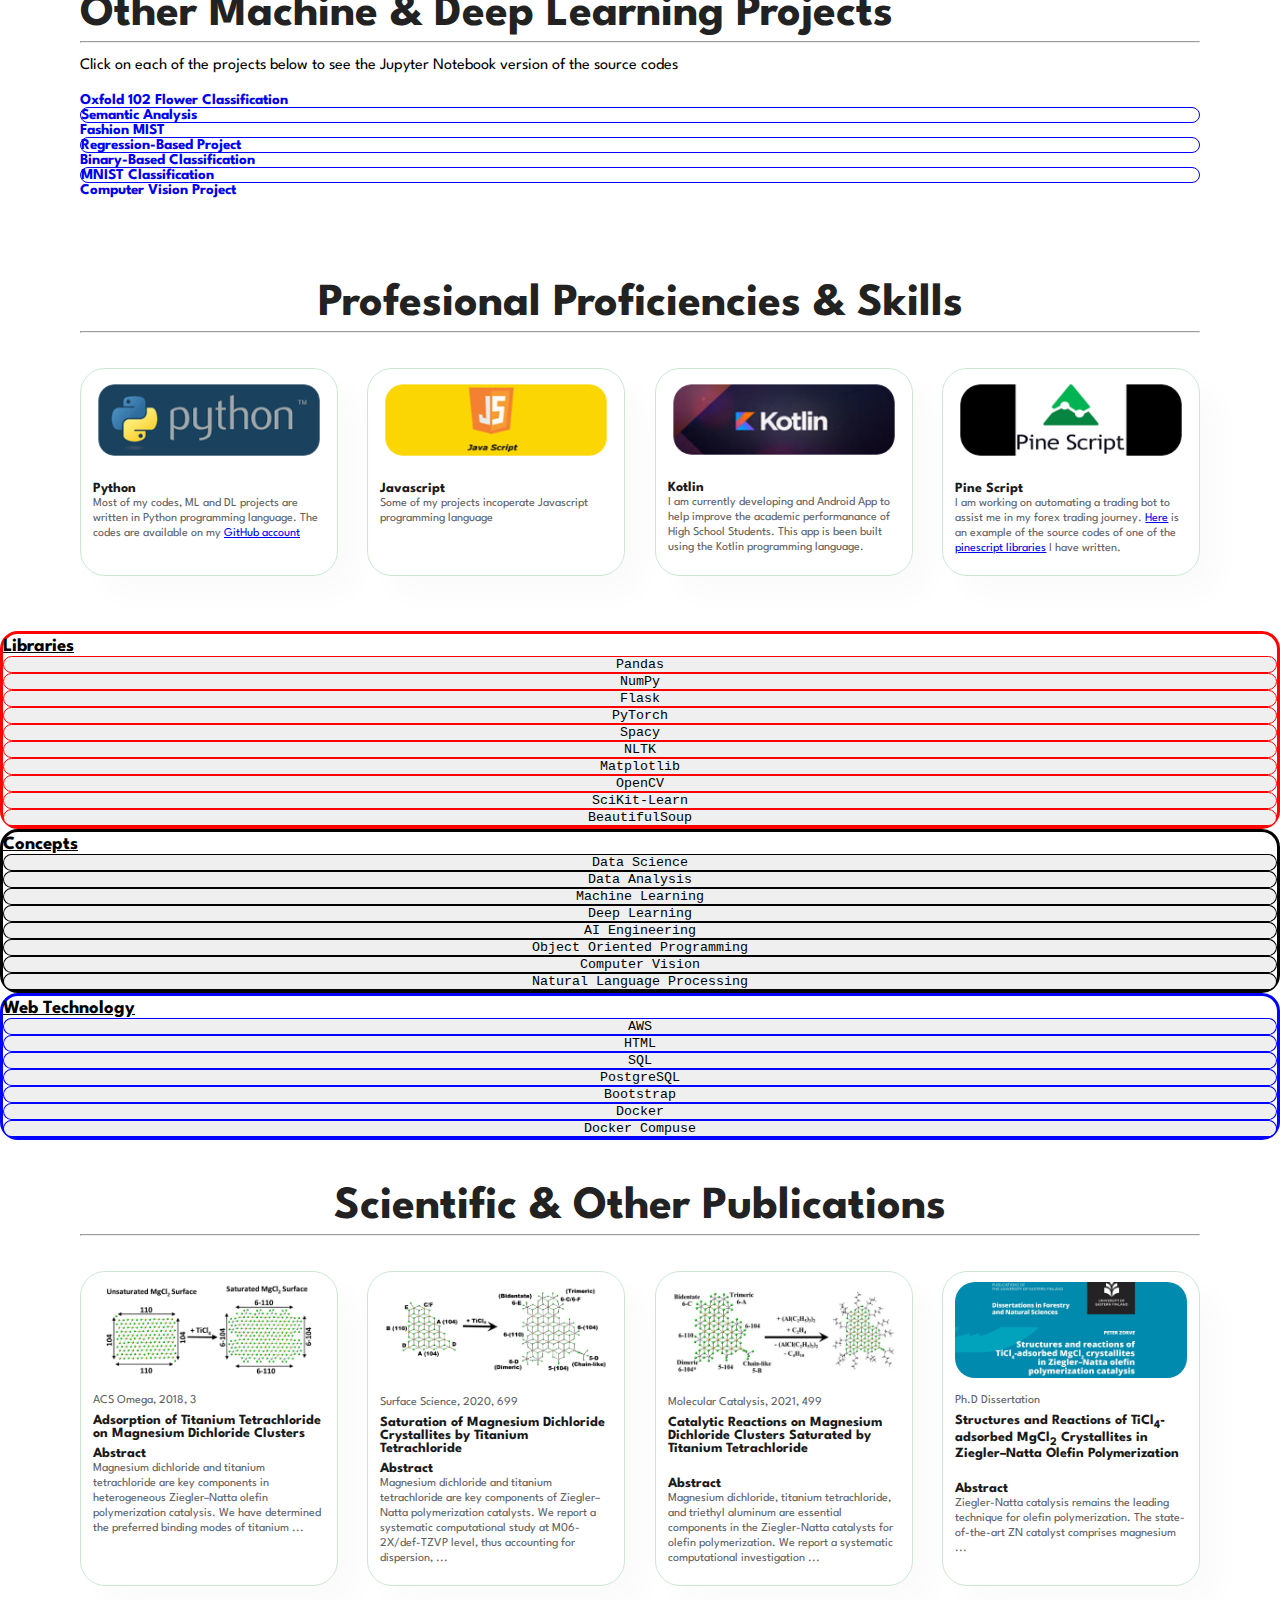
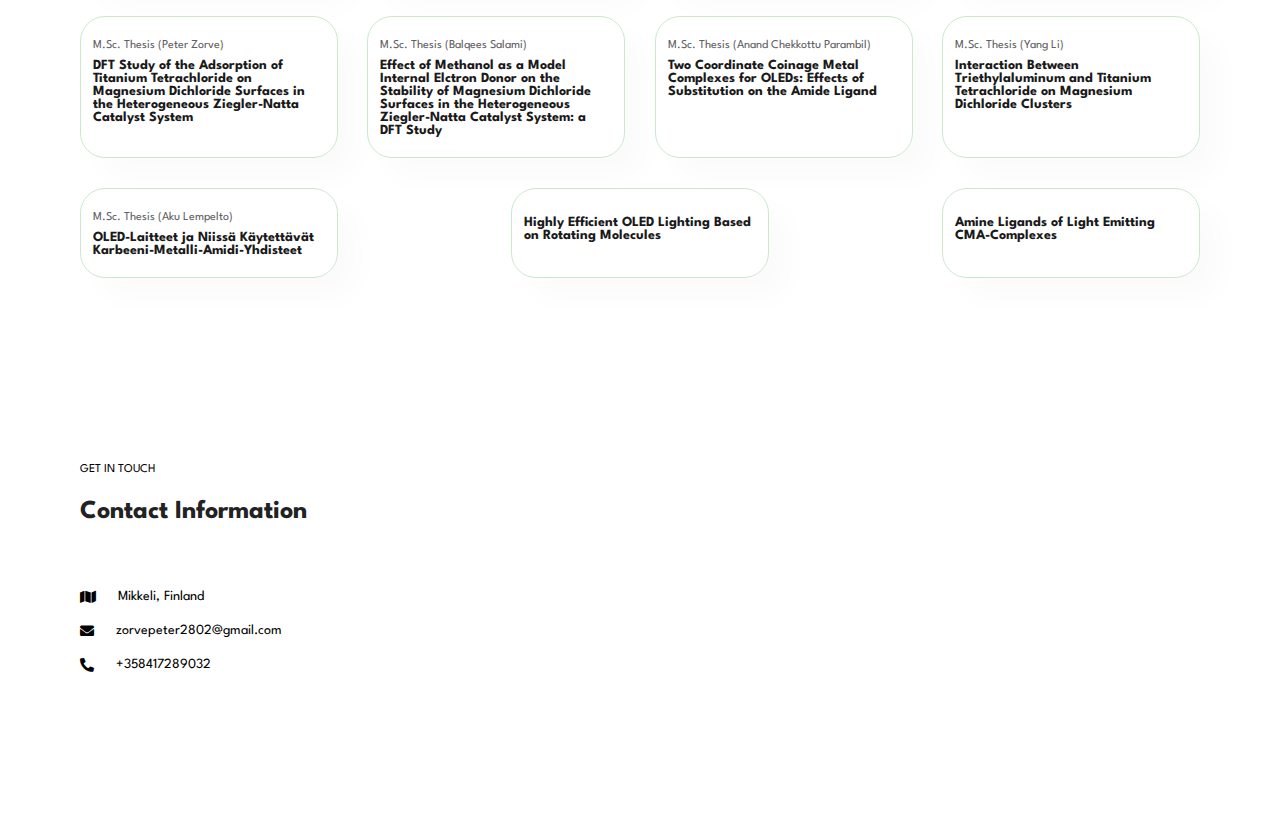
==== commit a691b2a5: "Update index.html" ====
--- a/index.html
+++ b/index.html
@@ -26,6 +26,7 @@
         <div>
             <ul id="navbar">
                 <li><a class="active"   href="#">Home</a></li>
+                <li><a                  href="#ml-project"                                                                >  Projects</a></li>
                 <li><a                  href="https://github.com/peterzorve"                      target="_blank">  GitHub</a></li>
                 <li><a                  href="https://www.linkedin.com/in/peter-zorve-51a4b0114/" target="_blank">  LinkedIn</a></li>
                 <li><a                  href="#publications_">                                                      Publications</a></li>
@@ -106,7 +107,7 @@
 
 <section  class="section-p1">
     <div class="container bg-primary borde_radius">
-        <h2 class="text-center text-warning p-2"> Machine & Deep Learning Projects  </h2>
+        <h2 class="text-center text-warning p-2" id="ml-project"> Machine & Deep Learning Projects  </h2>
         <div class="row g-5 d-flex justify-content-center" >
 
              <div class="col-md-6 col-lg-4">
@@ -214,6 +215,101 @@
 
 
 
+<section  class="section-p1" >
+    <div class="container borde_radius">
+        <h2 class="text-center"> Other Machine & Deep Learning Projects  </h2>
+        <hr>
+        <div class="row g-3 d-flex justify-content-center" >
+            <p class="text-center">Click on each of the projects below to see the Jupyter Notebook version of the source codes </p>
+
+             <div class="col-md-6 col-lg-3">
+                <div class="card bg-dark borde_radius ">
+                    <div class="card-body">
+                        <a href="https://github.com/peterzorve/4.2.__Deep_Learning__Oxford_102_Flower_Classification/blob/main/classifications.ipynb" class="remove_underline">
+                            <h6 class="card-title mb-1 text-warning text-center"> Oxfold 102 Flower Classification </h6>
+                        </a>
+                    </div>
+                </div>
+            </div>
+
+
+            <div class="col-md-6 col-lg-3">
+                <div class="card borde_radius border_line_libraries3">
+                    <div class="card-body">
+                        <a href="https://github.com/peterzorve/4.4.__Deep_Learning__Semantic_Analysis/blob/main/project.ipynb" class="remove_underline">
+                            <h6 class="card-title mb-1 text-primary text-center"> Semantic Analysis </h6>
+                        </a>
+                    </div>
+                </div>
+            </div>
+
+
+            <div class="col-md-6 col-lg-3">
+                <div class="card bg-dark borde_radius ">
+                    <div class="card-body">
+                        <a href="https://github.com/peterzorve/4.1.__Deep_Learning__FashionMIST/blob/main/training.ipynb" class="remove_underline">
+                            <h6 class="card-title mb-1 text-warning text-center"> Fashion MIST</h6>
+                        </a>
+                    </div>
+                </div>
+            </div>
+
+
+            <div class="col-md-6 col-lg-3">
+                <div class="card borde_radius border_line_libraries3">
+                    <div class="card-body">
+                        <a href="https://github.com/peterzorve/3.3.__Deep_Learning__Regression/blob/main/train.ipynb" class="remove_underline">
+                            <h6 class="card-title mb-1 text-primary text-center"> Regression-Based Project </h6>
+                        </a>
+                    </div>
+                </div>
+            </div>
+
+
+            <div class="col-md-6 col-lg-3">
+                <div class="card bg-dark borde_radius ">
+                    <div class="card-body">
+                        <a href="https://github.com/peterzorve/3.1.__Deep_Learning__Binary_Classification/blob/main/train_binary_classification.ipynb" class="remove_underline">
+                            <h6 class="card-title mb-1 text-warning text-center"> Binary-Based Classification </h6>
+                        </a>
+                    </div>
+                </div>
+            </div>
+
+
+            <div class="col-md-6 col-lg-3">
+                <div class="card borde_radius border_line_libraries3">
+                    <div class="card-body">
+                        <a href="https://github.com/peterzorve/4.3.__Deep_Learning__CNN_NMIST/blob/main/classification.ipynb" class="remove_underline">
+                            <h6 class="card-title mb-1 text-primary text-center"> MNIST Classification </h6>
+                        </a>
+                    </div>
+                </div>
+            </div>
+
+
+            <div class="col-md-6 col-lg-3">
+                <div class="card bg-dark borde_radius ">
+                    <div class="card-body">
+                        <a href="https://github.com/peterzorve/3.5.__Deep_Learning__Computer_Vision/blob/main/computer_vision.ipynb" class="remove_underline">
+                            <h6 class="card-title mb-1 text-warning text-center"> Computer Vision Project </h6>
+                        </a>
+                    </div>
+                </div>
+            </div>
+
+
+
+
+
+
+
+
+
+        </div>
+    </div>
+</section>
+
 
     <section id="product1" class="section-p1">
         <h2> Profesional Proficiencies & Skills  </h2>
@@ -469,20 +565,20 @@
 
 
             <div class="pro">
-                <a href="" class="remove_underline" target="_blank">
+                <!-- <a href="" class="remove_underline" target="_blank"> -->
                     <div class="des">
                         <h5>Highly Efficient OLED Lighting Based on Rotating Molecules 
                     </div>
-                </a>
-            </div>
-
-
-            <div class="pro">
-                <a href="" class="remove_underline" target="_blank">
+                <!-- </a> -->
+            </div>
+
+
+            <div class="pro">
+                <!-- <a href="" class="remove_underline" target="_blank"> -->
                     <div class="des">
                         <h5>Amine Ligands of Light Emitting CMA-Complexes</h5>
                     </div>
-                </a>
+                <!-- </a> -->
             </div>
  
 
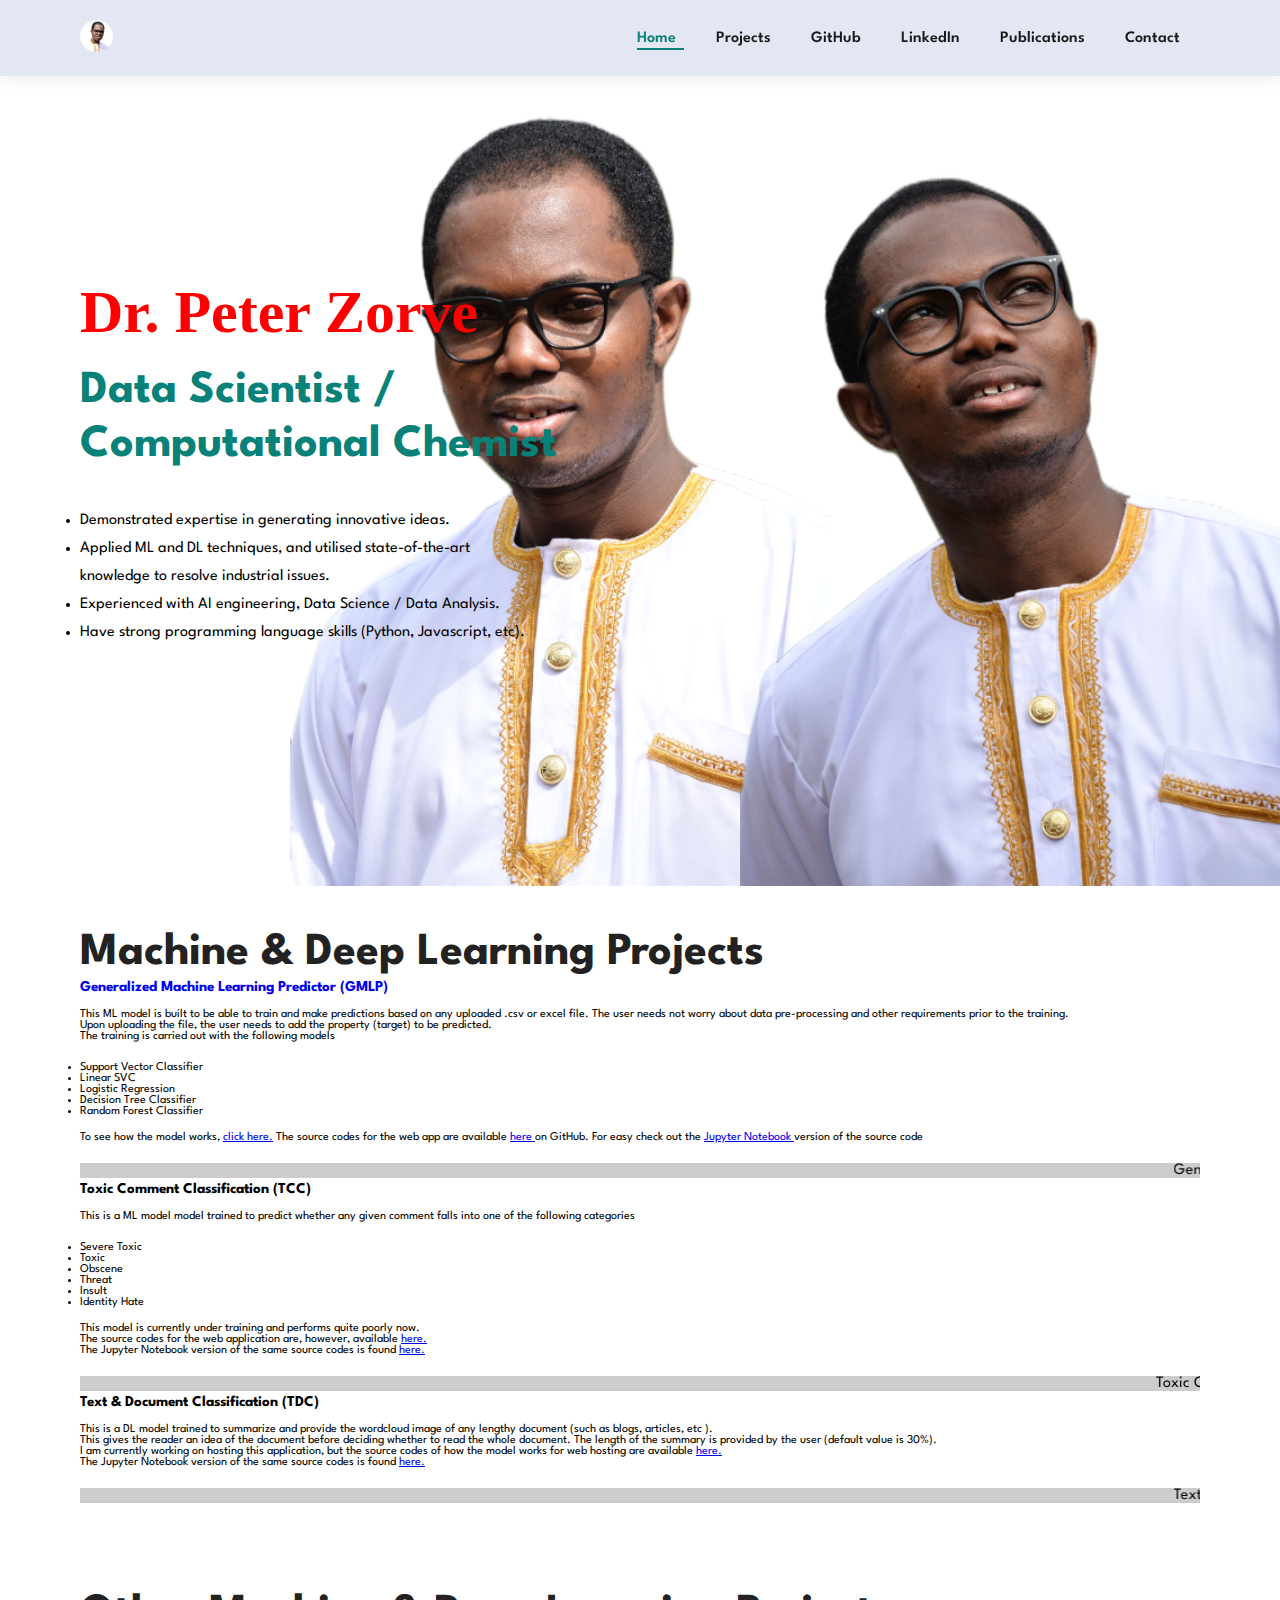
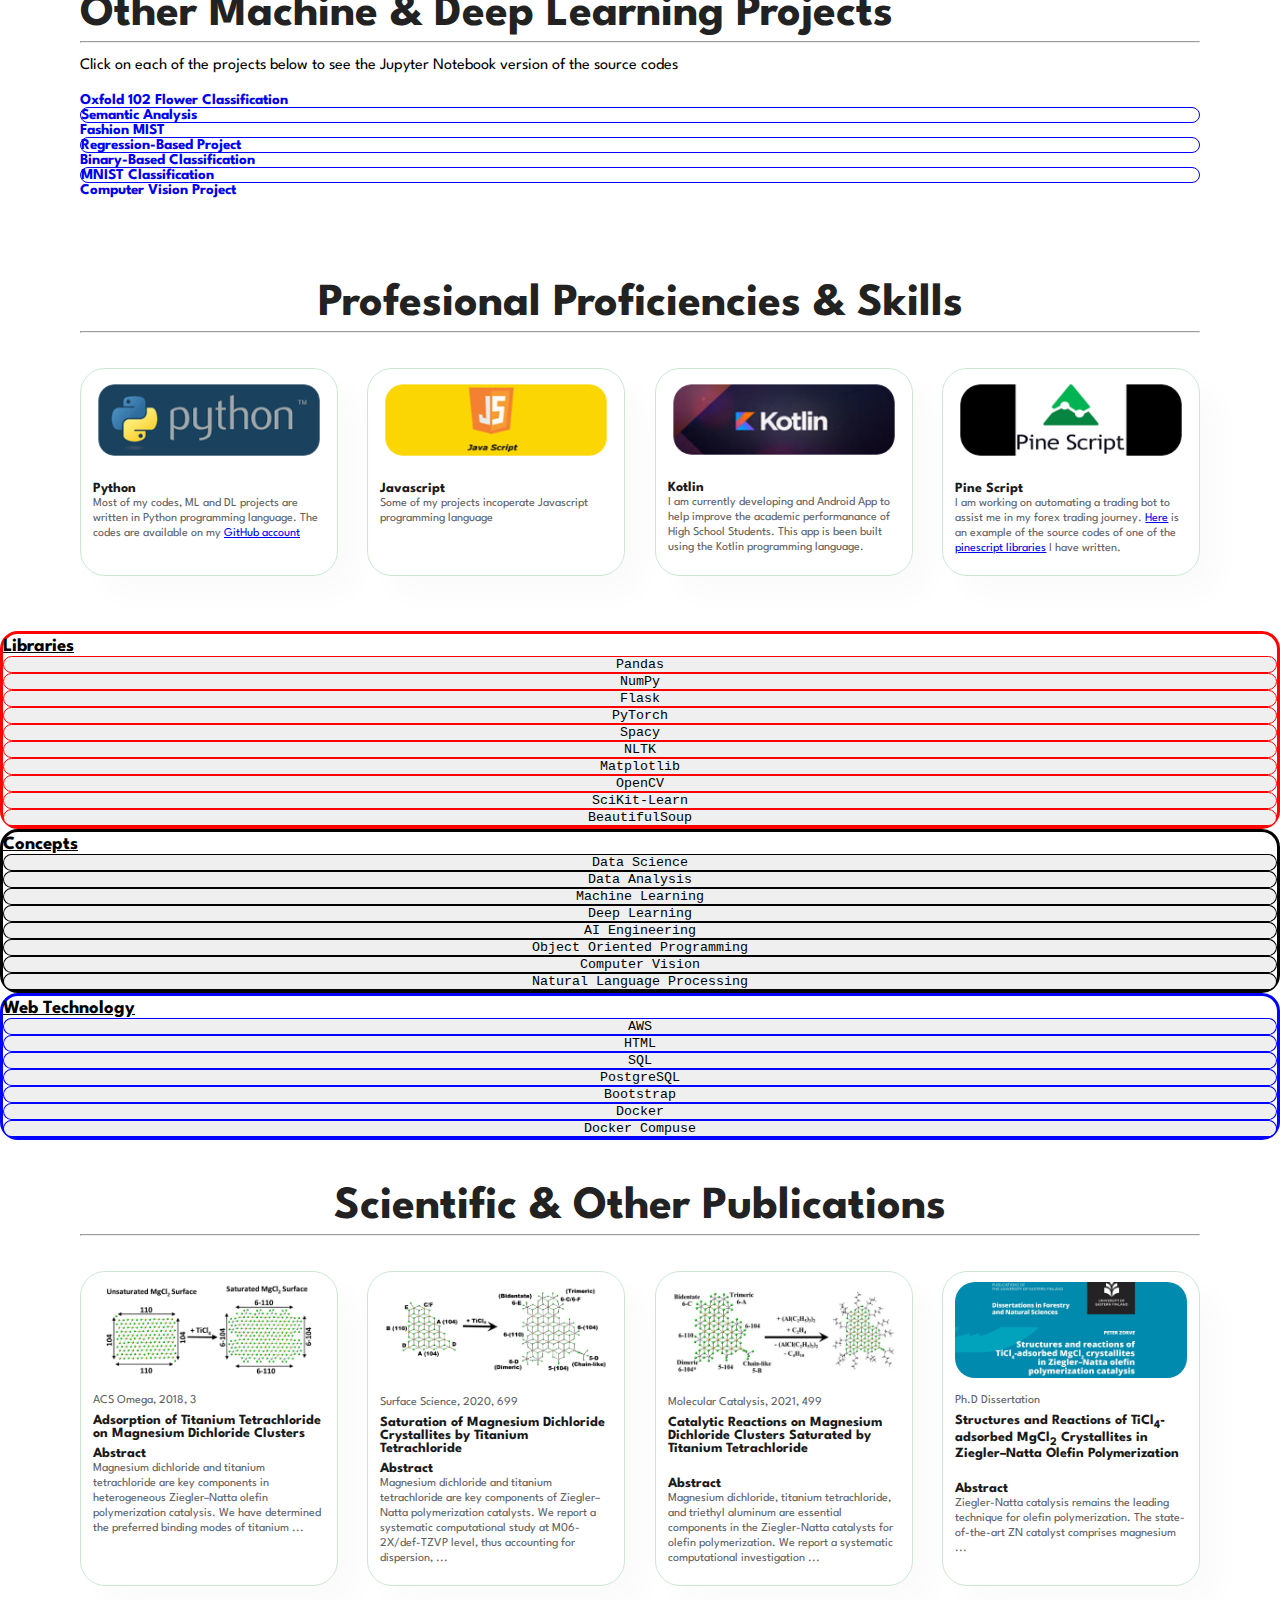
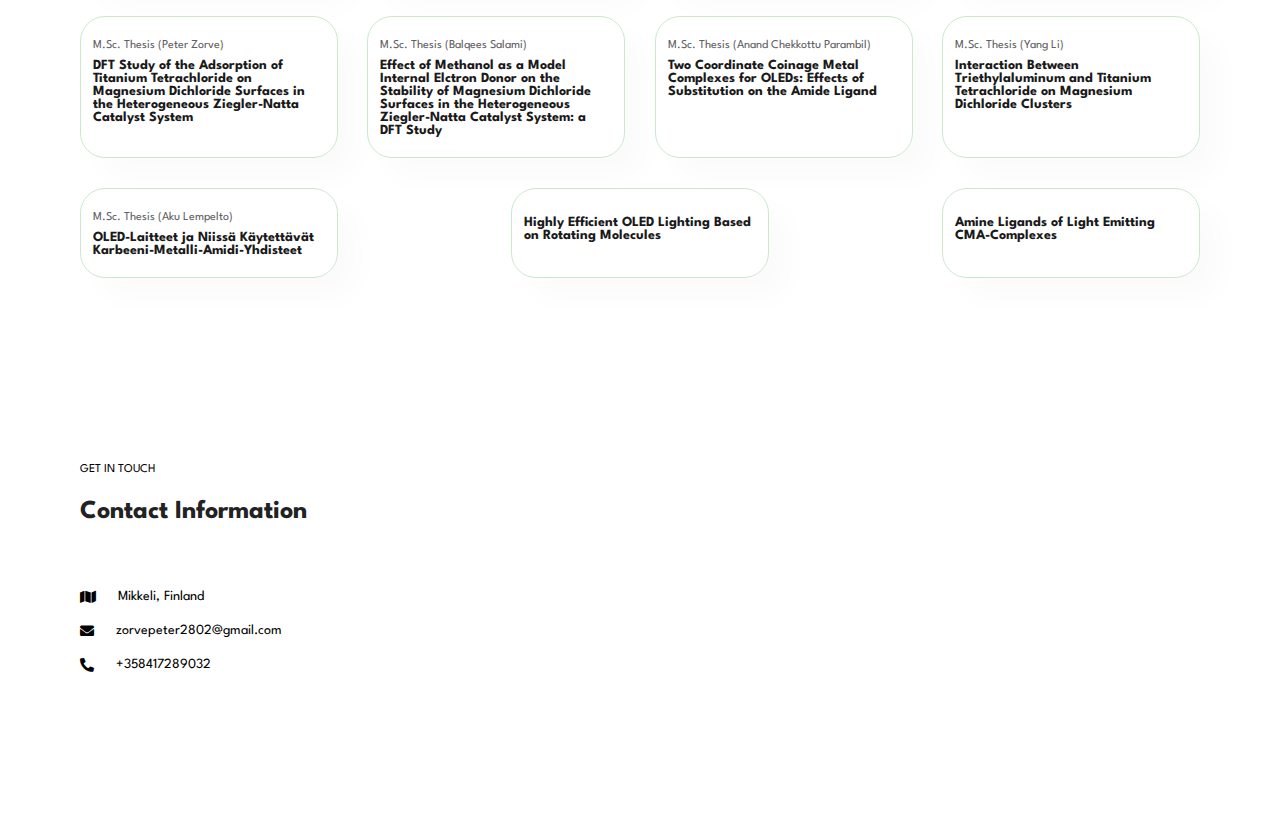
==== commit d0f06f83: "Update index.html" ====
--- a/index.html
+++ b/index.html
@@ -225,7 +225,7 @@
              <div class="col-md-6 col-lg-3">
                 <div class="card bg-dark borde_radius ">
                     <div class="card-body">
-                        <a href="https://github.com/peterzorve/4.2.__Deep_Learning__Oxford_102_Flower_Classification/blob/main/classifications.ipynb" class="remove_underline">
+                        <a href="https://github.com/peterzorve/4.2.__Deep_Learning__Oxford_102_Flower_Classification/blob/main/classifications.ipynb" target="_blank" class="remove_underline">
                             <h6 class="card-title mb-1 text-warning text-center"> Oxfold 102 Flower Classification </h6>
                         </a>
                     </div>
@@ -236,7 +236,7 @@
             <div class="col-md-6 col-lg-3">
                 <div class="card borde_radius border_line_libraries3">
                     <div class="card-body">
-                        <a href="https://github.com/peterzorve/4.4.__Deep_Learning__Semantic_Analysis/blob/main/project.ipynb" class="remove_underline">
+                        <a href="https://github.com/peterzorve/4.4.__Deep_Learning__Semantic_Analysis/blob/main/project.ipynb" target="_blank" class="remove_underline">
                             <h6 class="card-title mb-1 text-primary text-center"> Semantic Analysis </h6>
                         </a>
                     </div>
@@ -247,7 +247,7 @@
             <div class="col-md-6 col-lg-3">
                 <div class="card bg-dark borde_radius ">
                     <div class="card-body">
-                        <a href="https://github.com/peterzorve/4.1.__Deep_Learning__FashionMIST/blob/main/training.ipynb" class="remove_underline">
+                        <a href="https://github.com/peterzorve/4.1.__Deep_Learning__FashionMIST/blob/main/training.ipynb" target="_blank" class="remove_underline">
                             <h6 class="card-title mb-1 text-warning text-center"> Fashion MIST</h6>
                         </a>
                     </div>
@@ -258,7 +258,7 @@
             <div class="col-md-6 col-lg-3">
                 <div class="card borde_radius border_line_libraries3">
                     <div class="card-body">
-                        <a href="https://github.com/peterzorve/3.3.__Deep_Learning__Regression/blob/main/train.ipynb" class="remove_underline">
+                        <a href="https://github.com/peterzorve/3.3.__Deep_Learning__Regression/blob/main/train.ipynb" target="_blank" class="remove_underline">
                             <h6 class="card-title mb-1 text-primary text-center"> Regression-Based Project </h6>
                         </a>
                     </div>
@@ -269,7 +269,7 @@
             <div class="col-md-6 col-lg-3">
                 <div class="card bg-dark borde_radius ">
                     <div class="card-body">
-                        <a href="https://github.com/peterzorve/3.1.__Deep_Learning__Binary_Classification/blob/main/train_binary_classification.ipynb" class="remove_underline">
+                        <a href="https://github.com/peterzorve/3.1.__Deep_Learning__Binary_Classification/blob/main/train_binary_classification.ipynb" target="_blank" class="remove_underline">
                             <h6 class="card-title mb-1 text-warning text-center"> Binary-Based Classification </h6>
                         </a>
                     </div>
@@ -280,7 +280,7 @@
             <div class="col-md-6 col-lg-3">
                 <div class="card borde_radius border_line_libraries3">
                     <div class="card-body">
-                        <a href="https://github.com/peterzorve/4.3.__Deep_Learning__CNN_NMIST/blob/main/classification.ipynb" class="remove_underline">
+                        <a href="https://github.com/peterzorve/4.3.__Deep_Learning__CNN_NMIST/blob/main/classification.ipynb" target="_blank" class="remove_underline">
                             <h6 class="card-title mb-1 text-primary text-center"> MNIST Classification </h6>
                         </a>
                     </div>
@@ -291,7 +291,7 @@
             <div class="col-md-6 col-lg-3">
                 <div class="card bg-dark borde_radius ">
                     <div class="card-body">
-                        <a href="https://github.com/peterzorve/3.5.__Deep_Learning__Computer_Vision/blob/main/computer_vision.ipynb" class="remove_underline">
+                        <a href="https://github.com/peterzorve/3.5.__Deep_Learning__Computer_Vision/blob/main/computer_vision.ipynb" target="_blank" class="remove_underline">
                             <h6 class="card-title mb-1 text-warning text-center"> Computer Vision Project </h6>
                         </a>
                     </div>
@@ -604,8 +604,9 @@
         </div>
 
         <div class="map">
-            <iframe src="https://www.google.com/maps/embed?pb=!1m18!1m12!1m3!1d2469.8088025254456!2d-1.256555484681452!3d51.754819700404106!2m3!1f0!2f0!3f0!3m2!1i1024!2i768!4f13.1!3m3!1m2!1s0x4876c6a9ef8c485b%3A0xd2ff1883a001afed!2sUniversity%20of%20Oxford!5e0!3m2!1sen!2sbd!4v1637232208485!5m2!1sen!2sbd"
-            width="600" height="450" style="border:0;" allowfullscreen="" loading="lazy"></iframe>
+
+
+            <iframe src="https://www.google.com/maps/embed?pb=!1m18!1m12!1m3!1d484177.79606649815!2d26.70467979909787!3d61.703364777708366!2m3!1f0!2f0!3f0!3m2!1i1024!2i768!4f13.1!3m3!1m2!1s0x469aa1771a890761%3A0x6e8e60a3804c1187!2sMikkeli!5e0!3m2!1sen!2sfi!4v1681916363918!5m2!1sen!2sfi" width="500" height="250" style="border:0;" allowfullscreen="" loading="lazy" referrerpolicy="no-referrer-when-downgrade"></iframe>
         </div>
     </section>
 
